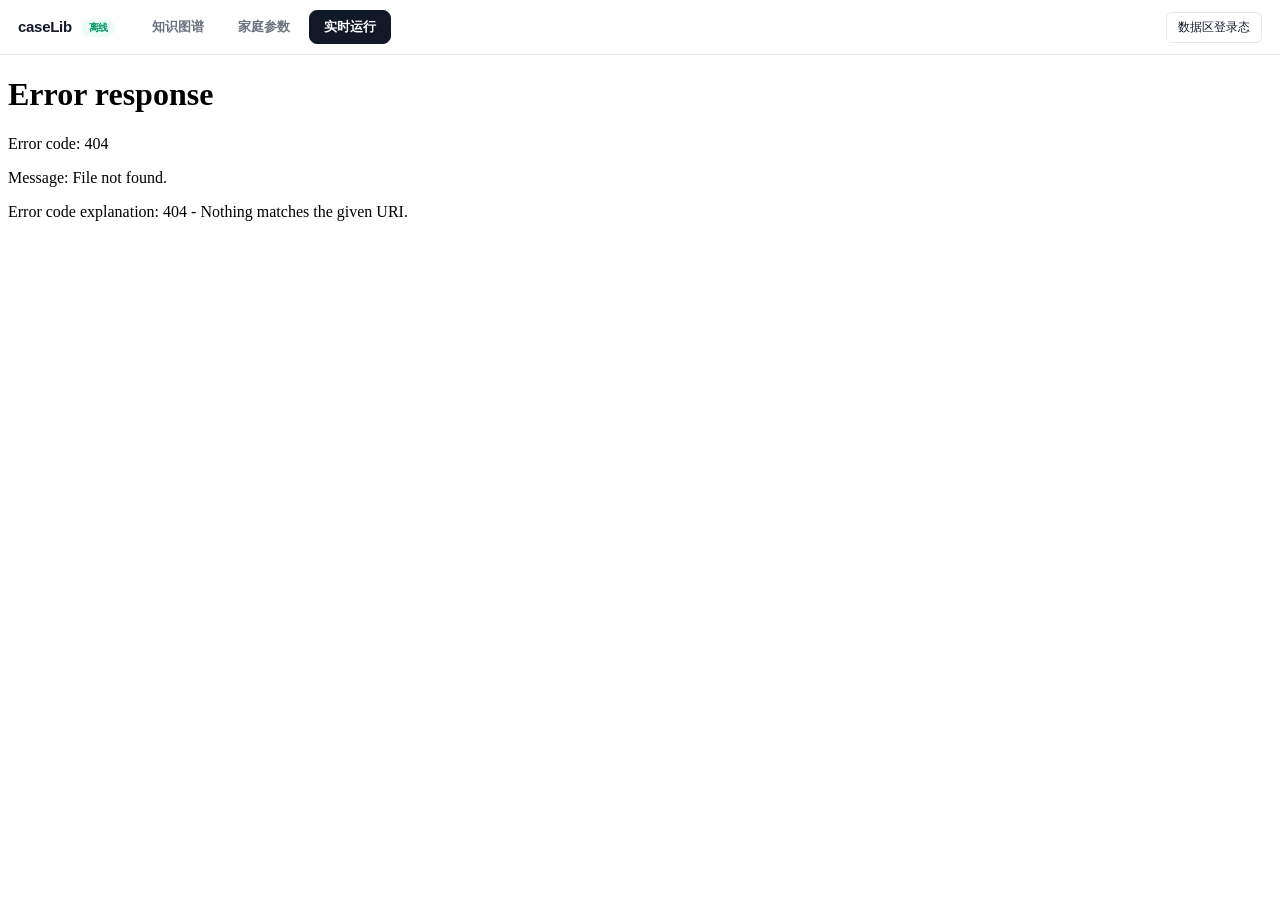
==== web/index.html @ 04d069f6 "Initial commit: caseLib lab wiring & energy scene toolkit. Standalone package for home lab topology," ====
<!DOCTYPE html>
<html lang="zh-CN">
<head>
<meta charset="UTF-8" />
<meta name="viewport" content="width=device-width, initial-scale=1" />
<title>caseLib</title>
<style>
  :root {
    --bg: #f3f4f6;
    --panel: #ffffff;
    --line: #e5e7eb;
    --text: #111827;
    --muted: #6b7280;
    --accent: #111827;
    --ok: #059669;
    --danger: #dc2626;
    --indigo: #4f46e5; --indigo-soft: #eef2ff; --head: #f4f7fb;
    --c-pv: #ca8a04; --c-pv-bg: #fffbeb; --c-pv-fg: #854d0e; --c-pv-line: #eab308;
    --c-grid: #dc2626; --c-grid-bg: #fef2f2; --c-grid-fg: #991b1b; --c-grid-line: #f87171;
    --c-family: #2563eb; --c-family-bg: #eff6ff; --c-family-fg: #1e40af; --c-family-line: #3b82f6;
    --c-bypass: #64748b; --c-bypass-bg: #f1f5f9; --c-bypass-fg: #334155; --c-bypass-line: #94a3b8;
  }
  * { box-sizing: border-box; }
  html, body { height: 100%; }
  body {
    margin: 0;
    font-family: "SF Pro Text", "PingFang SC", "Hiragino Sans GB", "Microsoft YaHei", sans-serif;
    color: var(--text);
    background: var(--bg);
    display: flex; flex-direction: column; min-height: 100vh;
  }
  .top {
    flex: 0 0 auto;
    display: flex; justify-content: space-between; gap: 16px; align-items: center;
    padding: 10px 18px; background: var(--panel); border-bottom: 1px solid var(--line);
    z-index: 30;
  }
  .top h1 { margin: 0; font-size: 15px; font-weight: 650; letter-spacing: -0.02em; }
  .sub { display: none; }
  .actions { display: flex; flex-wrap: wrap; gap: 6px; }
  button, .btn {
    border: 1px solid var(--line); background: #fff; border-radius: 6px;
    padding: 6px 11px; font-size: 12px; cursor: pointer; color: var(--text);
  }
  button:hover { background: #f9fafb; }
  button.primary { background: var(--accent); color: #fff; border-color: transparent; font-weight: 600; }
  button.primary:hover { background: #000; }
  button.ghost { background: transparent; }
  button:disabled { opacity: .4; cursor: not-allowed; }
  .pill {
    display: inline-block; font-size: 10px; font-weight: 600; padding: 2px 7px;
    border-radius: 999px; background: #ecfdf5; color: var(--ok); margin-left: 6px; vertical-align: 1px;
  }
  .toolbar {
    flex: 0 0 auto;
    display: flex; flex-wrap: wrap; gap: 8px 10px; align-items: flex-end;
    padding: 8px 18px; background: #fafafa; border-bottom: 1px solid var(--line);
  }
  label.field { display: flex; flex-direction: column; gap: 2px; font-size: 11px; color: var(--muted); }
  input, select {
    border: 1px solid var(--line); border-radius: 6px; padding: 5px 8px; font-size: 12.5px;
    min-width: 100px; background: #fff;
  }
  .status { font-size: 12px; color: var(--muted); margin-left: auto; align-self: center; max-width: 360px; white-space: nowrap; overflow: hidden; text-overflow: ellipsis; }
  .status.ok { color: var(--ok); }
  .status.err { color: var(--danger); }
  .legend { display: flex; gap: 12px; align-items: center; font-size: 11px; color: var(--muted); padding: 0 4px; }
  .legend i { display: inline-block; width: 8px; height: 8px; border-radius: 99px; margin-right: 4px; vertical-align: 0; }
  .wire-hint {
    flex: 0 0 auto; margin: 0; padding: 6px 18px;
    background: #111827; color: #e5e7eb; font-size: 12px; line-height: 1.45;
  }
  .wire-hint kbd { background: #374151; padding: 0 5px; border-radius: 3px; font-size: 11px; }
  .stage {
    flex: 1 1 auto; min-height: 0; position: relative; overflow: hidden; cursor: grab;
    background-color: #f8fafc;
    background-image:
      radial-gradient(circle at 1px 1px, #dbe1ea 1px, transparent 0);
    background-size: 20px 20px;
  }
  .stage.panning { cursor: grabbing; }
  .stage.wiring { box-shadow: inset 0 0 0 2px #94a3b8; }
  .stage-meta {
    position: sticky; top: 0; z-index: 5;
    padding: 10px 18px; font-size: 12px; color: var(--muted);
    background: linear-gradient(180deg, rgba(248,250,252,.95), rgba(248,250,252,.7) 70%, transparent);
    pointer-events: none; letter-spacing: 0.01em;
  }
  svg.flow { display: block; user-select: none; touch-action: none; min-width: 100%; }
  .flow-edge {
    fill: none; stroke-width: 1.8; stroke-linecap: round; stroke-linejoin: round;
    opacity: 0.9;
  }
  .flow-edge.pv { stroke: var(--c-pv-line); }
  .flow-edge.grid { stroke: var(--c-grid-line); }
  .flow-edge.offgrid.bypass, .flow-edge.offgrid { stroke: var(--c-bypass-line); }
  .flow-edge.offgrid.family, .flow-edge.family { stroke: var(--c-family-line); }
  .flow-edge.wire-selected { stroke-width: 3; opacity: 1; filter: drop-shadow(0 0 3px rgba(37,99,235,.45)); }
  .wire-select-hit { fill: none; stroke: transparent; stroke-width: 14; cursor: pointer; }
  .wire-plug { stroke: #fff; stroke-width: 2; cursor: grab; }
  .wire-plug.pv { fill: var(--c-pv); }
  .wire-plug.grid { fill: var(--c-grid); }
  .wire-plug.bypass { fill: var(--c-bypass); }
  .wire-plug.family { fill: var(--c-family); }
  .wire-port-pad circle:not(.wire-hit) { fill: #e5e7eb; stroke: #fff; stroke-width: 2; }
  .wire-port-pad.on.pv circle:not(.wire-hit) { fill: var(--c-pv); }
  .wire-port-pad.on.grid circle:not(.wire-hit) { fill: var(--c-grid); }
  .wire-port-pad.on.offgrid circle:not(.wire-hit) { fill: var(--c-bypass); }
  .wire-port-pad.drop-ok circle:not(.wire-hit) { fill: #16a34a; }
  .wire-port-pad.drop-bad circle:not(.wire-hit) { fill: #ef4444; }
  .wire-hit { fill: transparent; cursor: crosshair; pointer-events: all; }
  .wire-port-pad { pointer-events: all; }
  /* direct-edit: node move-hits + wire selection stay active alongside wiring
     (port pads/plugs render on top, so edge = draw wire, body = move node) */
  .stage.wiring .wire-port-pad { cursor: grab; }
  .stage.wiring .wire-port-pad .wire-hit { fill: rgba(37, 99, 235, 0.08); }
  .wire-rubber { fill: none; stroke: #64748b; stroke-width: 1.6; stroke-dasharray: 5 4; }
  .wire-rubber.ok { stroke: #16a34a; }
  .wire-rubber-dot { fill: #64748b; }
  .wire-rubber-dot.ok { fill: #16a34a; }
  .bus-move-hit { fill: transparent; cursor: move; }
  .bus-label-hit { cursor: text; }
  .dev-name-hit { cursor: text; }
  .dev-move-hit { fill: transparent; cursor: move; }
  .wire-bus-node.dimmed, .wire-dev-node.dimmed { opacity: 0.14; }
  .wire-dev-node.focused > rect.dev-body { stroke: #111827 !important; stroke-width: 2; }
  .wire-bus-node.selected > rect.bus-body,
  .wire-dev-node.selected > rect.dev-body {
    stroke: #2563eb !important; stroke-width: 2;
  }
  .sel-outline {
    fill: none; stroke: #2563eb; stroke-width: 1.25; stroke-dasharray: 4 3; pointer-events: none; opacity: .7;
  }
  .resize-handle {
    fill: #2563eb; stroke: #fff; stroke-width: 1.25; cursor: nwse-resize;
  }
  .marquee {
    fill: rgba(17, 24, 39, 0.06); stroke: #111827; stroke-width: 1; stroke-dasharray: 4 3; pointer-events: none;
  }
  .port-label { font-size: 9px; font-weight: 600; fill: #6b7280; }
  .dev-bat-label { font-size: 12px; font-weight: 800; fill: #166534; }
  .dev-bat-cell { fill: #22c55e; }
  .model-field .model-row { display: flex; gap: 6px; align-items: center; }
  .model-field select { min-width: 168px; }
  .model-field .linkish {
    border: none; background: transparent; color: #2563eb; padding: 0 2px;
    font-size: 11px; font-weight: 600; cursor: pointer; white-space: nowrap;
  }
  .model-field .linkish:hover { text-decoration: underline; }
  .pid-badge {
    display: inline-block; min-width: 16px; padding: 0 5px; border-radius: 999px;
    background: #eef2ff; color: #3730a3; font-size: 10px; font-weight: 700; line-height: 16px;
    text-align: center;
  }
  .tabs {
    display: flex; gap: 4px; align-items: center;
    margin-left: 18px;
  }
  .tab {
    border: 1px solid transparent; background: transparent; border-radius: 8px;
    padding: 7px 14px; font-size: 13px; font-weight: 650; color: var(--muted); cursor: pointer;
  }
  .tab:hover { background: #f3f4f6; color: var(--text); }
  .tab.on {
    background: #111827; color: #fff; border-color: #111827;
  }
  .panel { display: none; flex-direction: column; flex: 1 1 auto; min-height: 0; }
  .panel.on { display: flex; }
  .top .brand { display: flex; align-items: center; gap: 4px; flex-wrap: wrap; min-width: 0; }
  .top-right {
    display: flex; align-items: center; gap: 8px; margin-left: auto; flex-shrink: 0;
  }
  .top-right .actions { display: flex; flex-wrap: wrap; gap: 6px; }
  #btnDataLogin {
    border: 1px solid var(--line); background: #fff; border-radius: 6px;
    padding: 6px 11px; font-size: 12px; cursor: pointer; color: var(--text); white-space: nowrap;
  }
  #btnDataLogin:hover { background: #f9fafb; }
  #panelParams {
    overflow: auto; background: var(--bg);
    flex-direction: column;
  }
  #panelKg { overflow: auto; background: var(--bg); }
  #panelLive { background: var(--bg); }
  .live-bar { display: flex; align-items: center; gap: 10px; padding: 8px 14px; border-bottom: 1px solid var(--line); background: var(--panel); flex-wrap: wrap; }
  .live-title { font-weight: 800; font-size: 13px; color: var(--text); }
  .live-bar input { flex: 0 1 260px; padding: 5px 9px; border: 1px solid var(--line); border-radius: 8px; font-size: 12px; font-family: ui-monospace, Menlo, monospace; }
  .live-body { flex: 1 1 auto; min-height: 0; position: relative; }
  #gacFrame { width: 100%; height: 100%; border: 0; display: block; background: #fff; }
  .live-fallback { padding: 28px; max-width: 680px; margin: 0 auto; color: var(--text); }
  .live-fallback h3 { margin: 0 0 10px; }
  .live-fallback pre { background: #0f172a; color: #e2e8f0; padding: 12px 14px; border-radius: 10px; font-size: 13px; overflow: auto; white-space: pre-wrap; }
  .live-fallback code { background: #f1f5f9; padding: 0 5px; border-radius: 4px; }
  .kg-wrap { max-width: 1240px; margin: 0 auto; padding: 12px 16px 32px; width: 100%; }
  .kg-subtabs { display: flex; gap: 6px; border-bottom: 1px solid var(--line); margin-bottom: 12px; flex-wrap: wrap; }
  .kg-subtab {
    border: 0; background: transparent; padding: 8px 14px; font-size: 13px; font-weight: 700;
    color: var(--muted); cursor: pointer; border-bottom: 2px solid transparent; margin-bottom: -1px;
  }
  .kg-subtab:hover { color: var(--text); }
  .kg-subtab.on { color: #2563eb; border-bottom-color: #2563eb; }
  .kg-sec { display: none; }
  .kg-sec.on { display: block; }
  .kg-hint { font-size: 12px; color: var(--muted); margin: 0 0 12px; }
  .kg-toolbar { display: flex; gap: 8px; align-items: center; flex-wrap: wrap; margin-bottom: 10px; }
  .kg-toolbar input[type="search"] {
    flex: 0 1 320px; padding: 6px 10px; border: 1px solid var(--line); border-radius: 8px; font-size: 13px;
  }
  .kg-meta { font-size: 11px; color: var(--muted); margin-left: auto; }
  .kg-table { width: 100%; border-collapse: collapse; font-size: 13px; }
  .kg-table th, .kg-table td { border: 1px solid var(--line); padding: 6px 10px; text-align: left; vertical-align: top; }
  .kg-table th { background: #f8fafc; font-weight: 700; position: sticky; top: 0; }
  .kg-table td code, .kg-table tbody { font-family: ui-monospace, Menlo, monospace; }
  .kg-table tr:nth-child(even) td { background: #fcfdff; }
  .kg-table mark { background: #fef08a; padding: 0 1px; }
  .kg-cards { display: grid; grid-template-columns: repeat(auto-fill, minmax(260px, 1fr)); gap: 10px; }
  .kg-card { border: 1px solid var(--line); border-radius: 10px; padding: 10px 12px; background: var(--panel); }
  .kg-card h4 { margin: 0 0 6px; font-size: 13px; font-weight: 800; }
  .kg-card .tag { display: inline-block; font-size: 10px; font-weight: 700; padding: 1px 7px; border-radius: 6px; margin: 0 4px 4px 0; }
  .kg-card ul { margin: 6px 0 0; padding-left: 18px; font-size: 12px; color: var(--text); }
  .kg-diagram { border: 1px solid var(--line); border-radius: 10px; background: #fff; padding: 8px; overflow-x: auto; }
  .hw-svg { width: 100%; min-width: 720px; height: auto; display: block; }
  .kg-legend { display: flex; gap: 16px; flex-wrap: wrap; font-size: 12px; color: var(--muted); margin-top: 10px; }
  .kg-legend i { display: inline-block; width: 12px; height: 12px; border-radius: 3px; margin-right: 5px; vertical-align: -1px; }
  .md { font-size: 13.5px; line-height: 1.6; color: var(--text); max-width: 900px; }
  .md h1 { font-size: 20px; margin: 18px 0 10px; border-bottom: 1px solid var(--line); padding-bottom: 6px; }
  .md h2 { font-size: 16px; margin: 16px 0 8px; }
  .md h3 { font-size: 14px; margin: 12px 0 6px; }
  .md p { margin: 6px 0; }
  .md ul, .md ol { margin: 6px 0; padding-left: 22px; }
  .md li { margin: 3px 0; }
  .md del { color: var(--muted); }
  .md mark { background: #fef08a; }
  .md table { border-collapse: collapse; margin: 10px 0; font-size: 12.5px; width: 100%; }
  .md th, .md td { border: 1px solid var(--line); padding: 5px 8px; text-align: left; vertical-align: top; }
  .md th { background: #f8fafc; font-weight: 700; }
  .md code { background: #f1f5f9; padding: 0 4px; border-radius: 4px; font-family: ui-monospace, Menlo, monospace; font-size: 12px; }
  .params-wrap {
    max-width: 1100px; margin: 0 auto; padding: 16px 18px 36px; display: grid; gap: 14px; width: 100%;
  }
  .params-card {
    background: var(--panel); border: 1px solid var(--line); border-radius: 12px; padding: 14px 16px;
  }
  .params-card h2 { margin: 0 0 10px; font-size: 14px; font-weight: 700; }
  .params-grid {
    display: grid; grid-template-columns: repeat(auto-fit, minmax(170px, 1fr)); gap: 10px;
  }
  .chips { display: flex; flex-wrap: wrap; gap: 6px; margin-top: 8px; }
  .chip {
    border: 1px solid var(--line); border-radius: 999px; padding: 3px 10px; font-size: 12px;
    cursor: pointer; background: #f8fafc; font-weight: 600; color: var(--text);
  }
  .chip:hover { background: #eef2ff; }
  .chart-wrap { width: 100%; height: 300px; }
  .chart-wrap svg { width: 100%; height: 100%; display: block; touch-action: none; cursor: crosshair; }
  .curve-tools { display: flex; align-items: center; flex-wrap: wrap; gap: 8px; margin-bottom: 8px; }
  .curve-seg { display: inline-flex; border: 1px solid var(--line); border-radius: 8px; overflow: hidden; }
  .curve-seg button {
    border: 0; background: #f8fafc; padding: 4px 12px; font-size: 12px; font-weight: 700;
    cursor: pointer; color: var(--muted); border-left: 1px solid var(--line);
  }
  .curve-seg button:first-child { border-left: 0; }
  .curve-seg button.on { color: #fff; }
  .curve-seg button.on[data-series="pv"] { background: #ca8a04; }
  .curve-seg button.on[data-series="load"] { background: #16a34a; }
  .curve-seg button.on[data-series="offgrid"] { background: #7c3aed; }
  .mini {
    border: 1px solid var(--line); border-radius: 8px; padding: 4px 10px; font-size: 12px;
    background: #fff; cursor: pointer; font-weight: 600; color: var(--text); line-height: 1.2;
  }
  .mini:hover { background: #f1f5f9; }
  .mini.primary { background: #eef2ff; border-color: #c7d2fe; color: #3730a3; }
  .curve-hint { font-size: 11px; color: var(--muted); margin-left: auto; }
  .params-meta { font-size: 12px; color: var(--muted); margin: 8px 0 0; }
  .params-legend { display: flex; gap: 14px; font-size: 12px; color: var(--muted); margin-top: 8px; }
  .params-legend i { display: inline-block; width: 10px; height: 10px; border-radius: 99px; margin-right: 4px; }
  .toggle-row { display: flex; align-items: center; gap: 8px; font-size: 12px; font-weight: 650; color: var(--text); padding-top: 16px; }
  /* compact single-page params layout: controls left, live chart right */
  .params-layout { display: flex; gap: 12px; align-items: flex-start; max-width: 1320px; margin: 0 auto; padding: 12px 14px 16px; width: 100%; }
  .lab-bar {
    display: flex; flex-wrap: wrap; gap: 8px 10px; align-items: flex-end;
    padding: 8px 14px; background: #fafafa; border-bottom: 1px solid var(--line); flex: 0 0 auto;
  }
  .lab-bar .field { display: flex; flex-direction: column; gap: 2px; font-size: 11px; color: var(--muted); }
  .lab-bar .status { font-size: 12px; color: var(--muted); margin-left: auto; align-self: center; max-width: 360px; white-space: nowrap; overflow: hidden; text-overflow: ellipsis; }
  .lab-bar .status.ok { color: var(--ok); }
  .lab-bar .status.err { color: var(--danger); }
  #panelParams { display: none; flex-direction: column; flex: 1 1 auto; min-height: 0; overflow: auto; background: var(--bg); }
  #panelParams.on { display: flex; }
  .params-side { flex: 0 0 358px; display: flex; flex-direction: column; gap: 8px; min-width: 0; }
  .params-main { flex: 1 1 auto; min-width: 0; position: sticky; top: 10px; align-self: flex-start; }
  .params-layout.side-collapsed .params-side { display: none; }
  .pcard { background: var(--panel); border: 1px solid var(--line); border-radius: 10px; padding: 8px 10px; }
  .pcard > h3 { margin: 0 0 6px; font-size: 12px; font-weight: 800; color: var(--text); display: flex; align-items: center; gap: 6px; }
  .pcard > h3 .sub { font-size: 10px; font-weight: 600; color: var(--muted); }
  .pcard > h3 .dot { width: 9px; height: 9px; border-radius: 99px; flex: 0 0 auto; }
  .imp { margin-left: auto; border: 1px solid var(--line); background: #fff; color: var(--text);
    font-size: 11px; font-weight: 700; padding: 2px 8px; border-radius: 7px; cursor: pointer; white-space: nowrap; }
  .imp:hover { background: #eef2ff; border-color: #c7d2fe; }
  .params-grid.g2 { grid-template-columns: repeat(2, minmax(0, 1fr)); gap: 8px; }
  .params-grid.g3 { grid-template-columns: repeat(3, minmax(0, 1fr)); gap: 8px; }
  .chips.tight { margin-top: 5px; }
  .summary { font-size: 11px; color: var(--muted); margin: 5px 0 0; line-height: 1.4; }
  .params-main .chart-wrap { height: min(72vh, 560px); }
  .side-toggle { margin-left: auto; border: 1px solid var(--line); background: #fff; color: var(--text);
    font-size: 11px; font-weight: 700; padding: 3px 9px; border-radius: 7px; cursor: pointer; white-space: nowrap; }
  .side-toggle:hover { background: #f1f5f9; }
  @media (max-width: 980px) {
    .params-layout { flex-direction: column; }
    .params-side { flex: none; width: auto; }
    .params-layout.side-collapsed .params-side { display: flex; }
    .params-main { position: static; width: auto; }
    .params-main .chart-wrap { height: 340px; }
  }

  /* ===== 型号分类：可编辑表格 + 筛选（并自 models.html） ===== */
  .kg-model-toolbar { display: flex; flex-wrap: wrap; gap: 12px; align-items: center; justify-content: space-between; margin: 4px 0 12px; }
  .kg-filters { display: flex; flex-wrap: wrap; gap: 14px; align-items: center; }
  .kg-filters label { display: inline-flex; align-items: center; gap: 6px; font-size: 12px; color: var(--muted); font-weight: 650; }
  .kg-filters select { font-size: 12px; padding: 5px 8px; border: 1px solid var(--line); border-radius: 8px; background: #fff; color: var(--text); }
  .kg-model-actions { display: flex; gap: 8px; }
  .model-table { width: 100%; border-collapse: separate; border-spacing: 0; font-size: 13px; min-width: 1240px; table-layout: auto; border: 1px solid var(--line); border-radius: 12px; overflow: hidden; }
  .model-table th, .model-table td { border-bottom: 1px solid var(--line); border-right: 1px solid var(--line); padding: 9px 6px; text-align: center; vertical-align: middle; }
  .model-table th:last-child, .model-table td:last-child { border-right: none; }
  .model-table tbody tr:last-child td { border-bottom: none; }
  .model-table th { background: linear-gradient(180deg, #f8fafc, var(--head)); color: #475569; font-weight: 700; font-size: 12px; white-space: nowrap; }
  .model-table tbody tr { background: #fff; transition: background .12s; }
  .model-table tbody tr:nth-child(even) { background: #fbfcfe; }
  .model-table tbody tr:hover { background: #f5f8ff; }
  .model-table td.model-name { font-weight: 700; white-space: nowrap; min-width: 150px; color: #0f172a; }
  .model-table td.model-icon-cell { width: 56px; }
  .model-icon { width: 30px; height: 30px; object-fit: contain; border-radius: 6px; background: #fff; border: 1px solid var(--line); vertical-align: middle; cursor: zoom-in; transition: transform .1s; }
  .model-icon:hover { transform: scale(1.12); border-color: #93c5fd; }
  .model-icon-cell .mi-ph { color: #cbd5e1; font-size: 12px; }
  .img-lightbox { position: fixed; inset: 0; background: rgba(15,23,42,.72); display: none; align-items: center; justify-content: center; z-index: 9999; cursor: zoom-out; }
  .img-lightbox.show { display: flex; }
  .img-lightbox img { max-width: 80vw; max-height: 80vh; border-radius: 14px; background: #fff; padding: 16px; box-shadow: 0 12px 48px rgba(0,0,0,.45); }
  .model-table input[type="number"], .model-table input[type="text"] { width: 100%; min-width: 0; border: 1px solid transparent; background: transparent; padding: 6px 8px; border-radius: 8px; font-size: 13px; text-align: center; color: var(--text); }
  .model-table input:hover { background: rgba(255,255,255,.9); border-color: #e2e8f0; }
  .model-table input:focus { border-color: #93c5fd; background: #fff; outline: none; box-shadow: 0 0 0 3px rgba(59,130,246,.12); }
  .model-table .num { width: 66px; margin: 0 auto; display: block; font-variant-numeric: tabular-nums; font-weight: 600; }
  .model-table td.pid-cell { min-width: 260px; }
  .pid-box { display: flex; flex-direction: column; gap: 8px; align-items: center; }
  .pid-chips { display: flex; flex-wrap: wrap; gap: 6px; min-height: 26px; align-items: center; justify-content: center; }
  .pid-chip { display: inline-flex; align-items: center; gap: 2px; max-width: 100%; padding: 3px 4px 3px 10px; border-radius: 999px; background: var(--indigo-soft); border: 1px solid #c7d2fe; font-size: 12px; }
  .pid-chip a { color: var(--indigo); text-decoration: none; font-weight: 700; max-width: 170px; overflow: hidden; text-overflow: ellipsis; white-space: nowrap; }
  .pid-chip a:hover { text-decoration: underline; }
  .pid-chip .rm { border: none; background: transparent; color: #94a3b8; padding: 0 6px; cursor: pointer; font-size: 13px; line-height: 1; border-radius: 999px; }
  .pid-chip .rm:hover { color: var(--danger); background: #fee2e2; }
  .pid-empty { font-size: 12px; color: #94a3b8; padding: 3px 10px; border-radius: 999px; background: #f8fafc; border: 1px dashed #e2e8f0; }
  .pid-add-row { display: flex; gap: 6px; align-items: center; justify-content: center; width: 100%; }
  .pid-add-row input { flex: 1; max-width: 180px; border: 1px solid var(--line) !important; background: #fff !important; min-width: 110px; text-align: center !important; }
  .pid-add-row button { padding: 5px 10px; font-size: 11px; border-radius: 8px; white-space: nowrap; }
</style>
</head>
<body>
  <header class="top">
    <div class="brand">
      <h1>caseLib <span class="pill" id="svc">…</span></h1>
      <nav class="tabs" id="mainTabs">
        <button type="button" class="tab" data-tab="kg">知识图谱</button>
        <button type="button" class="tab" data-tab="params">家庭参数</button>
        <button type="button" class="tab on" data-tab="live">实时运行</button>
      </nav>
    </div>
    <div class="top-right">
      <div class="actions" id="paramsActions" style="display:none">
        <button type="button" id="btnNew">新建实验室</button>
        <button type="button" id="btnAuto">一键全接</button>
        <button type="button" id="btnClear">清空接线</button>
        <button type="button" class="primary" id="btnSaveScene">保存家庭参数</button>
      </div>
      <div class="actions" id="kgActions" style="display:none">
      </div>
      <button type="button" id="btnDataLogin" title="配置各数据区 Cookie / 登录态">数据区登录态</button>
    </div>
  </header>

  <div class="panel" id="panelKg">
    <div class="kg-wrap">
      <div class="kg-subtabs" id="kgSubtabs">
        <button type="button" class="kg-subtab on" data-kg="models">型号分类</button>
        <button type="button" class="kg-subtab" data-kg="hardware">设备硬件构造</button>
        <button type="button" class="kg-subtab" data-kg="points">点位信息</button>
        <button type="button" class="kg-subtab" data-kg="conditions">工况判定</button>
      </div>
      <div class="kg-body">
        <section class="kg-sec on" id="kgModels">
          <div class="kg-model-toolbar">
            <div class="kg-filters">
              <label>PV
                <select id="fltModelPv">
                  <option value="">全部</option>
                  <option value="1">带 PV</option>
                  <option value="0">无 PV</option>
                </select>
              </label>
              <label>离网口数量
                <select id="fltModelOffgrid"><option value="">全部</option></select>
              </label>
              <label>电池可堆叠
                <select id="fltModelExpand">
                  <option value="">全部</option>
                  <option value="1">可堆叠</option>
                  <option value="0">不可堆叠</option>
                </select>
              </label>
              <span class="kg-hint" id="kgModelCount"></span>
            </div>
            <div class="kg-model-actions">
              <button type="button" class="mini" id="kgModelReload">重新加载</button>
              <button type="button" class="mini primary" id="kgModelSave">保存表格</button>
            </div>
          </div>
          <div id="kgModelsBody" style="overflow-x:auto">
            <table class="model-table" id="kgModelTable">
              <thead><tr>
                <th>型号</th><th title="型号图标（取自关联 PID 的北斗产品）">图标</th><th>PV路数</th><th>Grid口</th><th>离网口</th><th>电池(kWh)</th>
                <th title="电池可堆叠 / 可扩展">可堆叠</th>
                <th title="AC 口最大输入功率限制">AC输入(W)</th>
                <th title="AC 口最大输出功率限制">AC输出(W)</th>
                <th title="并网法规允许的最大馈网输出功率">法规输出(W)</th>
                <th title="电池 DC 侧最大充电功率（固件硬顶）">DC充电(W)</th>
                <th title="电池 DC 侧最大放电功率（固件硬顶）">DC放电(W)</th>
                <th>关联PID</th>
              </tr></thead>
              <tbody id="kgModelTbody"><tr><td colspan="13" class="kg-hint">加载中…</td></tr></tbody>
            </table>
          </div>
        </section>

        <section class="kg-sec" id="kgHardware">
          <div class="kg-toolbar">
            <button type="button" class="mini primary" id="kgHwUpload">上传构造图（用截图）</button>
            <input type="file" id="kgHwFile" accept="image/*,.svg" style="display:none" />
            <button type="button" class="mini" id="kgHwUseSvg" style="display:none">改用示意图</button>
            <span class="kg-meta" id="kgHwMeta"></span>
          </div>
          <img id="hwImg" alt="设备硬件构造图" style="display:none;max-width:100%;border:1px solid var(--line);border-radius:10px;background:#fff" />
          <div id="hwSvgWrap">
          <p class="kg-hint">CBE 一体机内部硬件构造（通用示意，可点上方「上传构造图」用你的真实截图替换）：PV/电网/负载/三方微逆 与 一体机·主控从控·BMS·通信模组 的连接关系。</p>
          <div class="kg-diagram">
            <svg viewBox="0 0 1180 660" xmlns="http://www.w3.org/2000/svg" class="hw-svg">
              <defs>
                <marker id="ar" markerWidth="9" markerHeight="9" refX="7" refY="3" orient="auto"><path d="M0,0 L7,3 L0,6 Z" fill="#334155"/></marker>
                <marker id="arO" markerWidth="9" markerHeight="9" refX="7" refY="3" orient="auto"><path d="M0,0 L7,3 L0,6 Z" fill="#f59e0b"/></marker>
                <marker id="arR" markerWidth="9" markerHeight="9" refX="7" refY="3" orient="auto"><path d="M0,0 L7,3 L0,6 Z" fill="#dc2626"/></marker>
                <marker id="arG" markerWidth="9" markerHeight="9" refX="7" refY="3" orient="auto"><path d="M0,0 L7,3 L0,6 Z" fill="#16a34a"/></marker>
                <marker id="arC" markerWidth="9" markerHeight="9" refX="7" refY="3" orient="auto"><path d="M0,0 L7,3 L0,6 Z" fill="#06b6d4"/></marker>
              </defs>
              <!-- external sources/sinks -->
              <g class="hw-box"><rect x="40" y="40" width="130" height="62" rx="10" fill="#fff7ed" stroke="#f59e0b"/><text x="105" y="77" text-anchor="middle" fill="#b45309" font-weight="700">光伏 PV</text></g>
              <g class="hw-box"><rect x="470" y="26" width="150" height="60" rx="10" fill="#f0fdfa" stroke="#0d9488"/><text x="545" y="62" text-anchor="middle" fill="#0f766e" font-weight="700">电网 Grid</text></g>
              <g class="hw-box"><rect x="1010" y="26" width="150" height="66" rx="10" fill="#f5f3ff" stroke="#7c3aed"/><text x="1085" y="64" text-anchor="middle" fill="#6d28d9" font-weight="700">三方微逆</text></g>
              <g class="hw-box"><rect x="1010" y="300" width="150" height="62" rx="10" fill="#f0fdf4" stroke="#16a34a"/><text x="1085" y="337" text-anchor="middle" fill="#15803d" font-weight="700">家庭负载</text></g>

              <!-- CBE enclosure -->
              <rect x="180" y="150" width="770" height="470" rx="14" fill="#ffffff" stroke="#111827" stroke-width="2"/>
              <text x="930" y="606" text-anchor="end" fill="#111827" font-weight="800" font-size="18">CBE</text>

              <!-- PV terminal strip: straddles the CBE left border (x=180) -->
              <rect x="157" y="300" width="46" height="150" rx="10" fill="#fffbeb" stroke="#f59e0b"/>
              <circle cx="180" cy="322" r="6" fill="#f59e0b"/><circle cx="180" cy="357" r="6" fill="#f59e0b"/><circle cx="180" cy="392" r="6" fill="#f59e0b"/><circle cx="180" cy="427" r="6" fill="#f59e0b"/>
              <text x="180" y="470" text-anchor="middle" fill="#b45309" font-size="12" font-weight="700">pv 端子</text>

              <!-- inverter (一体机) -->
              <g class="hw-box"><rect x="300" y="292" width="132" height="86" rx="10" fill="#eff6ff" stroke="#3b82f6"/><text x="366" y="328" text-anchor="middle" fill="#1d4ed8" font-weight="700">一体机</text><text x="366" y="350" text-anchor="middle" fill="#2563eb" font-size="12">逆变 AC</text></g>
              <!-- grid socket: sits on the CBE top border (y=150) -->
              <circle cx="366" cy="150" r="14" fill="#fff" stroke="#dc2626" stroke-width="2"/><text x="388" y="140" text-anchor="start" fill="#b91c1c" font-size="12" font-weight="700">grid 口</text>
              <!-- battery / BMS -->
              <g class="hw-box"><rect x="300" y="470" width="132" height="82" rx="10" fill="#ecfdf5" stroke="#16a34a"/><text x="366" y="507" text-anchor="middle" fill="#15803d" font-weight="700">电池组</text><text x="366" y="528" text-anchor="middle" fill="#16a34a" font-size="12">BMS</text></g>
              <!-- 主控 / 从控 / 模组 -->
              <g class="hw-box"><rect x="520" y="292" width="112" height="86" rx="10" fill="#ffffff" stroke="#111827"/><text x="576" y="340" text-anchor="middle" fill="#111827" font-weight="700">主控 MCU</text></g>
              <g class="hw-box"><rect x="520" y="418" width="112" height="60" rx="10" fill="#ffffff" stroke="#111827"/><text x="576" y="454" text-anchor="middle" fill="#111827" font-weight="700">从控1</text></g>
              <g class="hw-box"><rect x="520" y="506" width="112" height="60" rx="10" fill="#ffffff" stroke="#111827"/><text x="576" y="542" text-anchor="middle" fill="#111827" font-weight="700">从控2</text></g>
              <g class="hw-box"><rect x="720" y="292" width="126" height="86" rx="10" fill="#eef2ff" stroke="#4338ca"/><text x="783" y="330" text-anchor="middle" fill="#3730a3" font-weight="700">通信模组</text><text x="783" y="352" text-anchor="middle" fill="#4f46e5" font-size="12">4G/WiFi</text></g>
              <!-- pass ports: sit on the CBE right border (x=950) -->
              <circle cx="950" cy="320" r="12" fill="#fff" stroke="#16a34a" stroke-width="2"/><text x="936" y="300" text-anchor="end" fill="#15803d" font-size="12" font-weight="700">pass1</text>
              <circle cx="950" cy="432" r="12" fill="#fff" stroke="#06b6d4" stroke-width="2"/><text x="936" y="452" text-anchor="end" fill="#0e7490" font-size="12" font-weight="700">pass2</text>

              <!-- internal connectors -->
              <line x1="203" y1="375" x2="300" y2="360" stroke="#f59e0b" stroke-width="2" marker-end="url(#arO)"/>
              <line x1="366" y1="292" x2="366" y2="164" stroke="#dc2626" stroke-width="2"/>
              <line x1="366" y1="378" x2="366" y2="470" stroke="#16a34a" stroke-width="2" marker-end="url(#arG)"/><text x="378" y="428" fill="#15803d" font-size="12">dc</text>
              <line x1="520" y1="335" x2="432" y2="335" stroke="#334155" stroke-width="2" marker-end="url(#ar)"/><text x="470" y="326" text-anchor="middle" fill="#334155" font-size="12">控制</text>
              <line x1="632" y1="335" x2="720" y2="335" stroke="#334155" stroke-width="2" marker-end="url(#ar)"/><text x="676" y="326" text-anchor="middle" fill="#334155" font-size="12">串口</text>
              <line x1="576" y1="378" x2="576" y2="418" stroke="#334155" stroke-width="2" marker-end="url(#ar)"/>
              <line x1="576" y1="478" x2="576" y2="506" stroke="#334155" stroke-width="2" marker-end="url(#ar)"/>
              <line x1="520" y1="448" x2="432" y2="470" stroke="#334155" stroke-width="1.6" marker-end="url(#ar)"/><text x="470" y="452" text-anchor="middle" fill="#334155" font-size="11">read</text>
              <line x1="520" y1="536" x2="432" y2="520" stroke="#334155" stroke-width="1.6" marker-end="url(#ar)"/>
              <line x1="432" y1="330" x2="938" y2="322" stroke="#16a34a" stroke-width="1.6" opacity="0.5"/>
              <line x1="700" y1="330" x2="938" y2="428" stroke="#06b6d4" stroke-width="1.6" opacity="0.5"/>

              <!-- external connectors -->
              <path d="M120,102 C120,240 130,320 157,372" fill="none" stroke="#f59e0b" stroke-width="2" stroke-dasharray="6 4" marker-end="url(#arO)"/><text x="150" y="250" fill="#b45309" font-size="12">pv</text>
              <line x1="500" y1="86" x2="372" y2="137" stroke="#dc2626" stroke-width="2" marker-end="url(#arR)"/><text x="452" y="110" fill="#b91c1c" font-size="12">grid ac</text>
              <line x1="962" y1="320" x2="1010" y2="326" stroke="#16a34a" stroke-width="2" marker-end="url(#arG)"/><text x="986" y="312" text-anchor="middle" fill="#15803d" font-size="12">ac</text>
              <path d="M1085,92 C1085,240 1010,400 962,430" fill="none" stroke="#06b6d4" stroke-width="2" stroke-dasharray="6 4" marker-end="url(#arC)"/><text x="1020" y="240" fill="#0e7490" font-size="12">ac</text>
              <path d="M1050,40 C820,-6 700,26 620,44" fill="none" stroke="#dc2626" stroke-width="1.6" stroke-dasharray="5 4" marker-end="url(#arR)"/><text x="760" y="20" text-anchor="middle" fill="#b91c1c" font-size="11">馈网</text>
            </svg>
          </div>
          <div class="kg-legend">
            <span><i style="background:#f59e0b"></i>PV 直流</span>
            <span><i style="background:#dc2626"></i>电网 AC</span>
            <span><i style="background:#16a34a"></i>负载/放电</span>
            <span><i style="background:#06b6d4"></i>Bypass/三方微逆</span>
            <span><i style="background:#334155"></i>控制/通信</span>
          </div>
          </div>
        </section>

        <section class="kg-sec" id="kgPoints">
          <div class="kg-toolbar">
            <input type="search" id="kgPointsSearch" placeholder="搜索 维度 / dpcode / 物模型code…" />
            <button type="button" class="mini" id="kgPointsImport">粘贴导入(CSV/表格)</button>
            <a class="mini" id="kgPointsLink" target="_blank" rel="noopener" style="text-decoration:none">在飞书打开 ↗</a>
            <span class="kg-meta" id="kgPointsMeta"></span>
          </div>
          <div id="kgPointsTable">加载中…</div>
        </section>

        <section class="kg-sec" id="kgConditions">
          <div class="kg-toolbar">
            <input type="search" id="kgCondSearch" placeholder="搜索工况判定内容…（高亮）" />
            <button type="button" class="mini" id="kgCondImport">粘贴导入(Markdown)</button>
            <a class="mini" id="kgCondLink" target="_blank" rel="noopener" style="text-decoration:none">在飞书打开 ↗</a>
            <span class="kg-meta" id="kgCondMeta"></span>
          </div>
          <div id="kgCondDoc" class="md">加载中…</div>
        </section>
      </div>
    </div>
  </div>

  <div class="panel on" id="panelLive">
    <div class="live-body">
      <iframe id="gacFrame" title="实时运行" src="/live.html"></iframe>
    </div>
  </div>

  <div class="panel" id="panelWire" hidden aria-hidden="true">
    <!-- 接线画布 UI 已并入「实时运行」；此处仅保留隐藏舞台供实验室家庭数据 boot / 兼容旧脚本 -->
    <div class="stage" id="stage" style="display:none">
      <div class="stage-meta" id="capLine">—</div>
      <div id="canvas"></div>
      <input id="nodeRename" type="text" maxlength="64" style="display:none" />
    </div>
    <div class="wire-hint" id="wireHint" style="display:none"></div>
    <button type="button" id="btnFit" style="display:none"></button>
    <button type="button" id="btnZoom100" style="display:none"></button>
  </div>

  <div class="panel" id="panelParams">
    <div class="lab-bar" id="labBar">
      <label class="field">家庭名<input type="text" id="homeName" value="实验室家庭" /></label>
      <label class="field">设备数
        <select id="deviceN">
          <option value="1">1</option><option value="2">2</option>
          <option value="3" selected>3</option><option value="4">4</option>
        </select>
      </label>
      <label class="field model-field">设备型号
        <div class="model-row">
          <select id="deviceModel">
            <option value="CBE2000 Pro">CBE2000 Pro</option>
          </select>
          <span class="pid-badge" id="modelPidBadge" title="已关联 PID 数（在知识图谱→型号分类维护）">0</span>
        </div>
      </label>
      <button type="button" class="ghost" id="btnAddDev">+ 设备</button>
      <label class="field">端子类型
        <select id="busKind">
          <option value="pv">光伏 PV</option>
          <option value="grid">电网 Grid</option>
          <option value="family">家庭负载</option>
          <option value="bypass">Bypass负载</option>
        </select>
      </label>
      <button type="button" class="ghost" id="btnAddBus">+ 端子</button>
      <label class="field">已保存（切换即加载）
        <select id="savedList"><option value="">—</option></select>
      </label>
      <button type="button" class="ghost" id="btnDeleteHome">删除家庭</button>
      <div class="status" id="status"></div>
    </div>
    <div class="params-layout">
      <input type="file" id="importFile" accept=".xlsx,.xlsm,.xltx,.csv,.txt" style="display:none" />
      <div class="params-side">
        <div class="pcard">
          <h3>参数模板 <span class="sub">整套家庭参数 · 另存/切换/编辑</span></h3>
          <label class="field">选择模板
            <select id="tplSelect"><option value="">—（当前未套用模板）</option></select>
          </label>
          <div class="chips tight">
            <button type="button" class="mini primary" id="btnTplSaveAs">另存为…</button>
            <button type="button" class="mini" id="btnTplSave">保存到所选</button>
            <button type="button" class="mini" id="btnTplRename">重命名</button>
            <button type="button" class="mini" id="btnTplDelete">删除</button>
          </div>
          <p class="summary" id="tplSummary">「另存为」把当前 PV/负载/离网/防逆流 曲线整套存成命名模板；下拉切换即载入。</p>
        </div>
        <div class="pcard">
          <h3>真实数据导入 <span class="sub">Tuya 历史某天</span><button type="button" class="imp" id="btnTuyaCred">凭证</button></h3>
          <div class="params-grid g2">
            <label class="field">家庭 ID<input type="text" id="tuyaHome" value="200594332" /></label>
            <label class="field">日期<input type="date" id="tuyaDate" /></label>
          </div>
          <div class="params-grid g2" style="margin-top:8px; align-items:end">
            <label class="field">粒度
              <select id="tuyaGran">
                <option value="15m">15 分钟</option>
                <option value="30m">30 分钟</option>
                <option value="1h">1 小时</option>
              </select>
            </label>
            <button type="button" class="imp" id="btnTuyaFetch" style="height:30px;margin-left:0;justify-content:center">拉取并导入</button>
          </div>
          <p class="summary" id="tuyaSummary">拉取所选家庭该日 PV / 家庭负载真实曲线（PV 自动按≤600W/路拆路数）。凭证仅存本机。</p>
        </div>
        <div class="pcard">
          <h3>时间轴</h3>
          <div class="params-grid g3">
            <label class="field">时长(min)
              <input type="number" id="durationMin" value="1440" min="60" step="60" />
            </label>
            <label class="field">步长<select id="stepMin"></select></label>
            <label class="field">点数<input type="text" id="pointCount" value="—" disabled /></label>
          </div>
        </div>
        <div class="pcard">
          <h3><span class="dot" style="background:#ca8a04"></span>PV 源 <span class="sub">路数×单路≤600W</span><button type="button" class="imp" data-ch="pv">⬆ 导入</button></h3>
          <label class="field">曲线预设<select id="pvCurve"></select></label>
          <div class="params-grid g2" style="margin-top:8px">
            <label class="field">路数<select id="pvRoutes"></select></label>
            <label class="field">单路峰值 W
              <input type="number" id="pvScale" value="600" min="0" max="600" step="50" />
            </label>
          </div>
          <div class="chips tight" id="pvQuick"></div>
          <p class="summary" id="pvSummary">—</p>
        </div>
        <div class="pcard">
          <h3><span class="dot" style="background:#16a34a"></span>家庭负载 <span class="sub">family 母线</span><button type="button" class="imp" data-ch="load">⬆ 导入</button></h3>
          <div class="params-grid g2">
            <label class="field">曲线预设<select id="loadCurve"></select></label>
            <label class="field">峰值功率 W
              <input type="number" id="loadScale" value="1200" min="0" step="50" />
            </label>
          </div>
          <div class="chips tight" id="loadQuick"></div>
          <p class="summary" id="loadSummary">—</p>
        </div>
        <div class="pcard">
          <h3><span class="dot" style="background:#7c3aed"></span>离网口负载 <span class="sub">Bypass 母线</span><button type="button" class="imp" data-ch="offgrid">⬆ 导入</button></h3>
          <div class="params-grid g2">
            <label class="field">曲线预设<select id="offgridCurve"></select></label>
            <label class="field">峰值功率 W
              <input type="number" id="offgridScale" value="0" min="0" step="50" />
            </label>
          </div>
          <div class="chips tight" id="portQuick"></div>
          <p class="summary" id="portSummary">—</p>
        </div>
        <div class="pcard">
          <h3><span class="dot" style="background:#2563eb"></span>防逆流功率</h3>
          <div class="params-grid g2">
            <label class="toggle-row"><input type="checkbox" id="backflowEnable" checked /> 使能防逆流</label>
            <label class="field">允许逆流 W（0=禁馈网）
              <input type="number" id="backflowW" value="0" min="0" step="50" />
            </label>
          </div>
          <div class="chips tight" id="backQuick"></div>
        </div>
      </div>
      <div class="params-main">
        <div class="pcard">
          <h3>曲线编辑 <span class="sub">拖圆点 · 空白加点 · 双击删点 · 改动即存</span><button type="button" class="side-toggle" id="btnToggleSide">« 收起参数</button></h3>
          <div class="curve-tools">
            <div class="curve-seg" id="curveSeg">
              <button type="button" data-series="pv">编辑 PV</button>
              <button type="button" data-series="load">编辑 家庭</button>
              <button type="button" data-series="offgrid">编辑 离网口</button>
            </div>
            <button type="button" class="mini" id="btnCurveReset">重置为预设</button>
            <button type="button" class="mini" id="btnCurveSmooth">均匀化</button>
            <a class="mini" id="btnImportTpl" href="/api/scene/import-template" download="caselib_curve_template.xlsx" style="text-decoration:none">⬇ Excel模板</a>
          </div>
          <div class="chart-wrap"><svg id="sceneChart" viewBox="0 0 1000 280" preserveAspectRatio="none"></svg></div>
          <div class="params-legend">
            <span><i style="background:#ca8a04"></i>PV(总)</span>
            <span><i style="background:#16a34a"></i>家庭负载</span>
            <span><i style="background:#7c3aed"></i>离网口</span>
            <span><i style="background:#2563eb"></i>防逆流限值</span>
          </div>
          <p class="summary" id="resolveMeta">—</p>
        </div>
      </div>
    </div>
  </div>

<script>
(() => {
  const BUS_COLORS = {
    pv:     { fill: "#fffbeb", stroke: "#ca8a04", tf: "#854d0e", edge: "#eab308" },
    grid:   { fill: "#fef2f2", stroke: "#dc2626", tf: "#991b1b", edge: "#f87171" },
    family: { fill: "#eff6ff", stroke: "#2563eb", tf: "#1e40af", edge: "#3b82f6" },
    bypass: { fill: "#f1f5f9", stroke: "#64748b", tf: "#334155", edge: "#94a3b8" },
  };
  const ALLOWED_PAIRS = [
    [["bus","pv"],["dev","pv"]],
    [["bus","grid"],["dev","grid"]],
    [["bus","bypass"],["dev","offgrid"]],
    [["bus","family"],["bus","grid"]],
    [["dev","grid"],["dev","grid"]],
    [["dev","grid"],["dev","offgrid"]],
    [["dev","offgrid"],["dev","offgrid"]],
  ];
  function parseRef(raw) {
    if (raw == null || raw === "") return null;
    const s = String(raw);
    if (s.startsWith("bus:")) return { type: "bus", id: s.slice(4) };
    if (s.startsWith("dev:")) {
      const p = s.split(":");
      if (p.length === 3 && ["pv", "grid", "offgrid"].includes(p[2])) {
        return { type: "dev", uid: p[1], port: p[2], idx: "0" };
      }
      if (p.length === 4 && ["pv", "grid", "offgrid"].includes(p[2])) {
        const idx = String(Number(p[3]));
        if (!Number.isFinite(Number(p[3]))) return null;
        return { type: "dev", uid: p[1], port: p[2], idx };
      }
      return null;
    }
    return { type: "bus", id: s };
  }
  function refKey(ep) {
    if (ep.type === "bus") return "bus:" + ep.id;
    return "dev:" + ep.uid + ":" + ep.port + ":" + String(ep.idx == null ? 0 : ep.idx);
  }
  function epKind(ep, busBoxes) {
    if (ep.type === "bus") return busBoxes[ep.id] ? busBoxes[ep.id].kind : null;
    return ep.port;
  }
  function canConnect(a, b, busBoxes) {
    if (refKey(a) === refKey(b)) return false;
    const ka = epKind(a, busBoxes), kb = epKind(b, busBoxes);
    if (!ka || !kb) return false;
    const set = new Set([a.type + ":" + ka, b.type + ":" + kb]);
    return ALLOWED_PAIRS.some(function(pair) {
      return set.has(pair[0][0] + ":" + pair[0][1]) && set.has(pair[1][0] + ":" + pair[1][1]);
    });
  }
  function getPortSlot(ports, kind, idx) {
    const i = Number(idx || 0);
    const slots = ports && ports[kind];
    if (Array.isArray(slots)) return String(slots[i] || "");
    if (i === 0) return String(slots || "");
    return "";
  }
  function setPortSlot(ports, kind, idx, value) {
    const i = Number(idx || 0);
    if (!Array.isArray(ports[kind])) {
      ports[kind] = ports[kind] ? [String(ports[kind])] : [];
    }
    while (ports[kind].length <= i) ports[kind].push("");
    ports[kind][i] = value;
  }
  function clearEp(wiring, ep) {
    if (ep.type === "bus") {
      const links = wiring.bus_links || (wiring.bus_links = {});
      const other = links[ep.id];
      delete links[ep.id];
      if (other && links[other] === ep.id) delete links[other];
      return;
    }
    const ports = wiring.devices && wiring.devices[ep.uid];
    if (!ports) return;
    const old = parseRef(getPortSlot(ports, ep.port, ep.idx));
    setPortSlot(ports, ep.port, ep.idx, "");
    if (old && old.type === "dev") {
      const peer = wiring.devices[old.uid];
      if (!peer) return;
      const back = parseRef(getPortSlot(peer, old.port, old.idx));
      if (back && refKey(back) === refKey(ep)) setPortSlot(peer, old.port, old.idx, "");
    }
  }
  function setLink(wiring, a, b, busBoxes) {
    if (!canConnect(a, b, busBoxes)) return false;
    clearEp(wiring, a);
    clearEp(wiring, b);
    if (a.type === "bus" && b.type === "bus") {
      const links = wiring.bus_links || (wiring.bus_links = {});
      links[a.id] = b.id; links[b.id] = a.id; return true;
    }
    if (a.type === "dev" && b.type === "bus") { setPortSlot(wiring.devices[a.uid], a.port, a.idx, b.id); return true; }
    if (a.type === "bus" && b.type === "dev") { setPortSlot(wiring.devices[b.uid], b.port, b.idx, a.id); return true; }
    setPortSlot(wiring.devices[a.uid], a.port, a.idx, refKey(b));
    setPortSlot(wiring.devices[b.uid], b.port, b.idx, refKey(a));
    return true;
  }
  const state = {
    home: null,
    wireMode: true, // canvas is always in drag-edit mode
    view: { z: 1, ox: 0, oy: 0 }, // canvas zoom (z) + pan (ox,oy = viewBox top-left)
    viewStage: { w: 960, h: 480 },
    contentBBox: null,
    focusUid: null,
    selectedWire: null, // { key, label, ep }
    selectedBuses: new Set(),
    selectedDevices: new Set(),
    modelCatalog: [],
    activeTab: "live",
    sceneCatalog: null,
    scene: null,
    sceneEdit: { active: "", pv: [], load: [], grid: [], offgrid: [], ceil: 600, drag: null, seeded: false },
    sceneTemplates: [],
    activeTplId: "",
  };
  const $ = (id) => document.getElementById(id);

  function setStatus(msg, kind) {
    const el = $("status");
    el.textContent = msg || "";
    el.className = "status" + (kind ? " " + kind : "");
  }

  async function api(path, opts) {
    let res;
    try {
      res = await fetch(path, opts);
    } catch (_) {
      throw new Error("服务已断开，请在终端重新运行：python3 -m caseLib");
    }
    let data;
    try {
      data = await res.json();
    } catch (_) {
      throw new Error(res.ok ? "响应不是 JSON" : (`HTTP ${res.status}`));
    }
    if (!res.ok || data.ok === false) throw new Error(data.error || res.statusText || `HTTP ${res.status}`);
    return data;
  }

  async function withApi(fn, fallbackMsg) {
    try {
      return await fn();
    } catch (e) {
      setStatus(String(e.message || e || fallbackMsg || "操作失败"), "err");
      const svc = $("svc");
      if (svc && /服务已断开/.test(String(e.message || ""))) {
        svc.textContent = "离线";
        svc.className = "pill";
      }
      return null;
    }
  }

  function esc(s) {
    return String(s ?? "").replace(/[&<>"']/g, (c) => ({ "&":"&amp;","<":"&lt;",">":"&gt;","\"":"&quot;","'":"&#39;" }[c]));
  }

  function curvePath(x1, y1, x2, y2, route = "peer", lane = 0) {
    const dx = x2 - x1, dy = y2 - y1;
    const dist = Math.hypot(dx, dy) || 1;
    const pull = Math.min(0.55, Math.max(0.32, 100 / dist));
    const fan = (lane - 1) * 14;
    let bx = 0, by = 0;
    if (route === "pv") { bx = 28 + fan; by = fan * 0.4; }
    else if (route === "grid") { bx = fan; by = 24 + Math.abs(fan) * 0.3; }
    else if (route === "offgrid") { bx = 36 + Math.abs(fan) * 0.5; by = fan * 0.35; }
    else if (route === "family") { bx = -40; by = -20; }
    else { bx = fan; by = 12; }
    const c1x = x1 + dx * pull + bx;
    const c1y = y1 + dy * (pull * 0.45) + by;
    const c2x = x2 - dx * pull + bx * 0.35;
    const c2y = y2 - dy * (pull * 0.45) + by * 0.35;
    return `M${x1} ${y1} C${c1x} ${c1y}, ${c2x} ${c2y}, ${x2} ${y2}`;
  }

  function busSize(kind) {
    if (kind === "grid") return { w: 148, h: 64 };
    if (kind === "family") return { w: 136, h: 58 };
    if (kind === "bypass") return { w: 132, h: 58 };
    return { w: 120, h: 58 };
  }

  function clampScale(s) {
    const n = Number(s);
    if (!Number.isFinite(n)) return 1;
    return Math.round(Math.min(2.4, Math.max(0.55, n)) * 100) / 100;
  }

  function nodeScale(obj) {
    return clampScale(obj && obj.scale != null ? obj.scale : 1);
  }

  function resizeHandleSvg(x, y, w, h, kind, id) {
    const size = 10;
    return `<rect class="resize-handle" data-resize-kind="${esc(kind)}" data-resize-id="${esc(id)}"
      x="${x + w - size / 2}" y="${y + h - size / 2}" width="${size}" height="${size}" rx="2">
      <title>拖拽缩放</title></rect>`;
  }

  /** null/empty = unset; (0,0) legacy unset — else keep. */
  function parseBusCoord(x, y) {
    const hasX = x != null && x !== "" && Number.isFinite(Number(x));
    const hasY = y != null && y !== "" && Number.isFinite(Number(y));
    if (!hasX || !hasY) return { x: null, y: null };
    const nx = Number(x), ny = Number(y);
    if (nx === 0 && ny === 0) return { x: null, y: null };
    return { x: nx, y: ny };
  }

  function layout(home) {
    const devices = home.devices || [];
    const wiring = home.wiring || { buses: [], devices: {} };
    const n = Math.max(1, devices.length);
    const unitW = 176, unitGap = 56, unitH = 118;
    const leftLane = 200, rightLane = 220;
    const unitsSpan = n * unitW + Math.max(0, n - 1) * unitGap;
    let vbW = Math.max(1080, leftLane + unitsSpan + rightLane + 80);
    const gridTop = 36, unitY = 180, loadY = unitY + unitH + 120;
    let vbH = loadY + 120;
    const gridCx = leftLane + unitsSpan / 2;
    const kindIdx = { pv: 0, grid: 0, bypass: 0, family: 0 };
    const defaultPos = (kind, i) => {
      if (kind === "pv") return { x: 40, y: unitY + 28 + i * 78 };
      if (kind === "grid") return { x: gridCx - 74 + i * 168, y: gridTop };
      if (kind === "family") return { x: 40, y: loadY + i * 72 };
      if (kind === "bypass") return { x: vbW - 250, y: loadY + i * 72 };
      return { x: 40, y: unitY };
    };
    const buses = [];
    const busBoxes = {};
    for (const b of wiring.buses || []) {
      const sc = nodeScale(b);
      b.scale = sc;
      const base = busSize(b.kind);
      const size = { w: Math.round(base.w * sc), h: Math.round(base.h * sc) };
      const i = kindIdx[b.kind] || 0;
      kindIdx[b.kind] = i + 1;
      const parsed = parseBusCoord(b.x, b.y);
      let x = parsed.x, y = parsed.y;
      if (x == null || y == null) {
        const d = defaultPos(b.kind, i);
        x = d.x; y = d.y;
        // 写回，避免拖动时以 null→0 为原点跑飞
        b.x = x; b.y = y;
      }
      const box = { ...b, x: Number(x), y: Number(y), ...size, scale: sc };
      buses.push(box);
      busBoxes[b.id] = box;
      vbW = Math.max(vbW, box.x + box.w + 48);
      vbH = Math.max(vbH, box.y + box.h + 48);
    }
    const units = devices.map((d, i) => {
      const counts = modelPortCounts(d);
      const meta = findModel(d.model);
      const batRaw = d.battery_kwh != null ? d.battery_kwh : (meta && meta.battery_kwh);
      const batteryKwh = (batRaw == null || batRaw === "" || Number.isNaN(Number(batRaw)))
        ? null
        : Number(batRaw);
      const sc = nodeScale(d);
      d.scale = sc;
      const baseW = 176, baseH = batteryKwh != null ? 148 : 118;
      const unitW = Math.round(Math.max(baseW, 56 + Math.max(counts.grid, 1) * 28) * sc);
      const unitH = Math.round(Math.max(baseH, 48 + Math.max(counts.pv, counts.offgrid, 1) * 22) * sc);
      const defX = leftLane + i * (unitW + unitGap);
      const defY = unitY;
      const parsed = parseBusCoord(d.x, d.y);
      let x = parsed.x, y = parsed.y;
      if (x == null || y == null) {
        x = defX; y = defY;
        d.x = x; d.y = y;
      }
      const rawPorts = (wiring.devices || {})[d.uid] || { pv: [], grid: [], offgrid: [] };
      const ports = {
        pv: coerceSlots(rawPorts.pv, counts.pv),
        grid: coerceSlots(rawPorts.grid, counts.grid),
        offgrid: coerceSlots(rawPorts.offgrid, counts.offgrid),
      };
      // write back normalized arrays
      if (wiring.devices && wiring.devices[d.uid]) {
        wiring.devices[d.uid].pv = ports.pv;
        wiring.devices[d.uid].grid = ports.grid;
        wiring.devices[d.uid].offgrid = ports.offgrid;
      }
      const pads = buildPortPads(Number(x), Number(y), unitW, unitH, counts, sc);
      const portXy = {};
      pads.forEach((p) => { portXy[p.key] = { x: p.x, y: p.y, kind: p.kind, idx: p.idx }; });
      return {
        ...d, x: Number(x), y: Number(y), w: unitW, h: unitH,
        ux: Number(x) + unitW / 2, top: Number(y), bottom: Number(y) + unitH, ports,
        portCounts: counts,
        batteryKwh,
        scale: sc,
        pads,
        portXy,
      };
    });
    units.forEach((u) => {
      vbW = Math.max(vbW, u.x + u.w + 48);
      vbH = Math.max(vbH, u.y + u.h + 64);
    });
    const unitBoxes = Object.fromEntries(units.map((u) => [u.uid, u]));
    const edges = [];
    const seenPeer = new Set();
    const portAnchor = (ep) => {
      if (ep.type === "bus") {
        const b = busBoxes[ep.id];
        if (!b) return null;
        // 端子朝向设备侧出线
        if (b.kind === "pv") return { x: b.x + b.w, y: b.y + b.h / 2, kind: b.kind };
        if (b.kind === "grid") return { x: b.x + b.w / 2, y: b.y + b.h, kind: b.kind };
        if (b.kind === "bypass" || b.kind === "family") return { x: b.x, y: b.y + b.h / 2, kind: b.kind };
        return { x: b.x + b.w / 2, y: b.y + b.h / 2, kind: b.kind };
      }
      const u = unitBoxes[ep.uid];
      if (!u) return null;
      const key = ep.port + ":" + String(ep.idx == null ? 0 : ep.idx);
      const pt = u.portXy[key];
      if (!pt) return null;
      return { x: pt.x, y: pt.y, kind: ep.port, uid: ep.uid, port: ep.port, idx: String(ep.idx == null ? 0 : ep.idx) };
    };
    let laneSeq = { pv: 0, grid: 0, offgrid: 0, family: 0, peer: 0 };
    const pushEdge = (a, b, meta) => {
      const A = portAnchor(a), B = portAnchor(b);
      if (!A || !B) return;
      let route = "peer";
      let edgeKind = "offgrid";
      let busKind = "bypass";
      if (A.kind === "pv" || B.kind === "pv") { route = "pv"; edgeKind = "pv"; busKind = "pv"; }
      else if ((A.kind === "family" || B.kind === "family") && a.type === "bus" && b.type === "bus") {
        route = "family"; edgeKind = "offgrid"; busKind = "family";
      } else if ((A.kind === "grid" || B.kind === "grid") && (a.type === "bus" || b.type === "bus")) {
        route = "grid"; edgeKind = "grid"; busKind = "grid";
      } else if (A.kind === "bypass" || B.kind === "bypass" || A.kind === "offgrid" || B.kind === "offgrid") {
        route = "offgrid"; edgeKind = "offgrid"; busKind = (A.kind === "family" || B.kind === "family") ? "family" : "bypass";
      }
      const laneKey = route === "peer" ? "peer" : route;
      const lane = laneSeq[laneKey]++;
      let x1 = A.x, y1 = A.y, x2 = B.x, y2 = B.y;
      if (route === "pv" || route === "grid") {
        // 从端子走到设备口
        const busPt = a.type === "bus" ? A : B;
        const devPt = a.type === "dev" ? A : B;
        x1 = busPt.x; y1 = busPt.y; x2 = devPt.x; y2 = devPt.y;
      } else if (route === "offgrid") {
        // 从设备离网口向右，再接到 Bypass
        const busPt = a.type === "bus" ? A : B;
        const devPt = a.type === "dev" ? A : B;
        x1 = devPt.x; y1 = devPt.y; x2 = busPt.x; y2 = busPt.y;
      } else if (route === "family") {
        const fam = (A.kind === "family") ? A : B;
        const grd = (A.kind === "grid") ? A : B;
        x1 = fam.x; y1 = fam.y; x2 = grd.x; y2 = grd.y;
      }
      edges.push({
        ...meta,
        kind: edgeKind,
        busKind,
        route,
        lane,
        x1, y1, x2, y2,
        a, b,
      });
    };
    units.forEach((u) => {
      (u.pads || []).forEach((pad) => {
        const raw = getPortSlot(u.ports, pad.kind, pad.idx);
        if (!raw) return;
        const other = parseRef(raw);
        if (!other) return;
        const self = { type: "dev", uid: u.uid, port: pad.kind, idx: String(pad.idx) };
        if (other.type === "dev") {
          const k1 = refKey(self), k2 = refKey(other);
          const key = [k1, k2].sort().join("|");
          if (seenPeer.has(key)) return;
          seenPeer.add(key);
          pushEdge(self, other, {
            key,
            label: `${u.uid}.${pad.kind}${pad.idx + 1} ↔ ${other.uid}.${other.port}${Number(other.idx || 0) + 1}`,
            ep: self,
          });
        } else {
          pushEdge(self, other, {
            key: refKey(self),
            label: `${u.uid}.${pad.kind}${pad.idx + 1}`,
            ep: self,
          });
        }
      });
    });
    const links = wiring.bus_links || {};
    const seenBus = new Set();
    Object.keys(links).forEach((aid) => {
      const bid = links[aid];
      if (!bid) return;
      const key = [aid, bid].sort().join("|");
      if (seenBus.has(key)) return;
      seenBus.add(key);
      const a = { type: "bus", id: aid }, b = { type: "bus", id: bid };
      pushEdge(a, b, { key: "buslink:" + key, label: (busBoxes[aid]?.label || aid) + " ↔ " + (busBoxes[bid]?.label || bid), ep: a });
    });
    return { vbW, vbH, buses, units, edges, busBoxes, unitBoxes };
  }

  function render() {
    const home = state.home;
    if (!home) return;
    $("homeName").value = home.name || "";
    const L = layout(home);
    const wireMode = state.wireMode;
    const focusUid = state.focusUid;
    const focusUnit = focusUid ? L.unitBoxes[focusUid] : null;
    const focusBusIds = new Set();
    if (focusUnit) {
      (focusUnit.pads || []).forEach((pad) => {
        const ep = parseRef(getPortSlot(focusUnit.ports, pad.kind, pad.idx));
        if (ep && ep.type === "bus") focusBusIds.add(ep.id);
      });
    }
    const visibleEdges = focusUid
      ? L.edges.filter((e) => {
          const touches = (ep) => ep && ((ep.type === "dev" && ep.uid === focusUid) || (ep.type === "bus" && focusBusIds.has(ep.id)));
          return touches(e.a) || touches(e.b) || (e.ep && e.ep.type === "dev" && e.ep.uid === focusUid);
        })
      : L.edges;
    const stageW = $("stage").clientWidth || 960;
    const stageH = $("stage").clientHeight || 480;
    state.viewStage = { w: stageW, h: stageH };
    // content bounding box (for 适应/fit)
    {
      let mnX = Infinity, mnY = Infinity, mxX = -Infinity, mxY = -Infinity;
      [...(L.buses || []), ...(L.units || [])].forEach((o) => {
        mnX = Math.min(mnX, o.x); mnY = Math.min(mnY, o.y);
        mxX = Math.max(mxX, o.x + o.w); mxY = Math.max(mxY, o.y + o.h);
      });
      state.contentBBox = isFinite(mnX) ? { x: mnX, y: mnY, w: mxX - mnX, h: mxY - mnY } : null;
    }
    const vw = stageW / state.view.z, vh = stageH / state.view.z;
    let svg = `<svg class="flow" width="${stageW}" height="${stageH}" viewBox="${state.view.ox} ${state.view.oy} ${vw} ${vh}" xmlns="http://www.w3.org/2000/svg">
      <g id="wireRubberBand"></g>`;

    visibleEdges.forEach((e) => {
      const d = curvePath(e.x1, e.y1, e.x2, e.y2, e.route || "peer", e.lane || 0);
      const isSel = state.selectedWire && state.selectedWire.key === e.key;
      const cls = (e.kind === "offgrid" ? `flow-edge offgrid ${esc(e.busKind || "bypass")}` : `flow-edge ${e.kind}`)
        + (isSel ? " wire-selected" : "");
      svg += `<path class="${cls}" d="${d}" data-edge="${esc(e.key)}"/>`;
      svg += `<path class="wire-select-hit" data-select-wire="${esc(e.key)}" data-select-label="${esc(e.label)}" d="${d}"><title>点选连线，Delete 删除</title></path>`;
    });

    L.buses.forEach((b) => {
      const c = BUS_COLORS[b.kind] || BUS_COLORS.pv;
      const sel = state.selectedBuses.has(b.id) ? " selected" : "";
      const dim = focusUid && !focusBusIds.has(b.id) ? " dimmed" : "";
      const sc = b.scale || 1;
      const fs = Math.max(10, Math.round(13 * sc));
      const plug = b.kind === "pv" ? { cx: b.x + b.w, cy: b.y + b.h / 2 }
        : b.kind === "grid" ? { cx: b.x + b.w / 2, cy: b.y + b.h }
        : { cx: b.x, cy: b.y + b.h / 2 };
      svg += `<g class="wire-bus-node${sel}${dim}" data-bus-id="${esc(b.id)}" data-node="bus">
        <rect class="bus-body" x="${b.x}" y="${b.y}" width="${b.w}" height="${b.h}" rx="${Math.round(12 * sc)}" fill="${c.fill}" stroke="${c.stroke}" stroke-width="1.5"/>
        ${sel ? `<rect class="sel-outline" x="${b.x - 5}" y="${b.y - 5}" width="${b.w + 10}" height="${b.h + 10}" rx="${Math.round(14 * sc)}"/>` : ""}
        <rect class="bus-move-hit" x="${b.x}" y="${b.y}" width="${b.w}" height="${b.h}" rx="${Math.round(12 * sc)}"/>
        <text class="bus-label-hit" data-bus-label="${esc(b.id)}" x="${b.x + b.w/2}" y="${b.y + b.h/2 + Math.round(5 * sc)}" text-anchor="middle" font-size="${fs}" font-weight="650" fill="${c.tf}">${esc(b.label)}</text>
        ${wireMode ? `<circle class="wire-plug ${esc(b.kind)}" cx="${plug.cx}" cy="${plug.cy}" r="${Math.max(6, Math.round(7 * sc))}"
          data-wire-src="bus:${esc(b.id)}" data-bus-id="${esc(b.id)}" data-bus-kind="${esc(b.kind)}"/>` : ""}
        ${sel ? resizeHandleSvg(b.x, b.y, b.w, b.h, "bus", b.id) : ""}
      </g>`;
    });

    L.units.forEach((u) => {
      const sel = state.selectedDevices.has(u.uid) ? " selected" : "";
      const focused = focusUid === u.uid ? " focused" : "";
      let peerOfFocus = false;
      if (focusUid && focusUid !== u.uid && focusUnit) {
        (focusUnit.pads || []).forEach(function(pad){
          const ep = parseRef(getPortSlot(focusUnit.ports, pad.kind, pad.idx));
          if (ep && ep.type === "dev" && ep.uid === u.uid) peerOfFocus = true;
        });
        (u.pads || []).forEach(function(pad){
          const ep2 = parseRef(getPortSlot(u.ports, pad.kind, pad.idx));
          if (ep2 && ep2.type === "dev" && ep2.uid === focusUid) peerOfFocus = true;
        });
      }
      const dim = focusUid && focusUid !== u.uid && !peerOfFocus ? " dimmed" : "";
      const sc = u.scale || 1;
      const headH = Math.round(36 * sc);
      const fsName = Math.max(10, Math.round(13 * sc));
      const fsModel = Math.max(9, Math.round(12 * sc));
      const fsUid = Math.max(8, Math.round(10 * sc));
      svg += `<g class="wire-dev-node${sel}${focused}${dim}" data-device-uid="${esc(u.uid)}" data-node="device">
        <rect class="dev-body" x="${u.x}" y="${u.y}" width="${u.w}" height="${u.h}" rx="${Math.round(14 * sc)}" fill="#fff" stroke="#cbd5e1" stroke-width="1.25"/>
        <rect x="${u.x}" y="${u.y}" width="${u.w}" height="${headH}" rx="${Math.round(14 * sc)}" fill="#f8fafc"/>
        <rect x="${u.x}" y="${u.y + Math.round(22 * sc)}" width="${u.w}" height="${Math.round(14 * sc)}" fill="#f8fafc"/>
        ${sel || focused ? `<rect class="sel-outline" x="${u.x - 5}" y="${u.y - 5}" width="${u.w + 10}" height="${u.h + 10}" rx="${Math.round(16 * sc)}"/>` : ""}
        <text x="${u.ux}" y="${u.y + Math.round(58 * sc)}" text-anchor="middle" font-size="${fsModel}" fill="#6b7280">${esc(u.model)}</text>
        <text x="${u.ux}" y="${u.y + Math.round(78 * sc)}" text-anchor="middle" font-size="${fsUid}" fill="#9ca3af">${esc(u.uid)}</text>
        ${deviceBatterySvg(u)}
        <rect class="dev-move-hit" x="${u.x}" y="${u.y}" width="${u.w}" height="${u.h}" rx="${Math.round(14 * sc)}"/>
        <rect class="dev-name-hit" data-dev-name="${esc(u.uid)}" x="${u.x + 12}" y="${u.y + 4}" width="${u.w - 24}" height="${Math.round(28 * sc)}" rx="6" fill="transparent"/>
        <text class="dev-name-hit" data-dev-name="${esc(u.uid)}" x="${u.ux}" y="${u.y + Math.round(23 * sc)}" text-anchor="middle" font-size="${fsName}" font-weight="650" fill="#111827">${esc(u.name || u.uid)}</text>`;
      (u.pads || []).forEach((pad) => {
        const linked = parseRef(getPortSlot(u.ports, pad.kind, pad.idx));
        const on = !!linked;
        const bus = linked && linked.type === "bus" ? L.busBoxes[linked.id] : null;
        const onCls = on ? ` on ${pad.kind === "offgrid" && bus ? bus.kind : (linked.type === "dev" ? "grid" : pad.kind)}` : "";
        const labBase = pad.kind === "offgrid" ? "离网" : pad.kind === "pv" ? "PV" : "Grid";
        const lab = (u.portCounts[pad.kind] > 1) ? `${labBase}${pad.idx + 1}` : labBase;
        const ty = pad.side === "bottom" ? pad.y + 16
          : (pad.side === "left" ? pad.y + 4
            : (pad.side === "right" ? pad.y + 4 : pad.y - 12));
        const tx = pad.side === "left" ? pad.x - 16
          : (pad.side === "right" ? pad.x + 16 : pad.x);
        const anchor = pad.side === "left" ? "end"
          : (pad.side === "right" ? "start" : "middle");
        const pr = Math.max(6, Math.round(8 * sc));
        svg += `<g class="wire-port-pad${onCls}" data-wire-dst="device:${esc(u.uid)}:${pad.kind}:${pad.idx}"
            data-wire-src="device:${esc(u.uid)}:${pad.kind}:${pad.idx}" data-port="${pad.kind}" data-port-idx="${pad.idx}" data-device-uid="${esc(u.uid)}">
          <circle class="wire-hit" cx="${pad.x}" cy="${pad.y}" r="${Math.max(14, Math.round(18 * sc))}"/>
          <circle cx="${pad.x}" cy="${pad.y}" r="${pr}"/>
          <text x="${tx}" y="${ty}" text-anchor="${anchor}" class="port-label">${lab}</text>
        </g>`;
      });
      if (sel) svg += resizeHandleSvg(u.x, u.y, u.w, u.h, "device", u.uid);
      svg += `</g>`;
    });

    svg += `<g id="marqueeLayer"></g></svg>`;
    $("canvas").innerHTML = svg;
    $("stage").classList.toggle("wiring", wireMode);
    $("stage").classList.toggle("focusing", !!focusUid);
    $("wireHint").style.display = wireMode ? "" : "none";

    const wired = L.units.reduce((n, u) => {
      return n + (u.pads || []).reduce((m, pad) => m + (getPortSlot(u.ports, pad.kind, pad.idx) ? 1 : 0), 0);
    }, 0) + Math.floor(Object.keys(state.home.wiring.bus_links || {}).length / 2);
    const selN = state.selectedBuses.size + state.selectedDevices.size;
    const focusLabel = focusUnit ? (focusUnit.name || focusUnit.uid) : "";
    $("capLine").textContent = `${home.name || ""} · ${L.units.length} 台设备 · 已接 ${wired} 口 · 端子 ${L.buses.length}`
      + (selN ? ` · 已选 ${selN}` : "")
      + (focusUid ? ` · 单机视图 ${focusLabel}（${visibleEdges.length} 条线）· Esc 退出` : "")
      + (home.id ? ` · 文件 ${home.id}.json` : "");

    bindInteractions(L);
  }

  function clientToSvg(svg, cx, cy) {
    const pt = svg.createSVGPoint();
    pt.x = cx; pt.y = cy;
    const ctm = svg.getScreenCTM();
    if (!ctm) return { x: 0, y: 0 };
    return pt.matrixTransform(ctm.inverse());
  }

  // -- canvas zoom / pan (viewBox based; keeps node coords intact) --
  const ZMIN = 0.25, ZMAX = 4;
  function currentSvg() { return $("canvas") && $("canvas").querySelector("svg.flow"); }
  function applyViewBox() {
    const svg = currentSvg();
    if (!svg) return;
    const s = state.viewStage;
    svg.setAttribute("viewBox", `${state.view.ox} ${state.view.oy} ${s.w / state.view.z} ${s.h / state.view.z}`);
  }
  function zoomAt(clientX, clientY, factor) {
    const svg = currentSvg();
    if (!svg) return;
    const p = clientToSvg(svg, clientX, clientY); // content point under cursor
    const nz = Math.min(ZMAX, Math.max(ZMIN, state.view.z * factor));
    if (nz === state.view.z) return;
    state.view.ox = p.x - (p.x - state.view.ox) * (state.view.z / nz);
    state.view.oy = p.y - (p.y - state.view.oy) * (state.view.z / nz);
    state.view.z = nz;
    applyViewBox();
    updateZoomLabel();
  }
  function resetView() {
    state.view = { z: 1, ox: 0, oy: 0 };
    applyViewBox();
    updateZoomLabel();
  }
  function fitView() {
    const bb = state.contentBBox, s = state.viewStage;
    if (!bb || !s || bb.w <= 0 || bb.h <= 0) { resetView(); return; }
    const pad = 48;
    // fit-to-window but never enlarge past 100% → leaves room to drag nodes outward
    const z = Math.min(1, Math.max(ZMIN, Math.min(s.w / (bb.w + pad * 2), s.h / (bb.h + pad * 2))));
    const vw = s.w / z, vh = s.h / z;
    state.view = { z, ox: bb.x + bb.w / 2 - vw / 2, oy: bb.y + bb.h / 2 - vh / 2 };
    applyViewBox();
    updateZoomLabel();
  }
  function updateZoomLabel() {
    const b = $("btnZoom100");
    if (b) b.textContent = `${Math.round(state.view.z * 100)}%`;
  }

  function clampPos(obj) {
    // free placement (canvas pans/zooms); only avoid the (0,0) "auto-layout" sentinel
    obj.x = Math.round(obj.x);
    obj.y = Math.round(obj.y);
    if (obj.x === 0 && obj.y === 0) { obj.x = 1; obj.y = 1; }
  }

  function rectsIntersect(a, b) {
    return !(a.x + a.w < b.x || b.x + b.w < a.x || a.y + a.h < b.y || b.y + b.h < a.y);
  }

  function clearSelection() {
    state.selectedBuses.clear();
    state.selectedDevices.clear();
  }

  function removeDeviceLocal(uid) {
    if (!state.home || !uid) return false;
    const before = (state.home.devices || []).length;
    state.home.devices = (state.home.devices || []).filter((d) => d.uid !== uid);
    if (state.home.devices.length === before) return false;
    const portsMap = state.home.wiring.devices || {};
    delete portsMap[uid];
    Object.keys(portsMap).forEach((otherUid) => {
      const ports = portsMap[otherUid];
      ["pv", "grid", "offgrid"].forEach((kind) => {
        const slots = Array.isArray(ports[kind]) ? ports[kind] : (ports[kind] ? [ports[kind]] : []);
        slots.forEach((val, idx) => {
          const ep = parseRef(val);
          if (ep && ep.type === "dev" && ep.uid === uid) {
            setPortSlot(ports, kind, idx, "");
          }
        });
      });
    });
    if (state.focusUid === uid) state.focusUid = null;
    state.selectedDevices.delete(uid);
    return true;
  }

  function removeBusLocal(busId) {
    if (!state.home?.wiring || !busId) return false;
    const buses = state.home.wiring.buses || [];
    if (buses.length <= 1) return false;
    const before = buses.length;
    state.home.wiring.buses = buses.filter((b) => b.id !== busId);
    if (state.home.wiring.buses.length === before) return false;
    const portsMap = state.home.wiring.devices || {};
    Object.keys(portsMap).forEach((uid) => {
      const ports = portsMap[uid];
      ["pv", "grid", "offgrid"].forEach((kind) => {
        const slots = Array.isArray(ports[kind]) ? ports[kind] : (ports[kind] ? [ports[kind]] : []);
        slots.forEach((val, idx) => {
          const ep = parseRef(val);
          if (ep && ep.type === "bus" && ep.id === busId) {
            setPortSlot(ports, kind, idx, "");
          }
        });
      });
    });
    const links = state.home.wiring.bus_links || {};
    const other = links[busId];
    delete links[busId];
    if (other && links[other] === busId) delete links[other];
    state.home.wiring.bus_links = links;
    state.selectedBuses.delete(busId);
    return true;
  }

  function deleteSelectedWire() {
    const w = state.selectedWire;
    if (!w || !state.home?.wiring) return false;
    if (w.ep) clearEp(state.home.wiring, w.ep);
    state.selectedWire = null;
    setStatus("已删除线 " + (w.label || w.key), "ok");
    render();
    autoSave({ quiet: true });
    return true;
  }

  function deleteSelection() {
    if (!state.home) return false;
    if (state.selectedWire) {
      return deleteSelectedWire();
    }
    const busIds = [...state.selectedBuses];
    const devIds = [...state.selectedDevices];
    if (!busIds.length && !devIds.length) return false;

    let removedDev = 0;
    let removedBus = 0;
    let blockedLastBus = false;
    devIds.forEach((uid) => {
      if (removeDeviceLocal(uid)) removedDev += 1;
    });
    busIds.forEach((id) => {
      if ((state.home.wiring.buses || []).length <= 1) {
        blockedLastBus = true;
        return;
      }
      if (removeBusLocal(id)) removedBus += 1;
    });
    clearSelection();
    state.selectedWire = null;
    const parts = [];
    if (removedDev) parts.push(removedDev + " 台设备");
    if (removedBus) parts.push(removedBus + " 个端子");
    if (parts.length) {
      setStatus("已删除 " + parts.join("、") + (blockedLastBus ? "（至少保留 1 个端子）" : ""), "ok");
      render();
      autoSave({ quiet: true });
      return true;
    }
    if (blockedLastBus) {
      setStatus("至少保留 1 个端子，无法删除", "err");
      render();
    }
    return false;
  }

  function hideNodeRename() {
    const inp = $("nodeRename");
    if (!inp) return;
    inp.style.display = "none";
    inp.onkeydown = null;
    inp.onblur = null;
    delete inp.dataset.busId;
    delete inp.dataset.devUid;
  }

  function placeRenameInput(inp, anchorEl, value) {
    const stage = $("stage");
    const rect = (anchorEl || stage).getBoundingClientRect();
    const srect = stage.getBoundingClientRect();
    inp.value = value || "";
    inp.style.display = "block";
    inp.style.left = Math.max(8, rect.left - srect.left + stage.scrollLeft + rect.width / 2 - 70) + "px";
    inp.style.top = Math.max(8, rect.top - srect.top + stage.scrollTop - 4) + "px";
    inp.style.width = Math.max(120, Math.min(220, rect.width + 40)) + "px";
    inp.focus();
    inp.select();
  }

  function beginBusRename(busId, anchorEl) {
    const bus = (state.home.wiring.buses || []).find((b) => b.id === busId);
    if (!bus) return;
    const inp = $("nodeRename");
    delete inp.dataset.devUid;
    inp.dataset.busId = busId;
    placeRenameInput(inp, anchorEl, bus.label || "");
    const commit = () => {
      const id = inp.dataset.busId;
      const val = (inp.value || "").trim();
      hideNodeRename();
      if (!id || !val) return;
      const b = (state.home.wiring.buses || []).find((x) => x.id === id);
      if (!b || b.label === val) return;
      b.label = val.slice(0, 64);
      setStatus(`端子已改名 → ${b.label}`, "ok");
      render();
      autoSave({ quiet: true });
    };
    const cancel = () => hideNodeRename();
    inp.onkeydown = (ev) => {
      if (ev.key === "Enter") { ev.preventDefault(); commit(); }
      if (ev.key === "Escape") { ev.preventDefault(); cancel(); }
    };
    inp.onblur = () => commit();
  }

  function beginDeviceRename(uid, anchorEl) {
    const device = (state.home.devices || []).find((d) => d.uid === uid);
    if (!device) return;
    const inp = $("nodeRename");
    delete inp.dataset.busId;
    inp.dataset.devUid = uid;
    placeRenameInput(inp, anchorEl, device.name || uid);
    const commit = () => {
      const id = inp.dataset.devUid;
      const val = (inp.value || "").trim();
      hideNodeRename();
      if (!id || !val) return;
      const d = (state.home.devices || []).find((x) => x.uid === id);
      if (!d || d.name === val) return;
      d.name = val.slice(0, 64);
      setStatus(`设备已改名 → ${d.name}`, "ok");
      render();
      autoSave({ quiet: true });
    };
    const cancel = () => hideNodeRename();
    inp.onkeydown = (ev) => {
      if (ev.key === "Enter") { ev.preventDefault(); commit(); }
      if (ev.key === "Escape") { ev.preventDefault(); cancel(); }
    };
    inp.onblur = () => commit();
  }

  function bindInteractions(L) {
    const host = $("canvas");
    const svg = host.querySelector("svg.flow");
    if (!svg) return;
    const marqueeLayer = svg.querySelector("#marqueeLayer");

    function startNodeResize(ev, kind, id) {
      let obj = null;
      let box = null;
      if (kind === "bus") {
        obj = (state.home.wiring.buses || []).find((b) => b.id === id);
        box = L.busBoxes[id];
      } else {
        obj = (state.home.devices || []).find((d) => d.uid === id);
        box = L.unitBoxes[id];
      }
      if (!obj || !box) return;
      ev.preventDefault();
      ev.stopPropagation();
      const origin = { x: box.x, y: box.y };
      const startDist = Math.max(40, Math.hypot(box.w, box.h));
      const startScale = nodeScale(obj);
      let lastScale = startScale;

      const onMove = (e) => {
        const liveSvg = $("canvas").querySelector("svg.flow") || svg;
        const p1 = clientToSvg(liveSvg, e.clientX, e.clientY);
        const dist = Math.hypot(p1.x - origin.x, p1.y - origin.y);
        const next = clampScale(startScale * (dist / startDist));
        if (Math.abs(next - lastScale) < 0.01) return;
        lastScale = next;
        obj.scale = next;
        render();
        setStatus(`缩放 ${Math.round(next * 100)}%`, "ok");
      };
      const onUp = () => {
        window.removeEventListener("pointermove", onMove);
        window.removeEventListener("pointerup", onUp);
        window.removeEventListener("pointercancel", onUp);
        obj.scale = clampScale(obj.scale);
        setStatus(`已缩放至 ${Math.round(obj.scale * 100)}%`, "ok");
        render();
        autoSave({ quiet: true });
      };
      window.addEventListener("pointermove", onMove);
      window.addEventListener("pointerup", onUp);
      window.addEventListener("pointercancel", onUp);
    }

    host.querySelectorAll(".resize-handle").forEach((el) => {
      el.addEventListener("pointerdown", (ev) => {
        const kind = el.getAttribute("data-resize-kind");
        const id = el.getAttribute("data-resize-id");
        if (!kind || !id) return;
        startNodeResize(ev, kind, id);
      });
    });

    // 接线模式：点选连线（不直接删除）
    host.querySelectorAll("[data-select-wire]").forEach((el) => {
      el.addEventListener("pointerdown", (ev) => {
        ev.preventDefault();
        ev.stopPropagation();
        const key = el.getAttribute("data-select-wire") || "";
        const label = el.getAttribute("data-select-label") || key;
        const edge = L.edges.find((e) => e.key === key);
        const same = state.selectedWire && state.selectedWire.key === key;
        clearSelection();
        state.selectedWire = same ? null : { key, label, ep: edge && edge.ep };
        setStatus(state.selectedWire ? ("已选中线 " + label + " · 按 Delete 删除") : "已取消选中连线", "ok");
        render();
      });
    });

    function applyGroupTransform(dx, dy) {
      state.selectedBuses.forEach((id) => {
        const node = host.querySelector(`.wire-bus-node[data-bus-id="${CSS.escape(id)}"]`);
        if (node) node.setAttribute("transform", `translate(${dx},${dy})`);
      });
      state.selectedDevices.forEach((uid) => {
        const node = host.querySelector(`.wire-dev-node[data-device-uid="${CSS.escape(uid)}"]`);
        if (node) node.setAttribute("transform", `translate(${dx},${dy})`);
      });
    }

    function commitGroupMove(origins, dx, dy) {
      origins.buses.forEach(({ obj, x, y }) => {
        obj.x = x + dx; obj.y = y + dy; clampPos(obj);
      });
      origins.devices.forEach(({ obj, x, y }) => {
        obj.x = x + dx; obj.y = y + dy; clampPos(obj);
      });
      render();
      autoSave({ quiet: true });
    }

    function startGroupDrag(ev, hitEl) {
      const p0 = clientToSvg(svg, ev.clientX, ev.clientY);
      const origins = { buses: [], devices: [] };
      state.selectedBuses.forEach((id) => {
        const obj = (state.home.wiring.buses || []).find((b) => b.id === id);
        const box = L.busBoxes[id];
        if (obj && box) origins.buses.push({ obj, x: box.x, y: box.y });
      });
      state.selectedDevices.forEach((uid) => {
        const obj = (state.home.devices || []).find((d) => d.uid === uid);
        const box = L.unitBoxes[uid];
        if (obj && box) origins.devices.push({ obj, x: box.x, y: box.y });
      });
      if (!origins.buses.length && !origins.devices.length) return;
      ev.preventDefault();
      ev.stopPropagation();
      try { hitEl.setPointerCapture(ev.pointerId); } catch (_) {}

      const onMove = (e) => {
        const p1 = clientToSvg(svg, e.clientX, e.clientY);
        applyGroupTransform(p1.x - p0.x, p1.y - p0.y);
      };
      const onUp = (e) => {
        try { hitEl.releasePointerCapture(ev.pointerId); } catch (_) {}
        window.removeEventListener("pointermove", onMove);
        window.removeEventListener("pointerup", onUp);
        window.removeEventListener("pointercancel", onUp);
        const p1 = clientToSvg(svg, e.clientX, e.clientY);
        commitGroupMove(origins, p1.x - p0.x, p1.y - p0.y);
        setStatus(`已移动选中 ${origins.buses.length + origins.devices.length} 项`, "ok");
      };
      window.addEventListener("pointermove", onMove);
      window.addEventListener("pointerup", onUp);
      window.addEventListener("pointercancel", onUp);
    }

    // 端子：点选 / Shift 加选 / 拖动（多选一起动）/ 双击改名
    host.querySelectorAll(".wire-bus-node").forEach((node) => {
      const hit = node.querySelector(".bus-move-hit");
      if (!hit) return;
      hit.addEventListener("pointerdown", (ev) => {
        if (ev.target.classList.contains("wire-plug")) return;
        if (ev.target.closest(".bus-label-hit")) return;
        const busId = node.getAttribute("data-bus-id");
        if (!busId) return;
        if (ev.shiftKey) {
          state.selectedWire = null;
          if (state.selectedBuses.has(busId)) state.selectedBuses.delete(busId);
          else state.selectedBuses.add(busId);
          render();
          return;
        }
        if (!state.selectedBuses.has(busId)) {
          clearSelection();
          state.selectedWire = null;
          state.selectedBuses.add(busId);
          // 先刷新选中样式再拖：同步改 class，不立刻 render 以免丢 pointer
          host.querySelectorAll(".wire-bus-node.selected, .wire-dev-node.selected").forEach((n) => n.classList.remove("selected"));
          node.classList.add("selected");
          setStatus("已选中端子 · Delete 删除 · 右下角拖缩放 / +/-", "ok");
        }
        startGroupDrag(ev, hit);
      });
      node.addEventListener("dblclick", (ev) => {
        if (ev.target.classList.contains("wire-plug")) return;
        ev.preventDefault();
        ev.stopPropagation();
        const busId = node.getAttribute("data-bus-id");
        if (!busId) return;
        beginBusRename(busId, node.querySelector(".bus-label-hit") || node);
      });
    });

    host.querySelectorAll(".bus-label-hit").forEach((lab) => {
      lab.addEventListener("pointerdown", (ev) => ev.stopPropagation());
      lab.addEventListener("dblclick", (ev) => {
        ev.preventDefault();
        ev.stopPropagation();
        beginBusRename(lab.getAttribute("data-bus-label"), lab);
      });
    });
    // 设备：点选拖动 + 点名称改名 + 双击单机进出线视图
    host.querySelectorAll(".wire-dev-node").forEach((node) => {
      const hit = node.querySelector(".dev-move-hit");
      if (!hit) return;
      hit.addEventListener("pointerdown", (ev) => {
        // 接线模式下点端口优先，不拖设备
        if (state.wireMode && ev.target.closest(".wire-port-pad")) return;
        if (ev.target.closest(".dev-name-hit")) return;
        const uid = node.getAttribute("data-device-uid");
        if (!uid) return;
        if (ev.shiftKey) {
          state.selectedWire = null;
          if (state.selectedDevices.has(uid)) state.selectedDevices.delete(uid);
          else state.selectedDevices.add(uid);
          render();
          return;
        }
        if (!state.selectedDevices.has(uid)) {
          clearSelection();
          state.selectedWire = null;
          state.selectedDevices.add(uid);
          host.querySelectorAll(".wire-bus-node.selected, .wire-dev-node.selected").forEach((n) => n.classList.remove("selected"));
          node.classList.add("selected");
          setStatus("已选中设备 · Delete 删除 · 右下角拖缩放 / +/-", "ok");
        }
        startGroupDrag(ev, hit);
      });
      node.addEventListener("dblclick", (ev) => {
        if (ev.target.closest(".wire-port-pad")) return;
        if (ev.target.closest(".dev-name-hit")) return;
        ev.preventDefault();
        ev.stopPropagation();
        const uid = node.getAttribute("data-device-uid");
        if (!uid) return;
        if (state.focusUid === uid) {
          state.focusUid = null;
          setStatus("已退出单机视图", "ok");
        } else {
          state.focusUid = uid;
          const u = L.unitBoxes[uid];
          const n = L.edges.filter((e) => e.uid === uid).length;
          setStatus(`单机视图 · ${u?.name || uid} · ${n} 条进出线`, "ok");
        }
        render();
      });
    });

    host.querySelectorAll(".dev-name-hit").forEach((lab) => {
      lab.addEventListener("pointerdown", (ev) => {
        ev.preventDefault();
        ev.stopPropagation();
      });
      lab.addEventListener("click", (ev) => {
        ev.preventDefault();
        ev.stopPropagation();
        const uid = lab.getAttribute("data-dev-name");
        if (!uid) return;
        beginDeviceRename(uid, lab);
      });
    });

    // 空白处：拖动=平移画布；Shift+拖动=框选
    svg.addEventListener("pointerdown", (ev) => {
      if (ev.target.closest(".wire-bus-node, .wire-dev-node, .wire-plug, [data-select-wire], .resize-handle")) return;
      if (ev.button !== 0) return;

      if (!ev.shiftKey) { // pan the canvas
        ev.preventDefault();
        const ctm = svg.getScreenCTM();
        const sx = ctm ? 1 / ctm.a : 1, sy = ctm ? 1 / ctm.d : 1;
        const startOx = state.view.ox, startOy = state.view.oy;
        const c0 = { x: ev.clientX, y: ev.clientY };
        let panned = false;
        const stage = $("stage"); if (stage) stage.classList.add("panning");
        const pMove = (e) => {
          if (Math.hypot(e.clientX - c0.x, e.clientY - c0.y) > 3) panned = true;
          state.view.ox = startOx - (e.clientX - c0.x) * sx;
          state.view.oy = startOy - (e.clientY - c0.y) * sy;
          applyViewBox();
        };
        const pUp = () => {
          window.removeEventListener("pointermove", pMove);
          window.removeEventListener("pointerup", pUp);
          window.removeEventListener("pointercancel", pUp);
          if (stage) stage.classList.remove("panning");
          if (!panned) { clearSelection(); state.selectedWire = null; render(); }
        };
        window.addEventListener("pointermove", pMove);
        window.addEventListener("pointerup", pUp);
        window.addEventListener("pointercancel", pUp);
        return;
      }

      const p0 = clientToSvg(svg, ev.clientX, ev.clientY);
      let moved = false;
      const additive = ev.shiftKey;
      if (!additive) {
        clearSelection();
        state.selectedWire = null;
      }

      const onMove = (e) => {
        const p1 = clientToSvg(svg, e.clientX, e.clientY);
        if (Math.hypot(p1.x - p0.x, p1.y - p0.y) > 3) moved = true;
        const x = Math.min(p0.x, p1.x), y = Math.min(p0.y, p1.y);
        const w = Math.abs(p1.x - p0.x), h = Math.abs(p1.y - p0.y);
        if (marqueeLayer) {
          marqueeLayer.innerHTML = `<rect class="marquee" x="${x}" y="${y}" width="${w}" height="${h}"/>`;
        }
      };
      const onUp = (e) => {
        window.removeEventListener("pointermove", onMove);
        window.removeEventListener("pointerup", onUp);
        window.removeEventListener("pointercancel", onUp);
        if (marqueeLayer) marqueeLayer.innerHTML = "";
        if (!moved) {
          if (!additive) {
            clearSelection();
            if (state.selectedWire) state.selectedWire = null;
            render();
          }
          return;
        }
        const p1 = clientToSvg(svg, e.clientX, e.clientY);
        const box = {
          x: Math.min(p0.x, p1.x), y: Math.min(p0.y, p1.y),
          w: Math.abs(p1.x - p0.x), h: Math.abs(p1.y - p0.y),
        };
        if (!additive) {
          clearSelection();
          state.selectedWire = null;
        }
        L.buses.forEach((b) => {
          if (rectsIntersect(box, b)) state.selectedBuses.add(b.id);
        });
        L.units.forEach((u) => {
          if (rectsIntersect(box, u)) state.selectedDevices.add(u.uid);
        });
        const n = state.selectedBuses.size + state.selectedDevices.size;
        setStatus(n ? `已框选 ${n} 项 · Delete 删除 / +/- 缩放 / 拖动一起移动` : "未框选到节点", n ? "ok" : "");
        render();
      };
      ev.preventDefault();
      window.addEventListener("pointermove", onMove);
      window.addEventListener("pointerup", onUp);
      window.addEventListener("pointercancel", onUp);
    });

    if (!state.wireMode) return;

    const rubber = svg.querySelector("#wireRubberBand");
    let drag = null;

    const srcEp = (src) => src.type === "bus"
      ? { type: "bus", id: src.busId }
      : { type: "dev", uid: src.uid, port: src.port, idx: String(src.idx == null ? 0 : src.idx) };

    const nearestTarget = (cx, cy, src, maxPx = 56) => {
      const a = srcEp(src);
      let best = null, bestD = maxPx, bestEp = null;
      host.querySelectorAll(".wire-port-pad").forEach((pad) => {
        const b = {
          type: "dev",
          uid: pad.getAttribute("data-device-uid"),
          port: pad.getAttribute("data-port"),
          idx: String(pad.getAttribute("data-port-idx") || 0),
        };
        if (!canConnect(a, b, L.busBoxes)) return;
        const c = pad.querySelector("circle:not(.wire-hit)") || pad.querySelector("circle");
        if (!c) return;
        const r = c.getBoundingClientRect();
        const d = Math.hypot(cx - (r.left + r.width / 2), cy - (r.top + r.height / 2));
        if (d < bestD) { bestD = d; best = pad; bestEp = b; }
      });
      host.querySelectorAll(".wire-bus-node").forEach((node) => {
        const id = node.getAttribute("data-bus-id");
        const b = { type: "bus", id };
        if (!canConnect(a, b, L.busBoxes)) return;
        const rect = node.querySelector("rect:not(.bus-move-hit)");
        if (!rect) return;
        const r = rect.getBoundingClientRect();
        const d = Math.hypot(cx - (r.left + r.width / 2), cy - (r.top + r.height / 2));
        if (d < bestD) { bestD = d; best = node; bestEp = b; }
      });
      return best ? { el: best, ep: bestEp } : null;
    };

    const beginDrag = (ev, src) => {
      ev.preventDefault();
      ev.stopPropagation();
      const p0 = clientToSvg(svg, ev.clientX, ev.clientY);
      drag = { ...src, x0: p0.x, y0: p0.y };
      try { ev.currentTarget.setPointerCapture(ev.pointerId); } catch (_) {}
    };

    host.querySelectorAll(".wire-plug").forEach((el) => {
      el.addEventListener("pointerdown", (ev) => {
        beginDrag(ev, { type: "bus", busId: el.getAttribute("data-bus-id"), kind: el.getAttribute("data-bus-kind") });
      });
    });
    host.querySelectorAll(".wire-port-pad").forEach((pad) => {
      pad.addEventListener("pointerdown", (ev) => {
        beginDrag(ev, {
          type: "dev",
          uid: pad.getAttribute("data-device-uid"),
          port: pad.getAttribute("data-port"),
          idx: pad.getAttribute("data-port-idx") || "0",
        });
      });
    });

    window.addEventListener("pointermove", (ev) => {
      if (!drag) return;
      const p = clientToSvg(svg, ev.clientX, ev.clientY);
      const hit = nearestTarget(ev.clientX, ev.clientY, drag);
      host.querySelectorAll(".wire-port-pad, .wire-bus-node").forEach((x) => x.classList.remove("drop-ok", "drop-bad"));
      if (hit) hit.el.classList.add("drop-ok");
      if (rubber) {
        rubber.innerHTML = `<path d="M${drag.x0} ${drag.y0} L${p.x} ${p.y}" class="wire-rubber${hit ? " ok" : ""}"/>
          <circle cx="${p.x}" cy="${p.y}" r="5" class="wire-rubber-dot${hit ? " ok" : ""}"/>`;
      }
    });

    window.addEventListener("pointerup", (ev) => {
      if (!drag) return;
      const hit = nearestTarget(ev.clientX, ev.clientY, drag);
      if (hit) {
        const ok = setLink(state.home.wiring, srcEp(drag), hit.ep, L.busBoxes);
        setStatus(ok ? ("已接线 " + refKey(srcEp(drag)) + " ↔ " + refKey(hit.ep)) : "接线规则不允许", ok ? "ok" : "err");
        if (ok) autoSave({ quiet: true });
      }
      drag = null;
      if (rubber) rubber.innerHTML = "";
      host.querySelectorAll(".wire-port-pad, .wire-bus-node").forEach((x) => x.classList.remove("drop-ok", "drop-bad"));
      render();
    });
  }

  const LAST_HOME_KEY = "caselib.lastHomeId";

  function rememberHomeId(id) {
    if (!id) return;
    try { localStorage.setItem(LAST_HOME_KEY, id); } catch (_) {}
  }

  function rememberedHomeId() {
    try { return localStorage.getItem(LAST_HOME_KEY) || ""; } catch (_) { return ""; }
  }

  function syncHomeToForm(home) {
    if (!home) return;
    if ($("homeName")) $("homeName").value = home.name || "";
    if ($("deviceN") && Array.isArray(home.devices)) $("deviceN").value = String(home.devices.length || 3);
    if ($("savedList") && home.id) $("savedList").value = home.id;
  }

  /** Flush layout numbers into home so save always persists drag positions. */
  function flushLayoutToHome() {
    const home = state.home;
    if (!home) return;
    const L = layout(home);
    (home.wiring?.buses || []).forEach((b) => {
      const box = L.busBoxes[b.id];
      if (!box) return;
      b.x = Math.round(box.x);
      b.y = Math.round(box.y);
    });
    (home.devices || []).forEach((d) => {
      const box = L.unitBoxes[d.uid];
      if (!box) return;
      d.x = Math.round(box.x);
      d.y = Math.round(box.y);
    });
  }

  async function refreshSaved(selectId) {
    const data = await api("/api/homes");
    const prefer = selectId || (state.home && state.home.id) || "";
    $("savedList").innerHTML = `<option value="">—</option>` + (data.homes || []).map((h) =>
      `<option value="${esc(h.id)}">${esc(h.name || h.id)} · ${h.device_n || 0}机 · ${esc(h.file || (h.id + ".json"))}</option>`
    ).join("");
    if (prefer) $("savedList").value = prefer;
    return data.homes || [];
  }

  // ---- Family scene: draggable curve editor ----------------------------------
  const KNOT_MAX = 13;
  const CHANNELS = {
    pv:      { label: "PV",     color: "#ca8a04", curveSel: "pvCurve",      scaleSel: "pvScale",      pts: "pv_points",      cat: "pv",   max: 600 },
    load:    { label: "家庭",   color: "#16a34a", curveSel: "loadCurve",    scaleSel: "loadScale",    pts: "load_points",    cat: "load", max: null },
    offgrid: { label: "离网口", color: "#7c3aed", curveSel: "offgridCurve", scaleSel: "offgridScale", pts: "offgrid_points", cat: "load", max: null },
  };
  const CH_KEYS = ["pv", "load", "offgrid"];

  function sceneKnobs() {
    const k = {
      has_meter: true,
      pv_curve: $("pvCurve").value || "sunny_day",
      pv_scale_w: Number($("pvScale").value || 0),
      pv_routes: pvRoutes(),
      load_curve: $("loadCurve").value || "home_day",
      load_scale_w: Number($("loadScale").value || 0),
      offgrid_curve: $("offgridCurve").value || "zero",
      offgrid_scale_w: Number($("offgridScale").value || 0),
      duration_min: Number($("durationMin").value || 1440),
      step_min: Number($("stepMin").value || 60),
      backflow_enable: !!$("backflowEnable").checked,
      backflow_w: Number($("backflowW").value || 0),
      base_load_w: 500,
      work_mode: 0,
    };
    for (const ch of CH_KEYS) {
      if (state.sceneEdit[ch].length) k[CHANNELS[ch].pts] = state.sceneEdit[ch].map((p) => ({ t_min: p.t_min, w: p.w }));
    }
    return k;
  }

  function applySceneInput(inp) {
    if (!inp) return;
    const setSel = (id, v) => { if (v != null && $(id)) $(id).value = v; };
    const setNum = (id, v) => { if (v != null && $(id)) $(id).value = v; };
    setSel("pvCurve", inp.pv_curve);
    setSel("loadCurve", inp.load_curve);
    setSel("offgridCurve", inp.offgrid_curve);
    setNum("pvScale", inp.pv_scale_w);
    if (inp.pv_routes != null && $("pvRoutes")) $("pvRoutes").value = String(Math.max(1, Number(inp.pv_routes) || 1));
    setNum("loadScale", inp.load_scale_w);
    setNum("offgridScale", inp.offgrid_scale_w);
    setNum("durationMin", inp.duration_min);
    if (inp.step_min != null) $("stepMin").value = String(inp.step_min);
    if (inp.backflow_enable != null) $("backflowEnable").checked = !!inp.backflow_enable;
    setNum("backflowW", inp.backflow_w);
  }

  function syncSceneFromHome() {
    if (!state.home) return;
    const raw = state.home.scene || {};
    const inp = raw.input || raw;
    applySceneInput(inp);
    const dur = Number(inp.duration_min || $("durationMin").value || 1440) || 1440;
    let any = false;
    for (const ch of CH_KEYS) if (Array.isArray(inp[CHANNELS[ch].pts]) && inp[CHANNELS[ch].pts].length) any = true;
    if (any) {
      for (const ch of CH_KEYS) {
        const arr = Array.isArray(inp[CHANNELS[ch].pts]) ? inp[CHANNELS[ch].pts] : [];
        state.sceneEdit[ch] = endpointsFix(arr.map((p) => ({ t_min: Math.round(p.t_min), w: Math.round(p.w) })), dur);
      }
      state.sceneEdit.seeded = true;
      state.sceneEdit.ceil = computeCeil();
      syncScaleFields();
    } else {
      state.sceneEdit.seeded = false; // no saved knots → reseed from preset on next commit
    }
  }

  // -- geometry / helpers --
  const curStep = () => Math.max(1, Number($("stepMin").value || 60) || 60);
  const curDur = () => Math.max(curStep(), Number($("durationMin").value || 1440) || 1440);
  const seriesPeak = (s) => state.sceneEdit[s].reduce((m, q) => Math.max(m, q.w), 0);
  // PV runs N parallel routes; the chart/ceiling show the TOTAL = per-route × routes.
  const pvRoutes = () => Math.max(1, Number(($("pvRoutes") || {}).value || 1) || 1);
  const chMult = (ch) => (ch === "pv" ? pvRoutes() : 1);

  function niceCeil(v) {
    v = Math.max(1, v);
    const p = Math.pow(10, Math.floor(Math.log10(v)));
    const n = v / p;
    const steps = [1, 1.5, 2, 2.5, 3, 4, 5, 6, 7, 8, 10];
    return (steps.find((s) => n <= s + 1e-9) || 10) * p;
  }

  function computeCeil() {
    const back = $("backflowEnable") && $("backflowEnable").checked ? Number($("backflowW").value || 0) : 0;
    let mx = back;
    for (const s of CH_KEYS) { const m = chMult(s); for (const p of state.sceneEdit[s]) mx = Math.max(mx, p.w * m); }
    return Math.max(100, niceCeil(mx * 1.05));
  }

  function chartGeom() {
    const W = 1000, H = 280, padL = 48, padR = 16, padT = 16, padB = 36;
    const iw = W - padL - padR, ih = H - padT - padB;
    const dur = curDur();
    const maxW = state.sceneEdit.ceil || 600;
    return {
      W, H, padL, padR, padT, padB, iw, ih, dur, maxW,
      xOf: (t) => padL + (t / dur) * iw,
      yOf: (w) => padT + ih - (w / maxW) * ih,
      tAt: (vx) => ((vx - padL) / iw) * dur,
      wAt: (vy) => ((padT + ih - vy) / ih) * maxW,
    };
  }

  function endpointsFix(kn, dur) {
    if (!kn || !kn.length) return [{ t_min: 0, w: 0 }, { t_min: dur, w: 0 }];
    kn = kn.slice().sort((a, b) => a.t_min - b.t_min);
    kn[0].t_min = 0;
    kn[kn.length - 1].t_min = dur;
    return kn;
  }

  // Like endpointsFix but PRESERVES imported times: pads flat to 0/dur instead of moving points.
  function spanFix(kn, dur) {
    kn = (kn || []).slice().filter((p) => p.t_min >= 0 && p.t_min <= dur).sort((a, b) => a.t_min - b.t_min);
    if (!kn.length) return [{ t_min: 0, w: 0 }, { t_min: dur, w: 0 }];
    if (kn[0].t_min > 0) kn.unshift({ t_min: 0, w: kn[0].w });
    if (kn[kn.length - 1].t_min < dur) kn.push({ t_min: dur, w: kn[kn.length - 1].w });
    return kn;
  }

  function downsample(points, n) {
    const src = (points || []).slice().sort((a, b) => a.t_min - b.t_min);
    if (src.length <= n) return src.map((p) => ({ t_min: Math.round(p.t_min), w: Math.round(p.w) }));
    const seen = new Set(), out = [];
    for (let i = 0; i < n; i++) {
      const idx = Math.round((i * (src.length - 1)) / (n - 1));
      const t = Math.round(src[idx].t_min);
      if (seen.has(t)) continue;
      seen.add(t);
      out.push({ t_min: t, w: Math.round(src[idx].w) });
    }
    return out;
  }

  function syncScaleFields() {
    for (const ch of CH_KEYS) { const el = $(CHANNELS[ch].scaleSel); if (el) el.value = seriesPeak(ch); }
  }

  function setActiveSeg() {
    const seg = $("curveSeg");
    if (!seg) return;
    seg.querySelectorAll("button").forEach((b) =>
      b.classList.toggle("on", b.getAttribute("data-series") === state.sceneEdit.active));
  }

  function fmtClock(t_min) {
    const dur = curDur();
    const mins = Math.round((dur > 0 ? t_min / dur : 0) * 24 * 60);
    const hh = Math.floor(mins / 60), mm = mins % 60;
    return `${hh}:${String(mm).padStart(2, "0")}`;
  }

  function tooltipSvg(g, p, mult) {
    mult = mult || 1;
    const disp = p.w * mult;
    const y = g.yOf(disp);
    const x = g.xOf(p.t_min);
    const txt = mult > 1 ? `${fmtClock(p.t_min)} · ${disp}W (${mult}×${p.w})` : `${fmtClock(p.t_min)} · ${p.w}W`;
    const w = txt.length * 7.0 + 16, h = 20;
    let bx = x + 12, by = y - h - 10;
    if (bx + w > g.W - g.padR) bx = x - w - 12;
    if (bx < g.padL) bx = g.padL;
    if (by < g.padT) by = y + 12;
    return `<g pointer-events="none">
      <rect x="${bx.toFixed(1)}" y="${by.toFixed(1)}" width="${w.toFixed(1)}" height="${h}" rx="5" fill="#111827" opacity="0.92"/>
      <text x="${(bx + w / 2).toFixed(1)}" y="${(by + 14).toFixed(1)}" text-anchor="middle" font-size="11" fill="#fff">${txt}</text>
    </g>`;
  }

  // -- render --
  function drawSceneChart() {
    const svg = $("sceneChart");
    if (!svg) return;
    if (!state.sceneEdit.seeded) { svg.innerHTML = ""; return; }
    const g = chartGeom();
    const active = state.sceneEdit.active;
    const back = $("backflowEnable").checked ? Number($("backflowW").value || 0) : 0;
    let grid = "";
    for (let i = 0; i <= 4; i++) {
      const y = g.padT + (g.ih * i) / 4;
      const w = Math.round(g.maxW * (1 - i / 4));
      grid += `<line x1="${g.padL}" y1="${y}" x2="${g.W - g.padR}" y2="${y}" stroke="#e5e7eb" stroke-width="1"/>`;
      grid += `<text x="${g.padL - 6}" y="${y + 4}" text-anchor="end" font-size="10" fill="#9ca3af">${w}</text>`;
    }
    for (let h = 0; h <= 24; h += 6) {
      const x = g.xOf((h / 24) * g.dur);
      grid += `<line x1="${x}" y1="${g.padT}" x2="${x}" y2="${g.padT + g.ih}" stroke="#f3f4f6" stroke-width="1"/>`;
      grid += `<text x="${x}" y="${g.H - 12}" text-anchor="middle" font-size="10" fill="#9ca3af">${h}:00</text>`;
    }
    const pathOf = (kn, mult) => kn.map((p, i) =>
      `${i ? "L" : "M"}${g.xOf(p.t_min).toFixed(1)} ${g.yOf(p.w * mult).toFixed(1)}`).join(" ");
    const backY = g.yOf(Math.min(back, g.maxW));
    const hasActive = !!CHANNELS[active];
    let lines = "";
    // non-active channels (dim when a series is active; normal when none selected)
    for (const ch of CH_KEYS) {
      if (ch === active || !state.sceneEdit[ch].length || seriesPeak(ch) <= 0) continue;
      const dim = hasActive ? ' opacity="0.35"' : '';
      lines += `<path d="${pathOf(state.sceneEdit[ch], chMult(ch))}" fill="none" stroke="${CHANNELS[ch].color}" stroke-width="${hasActive ? 1.6 : 2.4}"${dim} stroke-linejoin="round"/>`;
    }
    let handles = "";
    if (hasActive) {
      const akn = state.sceneEdit[active];
      const aMult = chMult(active);
      lines += `<path d="${pathOf(akn, aMult)}" fill="none" stroke="${CHANNELS[active].color}" stroke-width="2.6" stroke-linejoin="round"/>`;
      handles = akn.map((p, i) =>
        `<circle class="knot" data-i="${i}" cx="${g.xOf(p.t_min).toFixed(1)}" cy="${g.yOf(p.w * aMult).toFixed(1)}" r="6.5" fill="#fff" stroke="${CHANNELS[active].color}" stroke-width="2.4" style="cursor:grab"/>`).join("");
      const d = state.sceneEdit.drag;
      if (d && d.series === active && akn[d.index]) handles += tooltipSvg(g, akn[d.index], aMult);
    }
    const tip = "";
    svg.innerHTML = `${grid}
      <line x1="${g.padL}" y1="${backY}" x2="${g.W - g.padR}" y2="${backY}" stroke="#2563eb" stroke-width="1.6" stroke-dasharray="6 4"/>
      <text x="${g.W - g.padR}" y="${backY - 6}" text-anchor="end" font-size="11" fill="#2563eb">防逆流 ${back}W</text>
      ${lines}
      ${handles}
      ${tip}
      <g id="hoverLayer" pointer-events="none"></g>`;
  }

  // value of a channel's polyline at time t (linear interp; flat outside ends)
  function interpAt(kn, t) {
    if (!kn || !kn.length) return 0;
    const s = kn;
    if (t <= s[0].t_min) return s[0].w;
    if (t >= s[s.length - 1].t_min) return s[s.length - 1].w;
    for (let i = 0; i < s.length - 1; i++) {
      const a = s[i], b = s[i + 1];
      if (t >= a.t_min && t <= b.t_min) {
        const r = (b.t_min - a.t_min) ? (t - a.t_min) / (b.t_min - a.t_min) : 0;
        return a.w + (b.w - a.w) * r;
      }
    }
    return s[s.length - 1].w;
  }

  function clearHover() {
    const hl = document.getElementById("hoverLayer");
    if (hl) hl.innerHTML = "";
  }

  function updateHover(evt) {
    const hl = document.getElementById("hoverLayer");
    if (!hl || !state.sceneEdit.seeded) return;
    const g = chartGeom();
    const { vx, vy } = svgPt(evt);
    if (vx < g.padL - 2 || vx > g.W - g.padR + 2 || vy < g.padT - 2 || vy > g.padT + g.ih + 2) { hl.innerHTML = ""; return; }
    const step = curStep();
    let t = Math.round(g.tAt(vx) / step) * step; // snap to grid step
    t = Math.max(0, Math.min(g.dur, t));
    const x = g.xOf(t);
    // per-channel values at t
    const rows = [];
    for (const ch of CH_KEYS) {
      const kn = state.sceneEdit[ch];
      if (!kn || !kn.length || seriesPeak(ch) <= 0) continue;
      const disp = Math.round(interpAt(kn, t) * chMult(ch));
      rows.push({ ch, color: CHANNELS[ch].color, label: CHANNELS[ch].label, val: disp, y: g.yOf(Math.min(disp, g.maxW)) });
    }
    let dots = rows.map((r) => `<circle cx="${x.toFixed(1)}" cy="${r.y.toFixed(1)}" r="4.5" fill="#fff" stroke="${r.color}" stroke-width="2.4"/>`).join("");
    // tooltip box: time + [color dot · value] (no label, no unit)
    const title = fmtClock(t);
    const texts = [title].concat(rows.map((r) => String(r.val)));
    const bw = Math.max(52, Math.max(...texts.map((s) => s.length)) * 8.6 + 26);
    const bh = 16 + texts.length * 16;
    let bx = x + 12, by = g.padT + 6;
    if (bx + bw > g.W - g.padR) bx = x - bw - 12;
    if (bx < g.padL) bx = g.padL + 2;
    let box = `<rect x="${bx.toFixed(1)}" y="${by}" width="${bw.toFixed(1)}" height="${bh}" rx="6" fill="#111827" opacity="0.92"/>` +
      `<text x="${(bx + 10).toFixed(1)}" y="${by + 16}" font-size="12" font-weight="700" fill="#fff">${title}</text>`;
    rows.forEach((r, i) => {
      box += `<circle cx="${(bx + 14).toFixed(1)}" cy="${by + 30 + i * 16 - 4}" r="4.5" fill="${r.color}"/>` +
        `<text x="${(bx + 26).toFixed(1)}" y="${by + 34 + i * 16}" font-size="12" fill="#fff">${r.val}</text>`;
    });
    hl.innerHTML = `<line x1="${x.toFixed(1)}" y1="${g.padT}" x2="${x.toFixed(1)}" y2="${g.padT + g.ih}" stroke="#94a3b8" stroke-width="1" stroke-dasharray="4 3"/>${dots}${box}`;
  }

  // -- seeding from presets --
  async function resolveRaw() {
    const k = sceneKnobs();
    for (const ch of CH_KEYS) delete k[CHANNELS[ch].pts];
    const data = await api("/api/scene/resolve", {
      method: "POST", headers: { "Content-Type": "application/json" }, body: JSON.stringify(k),
    });
    return data.scene.resolved;
  }

  async function seedAllFromPreset() {
    const r = await resolveRaw();
    const dur = curDur();
    for (const ch of CH_KEYS) state.sceneEdit[ch] = endpointsFix(downsample(r[ch].points, KNOT_MAX), dur);
    state.sceneEdit.seeded = true;
    state.sceneEdit.ceil = computeCeil();
    syncScaleFields();
  }

  async function seedSeriesFromPreset(series) {
    const r = await resolveRaw();
    state.sceneEdit[series] = endpointsFix(downsample(r[series].points, KNOT_MAX), curDur());
    state.sceneEdit.seeded = true;
    state.sceneEdit.ceil = computeCeil();
    syncScaleFields();
  }

  async function ensureSeeded() {
    if (!state.sceneEdit.seeded) await seedAllFromPreset();
  }

  function rescaleSeries(series, newPeak) {
    const kn = state.sceneEdit[series];
    const cur = seriesPeak(series);
    newPeak = Math.max(0, newPeak);
    if (cur <= 0) kn.forEach((p) => { p.w = Math.round(newPeak); });
    else { const ratio = newPeak / cur; kn.forEach((p) => { p.w = Math.max(0, Math.round((p.w * ratio) / 10) * 10); }); }
    const cap = CHANNELS[series].max;
    if (cap) kn.forEach((p) => { p.w = Math.min(cap, p.w); });
    state.sceneEdit.ceil = computeCeil();
  }

  function smoothActive() {
    const series = state.sceneEdit.active;
    if (!CHANNELS[series]) { setStatus("请先选择要编辑的曲线（PV / 家庭 / 离网口）", "err"); return; }
    const src = state.sceneEdit[series].slice().sort((a, b) => a.t_min - b.t_min);
    if (src.length < 2) return;
    const dur = curDur();
    const n = Math.min(KNOT_MAX, Math.max(3, src.length));
    const interp = (t) => {
      if (t <= src[0].t_min) return src[0].w;
      if (t >= src[src.length - 1].t_min) return src[src.length - 1].w;
      for (let i = 0; i < src.length - 1; i++) {
        const a = src[i], b = src[i + 1];
        if (t >= a.t_min && t <= b.t_min) {
          const r = (t - a.t_min) / ((b.t_min - a.t_min) || 1);
          return a.w + (b.w - a.w) * r;
        }
      }
      return src[src.length - 1].w;
    };
    const out = [];
    for (let i = 0; i < n; i++) {
      const t = Math.round((i * dur) / (n - 1));
      out.push({ t_min: t, w: Math.round(interp(t) / 10) * 10 });
    }
    state.sceneEdit[series] = endpointsFix(out, dur);
    state.sceneEdit.ceil = computeCeil();
    drawSceneChart();
    scheduleCommit(true);
  }

  // -- commit / autosave --
  let commitTimer = null;
  function scheduleCommit(doSave) {
    if (commitTimer) clearTimeout(commitTimer);
    commitTimer = setTimeout(() => {
      commitTimer = null;
      withApi(() => commitScene(doSave), "更新曲线失败");
    }, 400);
  }

  async function commitScene(doSave) {
    if (!$("pvCurve")) return;
    await ensureSeeded();
    const knobs = sceneKnobs();
    const data = await api("/api/scene/resolve", {
      method: "POST", headers: { "Content-Type": "application/json" }, body: JSON.stringify(knobs),
    });
    state.scene = data.scene;
    const r = data.scene.resolved;
    $("pointCount").value = String(r.point_count || "—");
    const cat = state.sceneCatalog || {};
    const pvMeta = (cat.pv || []).find((x) => x.id === knobs.pv_curve);
    const loadMeta = (cat.load || []).find((x) => x.id === knobs.load_curve);
    const rt = pvRoutes(), pvPeak = seriesPeak("pv");
    $("pvSummary").textContent =
      `${pvMeta ? pvMeta.name : "自定义"} · ${state.sceneEdit.pv.length} 控制点` +
      (rt > 1 ? ` · ${rt} 路 × 单路 ${pvPeak}W = 总 ${pvPeak * rt}W` : ` · 峰值 ${pvPeak}W`);
    $("loadSummary").textContent =
      `${loadMeta ? loadMeta.name : "自定义"} · ${state.sceneEdit.load.length} 控制点 · ${r.load.point_count} 网格点 · 峰值 ${seriesPeak("load")}W`;
    const offMeta = (cat.load || []).find((x) => x.id === knobs.offgrid_curve);
    $("portSummary").textContent =
      `离网口（Bypass 母线）· ${state.sceneEdit.offgrid.length} 控制点 · 峰值 ${seriesPeak("offgrid")}W` +
      (seriesPeak("offgrid") <= 0 ? "（无负载）" : ` · ${offMeta ? offMeta.name : "自定义"}`);
    $("resolveMeta").textContent =
      `时长 ${r.duration_min}min · 步长 ${r.step_min}min · ${r.point_count} 点` +
      ` · 防逆流 ${r.backflow_enable ? (r.backflow_w + "W") : "关闭"}` +
      ` · 「${r.family_params["防逆流"]} / 逆流功率 ${r.family_params["逆流功率"]}W」`;
    state.sceneEdit.ceil = computeCeil();
    drawSceneChart();
    if (doSave) await autosaveScene();
  }

  async function autosaveScene() {
    if (!state.home || !state.home.id) {
      setStatus("曲线已更新（未加载家庭，未落盘）");
      return;
    }
    const data = await api("/api/home/scene", {
      method: "POST", headers: { "Content-Type": "application/json" },
      body: JSON.stringify({ home: state.home, ...sceneKnobs() }),
    });
    state.home = data.home;
    state.scene = data.scene;
    rememberHomeId(data.home && data.home.id);
    setStatus(`已自动保存 · ${data.file || data.home.id}`, "ok");
  }

  // compat: some callers still ask for a plain preview (no autosave)
  async function previewScene() { await commitScene(false); }

  async function saveSceneToHome() {
    if (!state.home || !state.home.id) {
      setStatus("请先新建或加载实验室家庭", "err");
      return;
    }
    await commitScene(true);
  }

  // -- Excel / CSV import → load points into a channel --
  function fileToB64(file) {
    return new Promise((res, rej) => {
      const r = new FileReader();
      r.onload = () => res(String(r.result || "").split(",")[1] || "");
      r.onerror = () => rej(new Error("读取文件失败"));
      r.readAsDataURL(file);
    });
  }

  let importTargetCh = null;
  async function handleImportFile(evt) {
    const file = evt.target.files && evt.target.files[0];
    const ch = importTargetCh;
    evt.target.value = ""; // allow re-selecting same file
    if (!file || !ch) return;
    await withApi(async () => {
      const b64 = await fileToB64(file);
      const data = await api("/api/scene/import", {
        method: "POST", headers: { "Content-Type": "application/json" },
        body: JSON.stringify({ filename: file.name, content_b64: b64 }),
      });
      let pts = (data.points || []).map((p) => ({ t_min: Math.max(0, Math.round(p.t_min)), w: Math.max(0, Math.round(p.w)) }));
      if (!pts.length) { setStatus("导入无有效数据", "err"); return; }
      // grow the timeline if imported data runs longer than current duration
      const maxT = pts.reduce((m, p) => Math.max(m, p.t_min), 0);
      const step = curStep();
      if (maxT > curDur()) $("durationMin").value = Math.ceil(maxT / step) * step;
      const dur = curDur();
      if (ch === "pv") pts.forEach((p) => { p.w = Math.min(600, p.w); }); // PV knots are per-route
      let kn = spanFix(pts, dur);
      if (kn.length > 80) kn = spanFix(downsample(kn, 80), dur); // keep the chart editable
      state.sceneEdit.active = ch; setActiveSeg();
      state.sceneEdit[ch] = kn;
      state.sceneEdit.seeded = true;
      state.sceneEdit.ceil = computeCeil();
      syncScaleFields();
      drawSceneChart();
      await commitScene(true);
      setStatus(`已导入 ${data.used} 点 → ${CHANNELS[ch].label}${data.single_col ? "（单列按 24h 均布）" : ""}`, "ok");
    }, "导入失败");
  }

  function setSideCollapsed(on) {
    const lay = document.querySelector(".params-layout");
    if (!lay) return;
    lay.classList.toggle("side-collapsed", !!on);
    const btn = $("btnToggleSide");
    if (btn) btn.textContent = on ? "» 展开参数" : "« 收起参数";
    try { localStorage.setItem("caselib.sideCollapsed", on ? "1" : "0"); } catch (_) {}
    // chart width changed → re-render to the new box
    drawSceneChart();
  }

  // -- real household data import (Tuya energy RPC) --
  function setPvRoutesValue(routes) {
    const sel = $("pvRoutes");
    if (!sel) return;
    routes = Math.max(1, routes);
    if (![...sel.options].some((o) => Number(o.value) === routes)) {
      const o = document.createElement("option");
      o.value = String(routes);
      o.textContent = routes + " 路";
      sel.appendChild(o);
      [...sel.options].sort((a, b) => Number(a.value) - Number(b.value)).forEach((op) => sel.appendChild(op));
    }
    sel.value = String(routes);
  }

  function applyRemoteChannel(chn, pts) {
    if (!pts || !pts.length) return false;
    const dur = curDur();
    let kn = pts.map((p) => ({ t_min: Math.max(0, Math.min(dur, Math.round(p.t_min))), w: Math.max(0, Math.round(p.w)) }));
    if (chn === "pv") {
      const peak = kn.reduce((m, q) => Math.max(m, q.w), 0);
      const routes = Math.max(1, Math.ceil(peak / 600)); // keep per-route ≤600W (single SAS channel)
      setPvRoutesValue(routes);
      kn = kn.map((p) => ({ t_min: p.t_min, w: Math.min(600, Math.round(p.w / routes)) }));
    }
    if (kn.length > 96) kn = downsample(kn, 96);
    state.sceneEdit[chn] = spanFix(kn, dur);
    return true;
  }

  async function fetchRemoteData() {
    const home = ($("tuyaHome").value || "").trim();
    const date = $("tuyaDate").value;
    if (!home || !date) {
      $("tuyaSummary").textContent = "请填写 家庭ID 和 日期";
      setStatus("请填写 家庭ID 和 日期", "err");
      return;
    }
    let cookie = localStorage.getItem("caselib.tuyaCookie") || "";
    if (!cookie) {
      $("tuyaSummary").textContent = "需要先设置凭证 Cookie…";
      configTuyaCred();
      cookie = localStorage.getItem("caselib.tuyaCookie") || "";
      if (!cookie) { $("tuyaSummary").textContent = "未设置凭证，已取消拉取"; return; }
    }
    const host = localStorage.getItem("caselib.tuyaHost") || "";
    const btn = $("btnTuyaFetch");
    if (btn) btn.disabled = true;
    $("tuyaSummary").textContent = "拉取中…（首次或偶发超时会自动重试）";
    setStatus("拉取真实数据中…");
    try {
      const data = await api("/api/scene/fetch-remote", {
        method: "POST", headers: { "Content-Type": "application/json" },
        body: JSON.stringify({ home_id: home, date, cookie, host, granularity: $("tuyaGran").value }),
      });
      const ch = data.channels || {};
      $("durationMin").value = 1440;
      const gotPv = applyRemoteChannel("pv", ch.pv || []);
      applyRemoteChannel("load", ch.load || []);
      state.sceneEdit.seeded = true;
      state.sceneEdit.active = gotPv ? "pv" : "load";
      state.sceneEdit.ceil = computeCeil();
      setActiveSeg();
      syncScaleFields();
      drawSceneChart();
      await commitScene(true);
      const rt = pvRoutes();
      $("tuyaSummary").textContent =
        `✅ ${data.date} · PV ${(ch.pv || []).length} 点（${rt} 路）· 家庭负载 ${(ch.load || []).length} 点`;
      setStatus(`已导入真实数据 · ${home} · ${data.date}`, "ok");
    } catch (e) {
      const msg = String((e && e.message) || e);
      const authish = /凭证|cookie|登录|未登录|401|403|token/i.test(msg);
      $("tuyaSummary").textContent = "❌ 拉取失败：" + msg + (authish ? "（点「凭证」更新 Cookie）" : "");
      setStatus(msg, "err");
    } finally {
      if (btn) btn.disabled = false;
    }
  }

  function configTuyaCred() {
    const cur = localStorage.getItem("caselib.tuyaCookie") || "";
    const v = prompt("粘贴请求 Cookie（整段浏览器 Cookie 即可，需含 SSO_USER_TOKEN；仅保存在本机 localStorage）：", cur);
    if (v == null) return false;
    localStorage.setItem("caselib.tuyaCookie", v.trim());
    const h = prompt("接口 Host（区域网关，默认 EU）：", localStorage.getItem("caselib.tuyaHost") || "pie-eu.tuya-inc.com:7799");
    if (h != null) localStorage.setItem("caselib.tuyaHost", (h.trim() || "pie-eu.tuya-inc.com:7799"));
    setStatus("凭证已保存（仅本机）", "ok");
    return !!v.trim();
  }

  // -- 家庭参数 templates (save-as / switch / edit) --
  function applyTemplateInput(inp) {
    if (!inp) return;
    applySceneInput(inp);
    const dur = Number(inp.duration_min || $("durationMin").value || 1440) || 1440;
    let any = false;
    for (const ch of CH_KEYS) if (Array.isArray(inp[CHANNELS[ch].pts]) && inp[CHANNELS[ch].pts].length) any = true;
    if (any) {
      for (const ch of CH_KEYS) {
        const arr = Array.isArray(inp[CHANNELS[ch].pts]) ? inp[CHANNELS[ch].pts] : [];
        state.sceneEdit[ch] = endpointsFix(arr.map((p) => ({ t_min: Math.round(p.t_min), w: Math.round(p.w) })), dur);
      }
      state.sceneEdit.seeded = true;
    } else {
      state.sceneEdit.seeded = false; // reseed from presets on commit
    }
    state.sceneEdit.ceil = computeCeil();
    syncScaleFields();
  }

  function fillTemplateSelect() {
    const sel = $("tplSelect");
    if (!sel) return;
    sel.innerHTML = `<option value="">—（当前未套用模板）</option>` +
      (state.sceneTemplates || []).map((t) => `<option value="${esc(t.id)}">${esc(t.name)}</option>`).join("");
    sel.value = state.activeTplId || "";
    const cur = (state.sceneTemplates || []).find((t) => t.id === state.activeTplId);
    if ($("tplSummary")) {
      $("tplSummary").textContent = cur
        ? `「${cur.name}」· ${cur.summary || ""}`
        : "「另存为」把当前整套曲线存成命名模板；下拉切换即载入。";
    }
  }

  async function refreshTemplates(selectId) {
    const data = await api("/api/scene/templates");
    state.sceneTemplates = data.templates || [];
    if (selectId !== undefined) state.activeTplId = selectId;
    fillTemplateSelect();
    return state.sceneTemplates;
  }

  async function loadSelectedTemplate() {
    const id = $("tplSelect").value;
    state.activeTplId = id;
    const t = (state.sceneTemplates || []).find((x) => x.id === id);
    if (!t) { fillTemplateSelect(); return; }
    applyTemplateInput(t.input || {});
    setActiveSeg();
    await commitScene(true); // apply to the loaded home too (autosave)
    fillTemplateSelect();
    setStatus(`已载入模板「${t.name}」`, "ok");
  }

  async function saveAsTemplate() {
    const suggest = (state.sceneTemplates.find((t) => t.id === state.activeTplId) || {}).name || "家庭参数模板";
    const name = prompt("模板名称：", suggest);
    if (name == null || !name.trim()) return;
    await withApi(async () => {
      const data = await api("/api/scene/template/save", {
        method: "POST", headers: { "Content-Type": "application/json" },
        body: JSON.stringify({ name: name.trim(), input: sceneKnobs() }),
      });
      state.sceneTemplates = data.templates || [];
      state.activeTplId = data.template && data.template.id || "";
      fillTemplateSelect();
      setStatus(`已保存模板「${name.trim()}」`, "ok");
    }, "保存模板失败");
  }

  async function saveToSelectedTemplate() {
    const cur = state.sceneTemplates.find((t) => t.id === state.activeTplId);
    if (!cur) { await saveAsTemplate(); return; }
    await withApi(async () => {
      const data = await api("/api/scene/template/save", {
        method: "POST", headers: { "Content-Type": "application/json" },
        body: JSON.stringify({ id: cur.id, name: cur.name, input: sceneKnobs() }),
      });
      state.sceneTemplates = data.templates || [];
      fillTemplateSelect();
      setStatus(`已更新模板「${cur.name}」`, "ok");
    }, "更新模板失败");
  }

  async function renameSelectedTemplate() {
    const cur = state.sceneTemplates.find((t) => t.id === state.activeTplId);
    if (!cur) { setStatus("请先在下拉选择要重命名的模板", "err"); return; }
    const name = prompt("新模板名称：", cur.name);
    if (name == null || !name.trim() || name.trim() === cur.name) return;
    await withApi(async () => {
      // keep the template's stored curves; only change its name
      const data = await api("/api/scene/template/save", {
        method: "POST", headers: { "Content-Type": "application/json" },
        body: JSON.stringify({ id: cur.id, name: name.trim(), input: cur.input || {} }),
      });
      state.sceneTemplates = data.templates || [];
      fillTemplateSelect();
      setStatus(`已重命名为「${name.trim()}」`, "ok");
    }, "重命名失败");
  }

  async function deleteSelectedTemplate() {
    const cur = state.sceneTemplates.find((t) => t.id === state.activeTplId);
    if (!cur) { setStatus("未选择模板", "err"); return; }
    if (!confirm(`删除模板「${cur.name}」？`)) return;
    await withApi(async () => {
      const data = await api("/api/scene/template/delete", {
        method: "POST", headers: { "Content-Type": "application/json" },
        body: JSON.stringify({ id: cur.id }),
      });
      state.sceneTemplates = data.templates || [];
      state.activeTplId = "";
      fillTemplateSelect();
      setStatus(`已删除模板「${cur.name}」`, "ok");
    }, "删除模板失败");
  }

  // -- pointer interaction on the chart --
  function svgPt(evt) {
    const svg = $("sceneChart");
    const r = svg.getBoundingClientRect();
    return { vx: ((evt.clientX - r.left) / r.width) * 1000, vy: ((evt.clientY - r.top) / r.height) * 280 };
  }

  function nearestKnot(kn, g, vx, vy, rad, mult) {
    mult = mult || 1;
    let bi = -1, bd = rad * rad;
    kn.forEach((p, i) => {
      const dx = g.xOf(p.t_min) - vx, dy = g.yOf(p.w * mult) - vy;
      const d = dx * dx + dy * dy;
      if (d <= bd) { bd = d; bi = i; }
    });
    return bi;
  }

  function clampW(series, w, maxW) {
    w = Math.max(0, Math.min(maxW, Math.round(w / 10) * 10));
    const cap = CHANNELS[series].max;
    return cap ? Math.min(cap, w) : w;
  }

  function onChartDown(evt) {
    if (!state.sceneEdit.seeded) return;
    if (!CHANNELS[state.sceneEdit.active]) return; // no series selected → view-only
    evt.preventDefault();
    const svg = $("sceneChart");
    state.sceneEdit.ceil = computeCeil(); // freeze axis headroom for this drag
    const g = chartGeom();
    const { vx, vy } = svgPt(evt);
    const series = state.sceneEdit.active;
    const mult = chMult(series);
    const kn = state.sceneEdit[series];
    let idx = nearestKnot(kn, g, vx, vy, 14, mult);
    if (idx < 0) {
      let t = g.tAt(vx), w = g.wAt(vy) / mult; // display is total; store per-route
      if (t <= 0 || t >= g.dur) return; // don't add on/outside endpoints
      const step = curStep();
      t = Math.max(step, Math.min(g.dur - step, Math.round(t / step) * step));
      w = clampW(series, w, g.maxW / mult);
      const ex = kn.findIndex((p) => p.t_min === t);
      if (ex >= 0) { idx = ex; kn[ex].w = w; }
      else { kn.push({ t_min: t, w }); kn.sort((a, b) => a.t_min - b.t_min); idx = kn.findIndex((p) => p.t_min === t); }
    }
    state.sceneEdit.drag = { series, index: idx };
    try { svg.setPointerCapture(evt.pointerId); } catch (_) {}
    drawSceneChart();
  }

  function onChartMove(evt) {
    const d = state.sceneEdit.drag;
    if (!d) { updateHover(evt); return; } // hover crosshair when not dragging
    evt.preventDefault();
    const g = chartGeom();
    const { vx, vy } = svgPt(evt);
    const kn = state.sceneEdit[d.series];
    const p = kn[d.index];
    if (!p) return;
    const step = curStep();
    const mult = chMult(d.series);
    p.w = clampW(d.series, g.wAt(vy) / mult, g.maxW / mult); // display total → per-route
    if (d.index === 0) p.t_min = 0;
    else if (d.index === kn.length - 1) p.t_min = g.dur;
    else {
      const lo = kn[d.index - 1].t_min + step, hi = kn[d.index + 1].t_min - step;
      let t = Math.round(g.tAt(vx) / step) * step;
      if (hi >= lo) p.t_min = Math.max(lo, Math.min(hi, t));
    }
    const sc = $(CHANNELS[d.series].scaleSel);
    if (sc) sc.value = seriesPeak(d.series);
    drawSceneChart();
  }

  function onChartUp(evt) {
    if (!state.sceneEdit.drag) return;
    try { $("sceneChart").releasePointerCapture(evt.pointerId); } catch (_) {}
    state.sceneEdit.drag = null;
    state.sceneEdit.ceil = computeCeil();
    drawSceneChart();
    scheduleCommit(true);
  }

  function onChartDbl(evt) {
    const t = evt.target;
    if (!(t && t.getAttribute && t.getAttribute("class") === "knot")) return;
    const i = Number(t.getAttribute("data-i"));
    const kn = state.sceneEdit[state.sceneEdit.active];
    if (i <= 0 || i >= kn.length - 1 || kn.length <= 2) return; // keep endpoints
    kn.splice(i, 1);
    state.sceneEdit.ceil = computeCeil();
    drawSceneChart();
    scheduleCommit(true);
  }

  let chartWired = false;
  function initChartInteraction() {
    if (chartWired) return;
    const svg = $("sceneChart");
    if (!svg) return;
    svg.addEventListener("pointerdown", onChartDown);
    svg.addEventListener("pointermove", onChartMove);
    svg.addEventListener("pointerup", onChartUp);
    svg.addEventListener("pointercancel", onChartUp);
    svg.addEventListener("pointerleave", clearHover);
    svg.addEventListener("dblclick", onChartDbl);
    chartWired = true;
  }

  async function initScenePanel() {
    if (state.sceneCatalog) {
      syncSceneFromHome();
      await commitScene(false);
      return;
    }
    const cat = await api("/api/scene/catalog");
    state.sceneCatalog = cat;
    const fillSel = (el, items, key, labelFn) => {
      el.innerHTML = (items || []).map((it) => {
        const id = it[key] != null ? it[key] : it.id;
        return `<option value="${id}">${labelFn(it)}</option>`;
      }).join("");
    };
    fillSel($("pvCurve"), cat.pv, "id", (x) => x.name);
    fillSel($("loadCurve"), cat.load, "id", (x) => x.name);
    fillSel($("offgridCurve"), cat.load, "id", (x) => x.name);
    $("offgridCurve").value = "zero";
    fillSel($("stepMin"), cat.step_options || [], "step_min", (x) =>
      `${x.label}（${x.points_24h} 点/24h）`
    );
    $("stepMin").value = "60";
    $("pvRoutes").innerHTML = [1, 2, 3, 4, 5, 6, 8].map((n) => `<option value="${n}">${n} 路</option>`).join("");
    $("pvRoutes").value = "1";
    const bindChips = (host, values, onPick) => {
      host.innerHTML = (values || []).map((v) => `<span class="chip" data-v="${v}">${v}W</span>`).join("");
      host.querySelectorAll(".chip").forEach((chip) =>
        chip.addEventListener("click", () => onPick(Number(chip.getAttribute("data-v")))));
    };
    bindChips($("pvQuick"), [0, 200, 400, 600], (v) => {
      state.sceneEdit.active = "pv"; setActiveSeg();
      $("pvScale").value = v; rescaleSeries("pv", v); drawSceneChart(); scheduleCommit(true);
    });
    bindChips($("loadQuick"), [0, 300, 800, 1200, 1500, 2500], (v) => {
      state.sceneEdit.active = "load"; setActiveSeg();
      $("loadScale").value = v; rescaleSeries("load", v); drawSceneChart(); scheduleCommit(true);
    });
    bindChips($("portQuick"), [0, 500, 1000, 2000, 3000], (v) => {
      state.sceneEdit.active = "offgrid"; setActiveSeg();
      $("offgridScale").value = v; rescaleSeries("offgrid", v); drawSceneChart(); scheduleCommit(true);
    });
    bindChips($("backQuick"), cat.backflow_presets_w || [0, 100, 500, 1000], (v) => {
      $("backflowW").value = v;
      if (!$("backflowEnable").checked) $("backflowEnable").checked = true;
      drawSceneChart(); scheduleCommit(true);
    });

    // editor toolbar + input wiring (once)
    $("curveSeg").querySelectorAll("button").forEach((b) =>
      b.addEventListener("click", () => {
        const s = b.getAttribute("data-series");
        state.sceneEdit.active = (state.sceneEdit.active === s) ? "" : s; // re-click = 取消选中
        setActiveSeg();
        drawSceneChart();
      }));
    $("btnCurveReset").addEventListener("click", () => {
      if (!CHANNELS[state.sceneEdit.active]) { setStatus("请先选择要重置的曲线（PV / 家庭 / 离网口）", "err"); return; }
      withApi(async () => {
        await seedSeriesFromPreset(state.sceneEdit.active);
        drawSceneChart();
        await commitScene(true);
      }, "重置曲线失败");
    });
    $("btnCurveSmooth").addEventListener("click", () => smoothActive());
    for (const ch of CH_KEYS) {
      const cfg = CHANNELS[ch];
      $(cfg.curveSel).addEventListener("change", () => {
        state.sceneEdit.active = ch; setActiveSeg();
        const cid = $(cfg.curveSel).value;
        // a port channel defaults to peak 0; adopt the preset's default peak when first chosen
        if (cid !== "zero" && Number($(cfg.scaleSel).value || 0) <= 0) {
          const meta = ((state.sceneCatalog || {})[cfg.cat] || []).find((x) => x.id === cid);
          if (meta && meta.default_scale_w) $(cfg.scaleSel).value = meta.default_scale_w;
        }
        withApi(async () => { await seedSeriesFromPreset(ch); drawSceneChart(); await commitScene(true); }, "切换预设失败");
      });
      $(cfg.scaleSel).addEventListener("change", () => {
        rescaleSeries(ch, Number($(cfg.scaleSel).value || 0)); drawSceneChart(); scheduleCommit(true);
      });
    }
    $("durationMin").addEventListener("change", () => withApi(async () => {
      await seedAllFromPreset(); drawSceneChart(); await commitScene(true);
    }, "更新时长失败"));
    $("stepMin").addEventListener("change", () => scheduleCommit(true));
    $("pvRoutes").addEventListener("change", () => {
      // routes only scales the TOTAL (per-route knots unchanged); recompute ceiling + redraw
      state.sceneEdit.active = "pv"; setActiveSeg();
      state.sceneEdit.ceil = computeCeil(); drawSceneChart(); scheduleCommit(true);
    });
    $("backflowEnable").addEventListener("change", () => { drawSceneChart(); scheduleCommit(true); });
    $("backflowW").addEventListener("change", () => { drawSceneChart(); scheduleCommit(true); });

    // 家庭参数 templates
    $("tplSelect").addEventListener("change", () => withApi(() => loadSelectedTemplate(), "载入模板失败"));
    $("btnTplSaveAs").addEventListener("click", () => saveAsTemplate());
    $("btnTplSave").addEventListener("click", () => saveToSelectedTemplate());
    $("btnTplRename").addEventListener("click", () => renameSelectedTemplate());
    $("btnTplDelete").addEventListener("click", () => deleteSelectedTemplate());

    // real household data import (Tuya)
    if ($("tuyaDate") && !$("tuyaDate").value) {
      const d = new Date(Date.now() - 864e5); // default: yesterday
      $("tuyaDate").value = `${d.getFullYear()}-${String(d.getMonth() + 1).padStart(2, "0")}-${String(d.getDate()).padStart(2, "0")}`;
    }
    $("btnTuyaCred").addEventListener("click", configTuyaCred);
    $("btnTuyaFetch").addEventListener("click", () => fetchRemoteData());

    // Excel/CSV import per channel
    $("importFile").addEventListener("change", handleImportFile);
    document.querySelectorAll(".imp[data-ch]").forEach((b) =>
      b.addEventListener("click", () => { importTargetCh = b.getAttribute("data-ch"); $("importFile").click(); }));
    // collapsible left panel
    $("btnToggleSide").addEventListener("click", () =>
      setSideCollapsed(!document.querySelector(".params-layout").classList.contains("side-collapsed")));
    try { if (localStorage.getItem("caselib.sideCollapsed") === "1") setSideCollapsed(true); } catch (_) {}

    initChartInteraction();
    setActiveSeg();
    syncSceneFromHome();
    await commitScene(false);
    await withApi(() => refreshTemplates(), "加载模板列表失败");
  }

  // ================= 知识图谱 tab =================
  let kgWired = false;
  const kgState = { points: null, conditions: null, sub: "models" };

  function kgSwitchSub(key) {
    kgState.sub = key;
    document.querySelectorAll("#kgSubtabs .kg-subtab").forEach((b) =>
      b.classList.toggle("on", b.getAttribute("data-kg") === key));
    ["models", "hardware", "points", "conditions"].forEach((k) => {
      const el = $("kg" + k.charAt(0).toUpperCase() + k.slice(1));
      if (el) el.classList.toggle("on", k === key);
    });
  }

  // ---- 型号分类：可编辑表格 + 筛选（PV / 离网口数量 / 电池可堆叠），并自 models.html ----
  const BEIDOU_PID_URL = "https://iot.tuya-inc.com:7799/beidou/product/detail";
  let kgModelsData = [];      // 完整数据集（筛选只影响显示，保存前把可见行编辑并回全集）
  let kgModelWired = false;
  const kgModelFilter = { pv: "", offgrid: "", expand: "" };

  const kgPidHref = (pid) => `${BEIDOU_PID_URL}?id=${encodeURIComponent(pid)}&tab=function`;
  function kgNormalizePids(raw) {
    if (Array.isArray(raw)) return raw.map((x) => String(x || "").trim()).filter(Boolean);
    return String(raw || "").split(/[\/,，、\s]+/).map((x) => x.trim()).filter(Boolean);
  }
  function kgRenderPidCell(pids) {
    const list = kgNormalizePids(pids);
    const chips = list.length
      ? list.map((pid) =>
          `<span class="pid-chip" data-pid="${esc(pid)}"><a href="${esc(kgPidHref(pid))}" target="_blank" rel="noopener noreferrer" title="打开北斗产品详情">${esc(pid)}</a><button type="button" class="rm" data-rm-pid="${esc(pid)}" title="移除">×</button></span>`
        ).join("")
      : `<span class="pid-empty">暂无 PID</span>`;
    return `<div class="pid-box" data-k="pids" data-pids="${esc(list.join("/"))}"><div class="pid-chips">${chips}</div>` +
      `<div class="pid-add-row"><input type="text" class="pid-input" placeholder="输入 PID 回车添加" /><button type="button" class="ghost pid-add-btn">添加</button></div></div>`;
  }
  function kgSyncPidBox(box) {
    const pids = [...box.querySelectorAll(".pid-chip[data-pid]")].map((el) => el.getAttribute("data-pid"));
    box.setAttribute("data-pids", pids.join("/"));
    if (!pids.length) box.querySelector(".pid-chips").innerHTML = `<span class="pid-empty">暂无 PID</span>`;
  }
  function kgAddPidToBox(box, pidRaw) {
    const pid = String(pidRaw || "").trim();
    if (!pid) return;
    const chips = box.querySelector(".pid-chips");
    if ([...chips.querySelectorAll(".pid-chip[data-pid]")].some((el) => el.getAttribute("data-pid") === pid)) return;
    chips.querySelector(".pid-empty")?.remove();
    const span = document.createElement("span");
    span.className = "pid-chip";
    span.setAttribute("data-pid", pid);
    span.innerHTML = `<a href="${esc(kgPidHref(pid))}" target="_blank" rel="noopener noreferrer">${esc(pid)}</a><button type="button" class="rm" data-rm-pid="${esc(pid)}" title="移除">×</button>`;
    chips.appendChild(span);
    kgSyncPidBox(box);
  }
  function kgBindPidCellEvents(root) {
    root.querySelectorAll(".pid-box").forEach((box) => {
      const input = box.querySelector(".pid-input"), addBtn = box.querySelector(".pid-add-btn");
      const add = () => { kgAddPidToBox(box, input.value); input.value = ""; input.focus(); };
      addBtn.addEventListener("click", add);
      input.addEventListener("keydown", (ev) => { if (ev.key === "Enter") { ev.preventDefault(); add(); } });
      box.addEventListener("click", (ev) => {
        const btn = ev.target.closest("[data-rm-pid]");
        if (!btn) return;
        ev.preventDefault();
        btn.closest(".pid-chip")?.remove();
        kgSyncPidBox(box);
      });
    });
  }
  // 把当前可见行的编辑并回 kgModelsData（避免筛选后保存丢数据）
  function kgCaptureVisibleEdits() {
    const tb = $("kgModelTbody");
    if (!tb) return;
    tb.querySelectorAll("tr[data-model-id]").forEach((tr) => {
      const id = tr.getAttribute("data-model-id");
      const m = kgModelsData.find((x) => x.id === id);
      if (!m) return;
      const num = (k) => { const el = tr.querySelector(`[data-k="${k}"]`); return el ? Number(el.value || 0) : 0; };
      m.pv_n = num("pv_n"); m.grid_n = num("grid_n"); m.offgrid_n = num("offgrid_n");
      m.battery_kwh = num("battery_kwh"); m.battery_expand = num("battery_expand") ? 1 : 0;
      m.ac_in_limit_w = num("ac_in_limit_w"); m.ac_out_limit_w = num("ac_out_limit_w");
      m.reg_out_limit_w = num("reg_out_limit_w"); m.bat_dc_chg_w = num("bat_dc_chg_w"); m.bat_dc_dchg_w = num("bat_dc_dchg_w");
      const pidBox = tr.querySelector(".pid-box");
      if (pidBox) m.pids = kgNormalizePids(pidBox.getAttribute("data-pids"));
    });
  }
  function kgFilteredModels() {
    return kgModelsData.filter((m) => {
      if (kgModelFilter.pv === "1" && !(Number(m.pv_n) > 0)) return false;
      if (kgModelFilter.pv === "0" && Number(m.pv_n) > 0) return false;
      if (kgModelFilter.offgrid !== "" && String(Number(m.offgrid_n) || 0) !== kgModelFilter.offgrid) return false;
      if (kgModelFilter.expand === "1" && !Number(m.battery_expand)) return false;
      if (kgModelFilter.expand === "0" && Number(m.battery_expand)) return false;
      return true;
    });
  }
  function kgRenderModelTable() {
    const tb = $("kgModelTbody");
    if (!tb) return;
    const list = kgFilteredModels();
    const numTd = (k, m, step) => `<td><input class="num" type="number" min="0" step="${step}" data-k="${k}" value="${Number(m[k]) || 0}" /></td>`;
    tb.innerHTML = list.length ? list.map((m) => {
      const firstPid = (m.pids && m.pids[0]) || "";
      return `<tr data-model-id="${esc(m.id)}"><td class="model-name">${esc(m.name || m.id)}</td>` +
      `<td class="model-icon-cell" data-pid="${esc(firstPid)}">${firstPid ? '<span class="mi-ph">…</span>' : '<span class="mi-ph" title="无关联 PID">—</span>'}</td>` +
      numTd("pv_n", m, "1") + numTd("grid_n", m, "1") + numTd("offgrid_n", m, "1") + numTd("battery_kwh", m, "0.001") + numTd("battery_expand", m, "1") +
      numTd("ac_in_limit_w", m, "10") + numTd("ac_out_limit_w", m, "10") + numTd("reg_out_limit_w", m, "10") + numTd("bat_dc_chg_w", m, "10") + numTd("bat_dc_dchg_w", m, "10") +
      `<td class="pid-cell">${kgRenderPidCell(m.pids)}</td></tr>`;
    }).join("") : `<tr><td colspan="13" class="kg-hint">没有符合筛选条件的型号。</td></tr>`;
    kgBindPidCellEvents(tb);
    kgLoadModelIcons(tb);
    const cnt = $("kgModelCount");
    if (cnt) cnt.textContent = `显示 ${list.length} / ${kgModelsData.length} 个型号`;
  }
  // 型号图标：按行异步从关联 PID 拉取（result.productVO.icon），按 pid 缓存避免重复请求
  const kgIconCache = {};
  function kgSetIcon(cell, url) {
    cell.innerHTML = url
      ? `<img class="model-icon" src="${esc(url)}" alt="" loading="lazy" onerror="this.replaceWith(document.createTextNode('—'))" />`
      : `<span class="mi-ph" title="无图标 / 未登录 iot.tuya-inc.com">—</span>`;
  }
  function openImgLightbox(src) {
    if (!src) return;
    let ov = $("imgLightbox");
    if (!ov) {
      ov = document.createElement("div");
      ov.id = "imgLightbox";
      ov.className = "img-lightbox";
      ov.innerHTML = `<img alt="放大图标" />`;
      ov.addEventListener("click", () => ov.classList.remove("show"));
      document.body.appendChild(ov);
      document.addEventListener("keydown", (e) => { if (e.key === "Escape") ov.classList.remove("show"); });
    }
    ov.querySelector("img").src = src;
    ov.classList.add("show");
  }
  function kgLoadModelIcons(root) {
    root.querySelectorAll(".model-icon-cell[data-pid]").forEach((cell) => {
      const pid = cell.getAttribute("data-pid");
      if (!pid) return;
      if (pid in kgIconCache) { kgSetIcon(cell, kgIconCache[pid]); return; }
      api("/api/beidou/icon?pid=" + encodeURIComponent(pid))
        .then((d) => { const url = (d && d.ok && d.icon) ? d.icon : ""; kgIconCache[pid] = url; kgSetIcon(cell, url); })
        .catch(() => { kgIconCache[pid] = ""; kgSetIcon(cell, ""); });
    });
  }
  function kgApplyModelFilters() {
    kgCaptureVisibleEdits(); // 保留切换筛选前的编辑
    kgModelFilter.pv = $("fltModelPv") ? $("fltModelPv").value : "";
    kgModelFilter.offgrid = $("fltModelOffgrid") ? $("fltModelOffgrid").value : "";
    kgModelFilter.expand = $("fltModelExpand") ? $("fltModelExpand").value : "";
    kgRenderModelTable();
  }
  function kgFillOffgridOptions() {
    const sel = $("fltModelOffgrid");
    if (!sel) return;
    const cur = sel.value;
    const vals = [...new Set(kgModelsData.map((m) => Number(m.offgrid_n) || 0))].sort((a, b) => a - b);
    sel.innerHTML = `<option value="">全部</option>` + vals.map((v) => `<option value="${v}">${v} 口</option>`).join("");
    sel.value = cur;
  }
  async function kgSaveModels() {
    kgCaptureVisibleEdits();
    try {
      const payload = kgModelsData.map((m) => ({ ...m, name: m.id, pids: (m.pids || []).join("/") }));
      const data = await api("/api/models/save", { method: "POST", headers: { "Content-Type": "application/json" }, body: JSON.stringify({ models: payload }) });
      kgModelsData = data.models || kgModelsData;
      kgFillOffgridOptions();
      kgRenderModelTable();
      setStatus(`型号已保存 · ${kgModelsData.length} 行`, "ok");
    } catch (e) { setStatus(String(e.message || e), "err"); }
  }
  function renderKgModels(models) {
    if (Array.isArray(models)) kgModelsData = models;
    if (!kgModelWired) {
      ["fltModelPv", "fltModelOffgrid", "fltModelExpand"].forEach((id) => $(id) && $(id).addEventListener("change", kgApplyModelFilters));
      // 图标单元格点击放大（事件委托，tbody 元素稳定、重渲不失效）
      $("kgModelTbody") && $("kgModelTbody").addEventListener("click", (e) => {
        const img = e.target.closest(".model-icon");
        if (img && img.src) openImgLightbox(img.src);
      });
      $("kgModelSave") && $("kgModelSave").addEventListener("click", kgSaveModels);
      $("kgModelReload") && $("kgModelReload").addEventListener("click", async () => {
        try { const d = await api("/api/models"); kgModelsData = d.models || []; kgFillOffgridOptions(); kgRenderModelTable(); setStatus("已重新加载", "ok"); }
        catch (e) { setStatus(String(e.message || e), "err"); }
      });
      kgModelWired = true;
    }
    kgFillOffgridOptions();
    kgRenderModelTable();
  }

  function kgHighlight(container, term) {
    container.querySelectorAll("mark").forEach((m) => { m.replaceWith(document.createTextNode(m.textContent)); });
    container.normalize();
    if (!term) return;
    const t = term.toLowerCase();
    const walker = document.createTreeWalker(container, NodeFilter.SHOW_TEXT);
    const hits = [];
    while (walker.nextNode()) {
      const node = walker.currentNode;
      if (node.nodeValue.toLowerCase().includes(t)) hits.push(node);
    }
    hits.forEach((node) => {
      const frag = document.createDocumentFragment();
      let rest = node.nodeValue, idx;
      const low = () => rest.toLowerCase().indexOf(t);
      while ((idx = low()) >= 0) {
        if (idx > 0) frag.appendChild(document.createTextNode(rest.slice(0, idx)));
        const mk = document.createElement("mark");
        mk.textContent = rest.slice(idx, idx + term.length);
        frag.appendChild(mk);
        rest = rest.slice(idx + term.length);
      }
      if (rest) frag.appendChild(document.createTextNode(rest));
      node.replaceWith(frag);
    });
  }

  function renderKgPoints(filter) {
    const host = $("kgPointsTable");
    const d = kgState.points || {};
    const cols = d.columns || [], rows = d.rows || [];
    $("kgPointsMeta").textContent = rows.length ? `${rows.length} 条 · 更新 ${(d.updated_at||"").slice(0,10)}` : "";
    const link = $("kgPointsLink");
    if (link) { link.href = d.source_url || "#"; link.style.display = d.source_url ? "" : "none"; }
    if (!cols.length) { host.innerHTML = "<p class='kg-hint'>暂无点位数据，点「粘贴导入」粘贴飞书导出的表格（含表头）。</p>"; return; }
    const f = (filter || "").trim().toLowerCase();
    const shown = f ? rows.filter((r) => r.some((c) => String(c).toLowerCase().includes(f))) : rows;
    host.innerHTML = `<table class="kg-table"><thead><tr>${cols.map((c) => `<th>${esc(c)}</th>`).join("")}</tr></thead>` +
      `<tbody>${shown.map((r) => `<tr>${r.map((c) => `<td>${esc(c)}</td>`).join("")}</tr>`).join("")}</tbody></table>`;
    if (f) kgHighlight(host, filter.trim());
  }

  function renderKgConditions(filter) {
    const host = $("kgCondDoc");
    const d = kgState.conditions || {};
    $("kgCondMeta").textContent = d.updated_at ? `更新 ${d.updated_at.slice(0,10)}` : "";
    const link = $("kgCondLink");
    if (link) { link.href = d.source_url || "#"; link.style.display = d.source_url ? "" : "none"; }
    if (!d.markdown) { host.innerHTML = "<p class='kg-hint'>暂无工况判定文档，点「粘贴导入」粘贴 Markdown。</p>"; return; }
    host.innerHTML = mdToHtml(d.markdown);
    if ((filter || "").trim()) kgHighlight(host, filter.trim());
  }

  // -- minimal markdown renderer (headings/tables/lists/bold/del/code) --
  function mdEscape(s) { return s.replace(/&/g, "&amp;").replace(/</g, "&lt;").replace(/>/g, "&gt;"); }
  function mdInline(s) {
    s = s.replace(/\\([\\`*_{}\[\]()#+\-.!|>~])/g, "$1"); // unescape Feishu backslash-escapes
    s = mdEscape(s);
    s = s.replace(/&lt;br\s*\/?&gt;/gi, "<br>");
    s = s.replace(/\*\*([^*]+?)\*\*/g, "<strong>$1</strong>");
    s = s.replace(/~~([^~]+?)~~/g, "<del>$1</del>");
    s = s.replace(/`([^`]+?)`/g, "<code>$1</code>");
    return s;
  }
  function mdSplitRow(line) {
    return line.trim().replace(/^\|/, "").replace(/\|$/, "").split("|").map((c) => c.trim());
  }
  function mdToHtml(md) {
    const lines = String(md || "").replace(/\r\n?/g, "\n").split("\n");
    const out = [], stack = [];
    let i = 0;
    const closeTo = (indent) => { while (stack.length && stack[stack.length - 1].indent >= indent) out.push("</" + stack.pop().type + ">"); };
    const closeAll = () => { while (stack.length) out.push("</" + stack.pop().type + ">"); };
    while (i < lines.length) {
      const line = lines[i];
      if (/^\s*\|/.test(line) && i + 1 < lines.length && /-/.test(lines[i + 1]) && /^\s*\|?[\s:|-]+\|?\s*$/.test(lines[i + 1])) {
        closeAll();
        const header = mdSplitRow(line);
        i += 2;
        const body = [];
        while (i < lines.length && /^\s*\|/.test(lines[i])) { body.push(mdSplitRow(lines[i])); i++; }
        out.push(`<table><thead><tr>${header.map((h) => `<th>${mdInline(h)}</th>`).join("")}</tr></thead><tbody>` +
          body.map((r) => `<tr>${r.map((c) => `<td>${mdInline(c)}</td>`).join("")}</tr>`).join("") + "</tbody></table>");
        continue;
      }
      const hm = line.match(/^(#{1,3})\s+(.*)$/);
      if (hm) { closeAll(); out.push(`<h${hm[1].length}>${mdInline(hm[2])}</h${hm[1].length}>`); i++; continue; }
      const um = line.match(/^(\s*)[-*]\s+(.*)$/);
      const om = line.match(/^(\s*)\d+\.\s+(.*)$/);
      if (um || om) {
        const indent = (um ? um[1] : om[1]).length;
        const type = um ? "ul" : "ol";
        const content = um ? um[2] : om[2];
        closeTo(indent + 1);
        if (!stack.length || stack[stack.length - 1].indent < indent) { out.push("<" + type + ">"); stack.push({ type, indent }); }
        else if (stack[stack.length - 1].type !== type) { out.push("</" + stack.pop().type + ">"); out.push("<" + type + ">"); stack.push({ type, indent }); }
        out.push("<li>" + mdInline(content) + "</li>");
        i++; continue;
      }
      if (/^\s*$/.test(line)) { closeAll(); i++; continue; }
      closeAll();
      out.push("<p>" + mdInline(line) + "</p>");
      i++;
    }
    closeAll();
    return out.join("\n");
  }

  async function kgImport(key) {
    const isMd = key === "conditions";
    const text = prompt(isMd ? "粘贴 Markdown 文档（覆盖当前工况判定）：" : "粘贴表格（CSV 或从飞书/Excel直接复制的 TSV，第一行表头）：", "");
    if (text == null || !text.trim()) return;
    await withApi(async () => {
      const body = isMd ? { key, markdown: text } : { key, csv: text };
      const data = await api("/api/kg/save", { method: "POST", headers: { "Content-Type": "application/json" }, body: JSON.stringify(body) });
      kgState[key] = data.data;
      if (key === "points") renderKgPoints($("kgPointsSearch").value);
      else renderKgConditions($("kgCondSearch").value);
      setStatus("已导入", "ok");
    }, "导入失败");
  }

  function kgLoadHwImage() {
    const img = $("hwImg");
    if (!img) return;
    img.onload = () => {
      img.style.display = ""; $("hwSvgWrap").style.display = "none";
      $("kgHwUseSvg").style.display = ""; $("kgHwMeta").textContent = "已使用上传的截图";
    };
    img.onerror = () => {
      img.style.display = "none"; $("hwSvgWrap").style.display = "";
      $("kgHwUseSvg").style.display = "none"; $("kgHwMeta").textContent = "当前为示意图";
    };
    img.src = "/api/kg/hardware-image?t=" + Date.now();
  }

  async function kgUploadHwImage(file) {
    if (!file) return;
    await withApi(async () => {
      const b64 = await fileToB64(file);
      await api("/api/kg/hardware-image", {
        method: "POST", headers: { "Content-Type": "application/json" },
        body: JSON.stringify({ filename: file.name, content_b64: b64 }),
      });
      kgLoadHwImage();
      setStatus("已上传构造图", "ok");
    }, "上传构造图失败");
  }

  async function initKgPanel() {
    if (!kgWired) {
      document.querySelectorAll("#kgSubtabs .kg-subtab").forEach((b) =>
        b.addEventListener("click", () => kgSwitchSub(b.getAttribute("data-kg"))));
      $("kgPointsSearch").addEventListener("input", () => renderKgPoints($("kgPointsSearch").value));
      $("kgCondSearch").addEventListener("input", () => renderKgConditions($("kgCondSearch").value));
      $("kgPointsImport").addEventListener("click", () => kgImport("points"));
      $("kgCondImport").addEventListener("click", () => kgImport("conditions"));
      $("kgHwUpload").addEventListener("click", () => $("kgHwFile").click());
      $("kgHwFile").addEventListener("change", (e) => { const f = e.target.files && e.target.files[0]; e.target.value = ""; kgUploadHwImage(f); });
      $("kgHwUseSvg").addEventListener("click", () => { $("hwImg").style.display = "none"; $("hwSvgWrap").style.display = ""; });
      kgLoadHwImage();
      kgWired = true;
    }
    const [models, pts, cond] = await Promise.all([
      api("/api/models").then((d) => d.models || []).catch(() => []),
      api("/api/kg/points").then((d) => d.data || {}).catch(() => ({})),
      api("/api/kg/conditions").then((d) => d.data || {}).catch(() => ({})),
    ]);
    kgState.points = pts;
    kgState.conditions = cond;
    renderKgModels(models);
    renderKgPoints("");
    renderKgConditions("");
  }

  // ============== 实时运行（同源内嵌 /live.html） ==============
  function postToLive(msg) {
    const frame = $("gacFrame");
    if (!frame || !frame.contentWindow) return false;
    try {
      frame.contentWindow.postMessage(msg, window.location.origin);
      return true;
    } catch (_) {
      return false;
    }
  }

  function openDataLoginMgr() {
    switchTab("live");
    initLivePanel();
    const frame = $("gacFrame");
    const payload = { type: "caselib-open-login-mgr" };
    if (!frame) return;
    const trySend = () => postToLive(payload);
    trySend();
    frame.addEventListener("load", () => trySend(), { once: true });
    setTimeout(trySend, 120);
    setTimeout(trySend, 450);
  }

  function initLivePanel() {
    const frame = $("gacFrame");
    if (frame && !frame.getAttribute("src")) frame.setAttribute("src", "/live.html");
  }

  function switchTab(tab) {
    const KNOWN = ["params", "kg", "live"];
    state.activeTab = KNOWN.includes(tab) ? tab : "live";
    document.querySelectorAll("#mainTabs .tab").forEach((btn) => {
      btn.classList.toggle("on", btn.getAttribute("data-tab") === state.activeTab);
    });
    const panelWire = $("panelWire");
    if (panelWire) panelWire.classList.remove("on");
    $("panelParams").classList.toggle("on", state.activeTab === "params");
    $("panelKg").classList.toggle("on", state.activeTab === "kg");
    $("panelLive").classList.toggle("on", state.activeTab === "live");
    $("paramsActions").style.display = state.activeTab === "params" ? "" : "none";
    $("kgActions").style.display = state.activeTab === "kg" ? "" : "none";
    try {
      const hashMap = { params: "#params", kg: "#kg", live: "#live" };
      history.replaceState(null, "", hashMap[state.activeTab] || "#live");
    } catch (_) {}
    if (state.activeTab === "params") {
      withApi(() => initScenePanel(), "加载家庭参数失败");
    } else if (state.activeTab === "kg") {
      withApi(() => initKgPanel(), "加载知识图谱失败");
    } else if (state.activeTab === "live") {
      initLivePanel();
    }
  }

  async function applyHome(home, statusMsg) {
    state.home = home;
    state.selectedWire = null;
    state.focusUid = null;
    clearSelection();
    syncHomeToForm(home);
    rememberHomeId(home && home.id);
    syncSceneFromHome();
    if (statusMsg) setStatus(statusMsg, "ok");
    render();
    fitView(); // frame the loaded topology
    if (state.activeTab === "params") await previewScene();
  }

  async function newLab() {
    const data = await api("/api/home/new", {
      method: "POST",
      headers: { "Content-Type": "application/json" },
      body: JSON.stringify({
        name: $("homeName").value || "实验室家庭",
        device_n: Number($("deviceN").value || 3),
        auto_wire: true,
      }),
    });
    await refreshSaved(data.home.id);
    await applyHome(data.home, `已新建并一键全接 · ${data.home.id}`);
  }

  async function autoWire() {
    if (!state.home) await newLab();
    const data = await api("/api/home/auto-wire", {
      method: "POST",
      headers: { "Content-Type": "application/json" },
      body: JSON.stringify({ home: state.home }),
    });
    state.home = data.home;
    setStatus("一键全接完成", "ok");
    render();
  }

  async function clearWires() {
    if (!state.home) return;
    const data = await api("/api/home/clear-wires", {
      method: "POST",
      headers: { "Content-Type": "application/json" },
      body: JSON.stringify({ home: state.home }),
    });
    state.home = data.home;
    setStatus("已清空接线", "ok");
    render();
  }

  function tidyLayout() {
    if (!state.home) return;
    (state.home.wiring?.buses || []).forEach((b) => { b.x = null; b.y = null; });
    (state.home.devices || []).forEach((d) => { d.x = null; d.y = null; });
    setStatus("已整理布局", "ok");
    render();
    autoSave({ quiet: true });
  }

  async function autoSave(opts) {
    opts = opts || {};
    if (!state.home) return null;
    if (state._saving) {
      state._saveAgain = true;
      return null;
    }
    state._saving = true;
    try {
      flushLayoutToHome();
      state.home.name = $("homeName").value || state.home.name;
      const data = await api("/api/home/save", {
        method: "POST",
        headers: { "Content-Type": "application/json" },
        body: JSON.stringify({ home: state.home }),
      });
      // Keep client selection; only sync id / persisted home payload.
      const keepSelBuses = new Set(state.selectedBuses);
      const keepSelDevs = new Set(state.selectedDevices);
      const keepFocus = state.focusUid;
      const keepWire = state.selectedWire;
      state.home = data.home;
      rememberHomeId(data.home && data.home.id);
      if ($("savedList") && data.home.id) {
        // refresh list lazily without wiping selection text
        refreshSaved(data.home.id).catch(() => {});
      }
      state.selectedBuses = keepSelBuses;
      state.selectedDevices = keepSelDevs;
      state.focusUid = keepFocus;
      state.selectedWire = keepWire;
      if (!opts.quiet) setStatus(`已保存画布 · ${data.rel || data.file || data.home.id}`, "ok");
      else setStatus(`已保存画布 · ${data.file || data.home.id}`, "ok");
      if ($("capLine") && data.file) {
        // keep render's capLine; stash for next render
        state.lastSaveFile = data.file;
        state.lastSaveRel = data.rel || ("caseLib/data/" + data.file);
      }
      return data;
    } catch (e) {
      setStatus(String(e.message || e || "自动保存失败"), "err");
      return null;
    } finally {
      state._saving = false;
      if (state._saveAgain) {
        state._saveAgain = false;
        autoSave(opts);
      }
    }
  }

  async function loadSaved(idOpt) {
    const id = idOpt || $("savedList").value;
    if (!id) return false;
    const data = await api(`/api/home/${encodeURIComponent(id)}`);
    if (!data?.home) {
      setStatus(`加载失败 ${id}`, "err");
      return false;
    }
    await refreshSaved(data.home.id);
    await applyHome(data.home, `已加载 ${id}`);
    return true;
  }

  async function deleteHome() {
    const id = $("savedList").value;
    if (!id) { setStatus("请先在「已保存」下拉选择要删除的家庭", "err"); return; }
    const label = (($("savedList").selectedOptions[0] || {}).textContent || id).trim();
    if (!confirm(`删除已保存家庭「${label}」？\n此操作会移除 ${id}.json，不可恢复。`)) return;
    await api("/api/home/delete", {
      method: "POST", headers: { "Content-Type": "application/json" },
      body: JSON.stringify({ id }),
    });
    const wasCurrent = state.home && state.home.id === id;
    if (rememberedHomeId() === id) { try { localStorage.removeItem(LAST_HOME_KEY); } catch (_) {} }
    const homes = await refreshSaved();
    setStatus(`已删除家庭 ${id}`, "ok");
    if (wasCurrent) {
      if (homes && homes.length) await loadSaved(homes[0].id); // fall back to another
      else { state.home = null; $("canvas").innerHTML = ""; $("savedList").value = ""; }
    }
  }

  async function bootHome() {
    const homes = await refreshSaved();
    const prefer = rememberedHomeId();
    if (prefer && homes.some((h) => h.id === prefer)) {
      if (await loadSaved(prefer)) return;
    }
    if (homes.length && homes[0].id) {
      if (await loadSaved(homes[0].id)) return;
    }
    await newLab();
  }

  function formatBatteryKwh(kwh) {
    if (kwh == null || Number.isNaN(Number(kwh))) return "—";
    return `${Number(kwh).toFixed(3)}kWh`;
  }

  /** Compact green battery badge (capacity from model catalog). */
  function deviceBatterySvg(u) {
    if (u.batteryKwh == null) return "";
    const sc = u.scale || 1;
    const bw = Math.min(Math.round(92 * sc), Math.max(Math.round(72 * sc), u.w - Math.round(56 * sc)));
    const bh = Math.round(46 * sc);
    const bx = u.ux - bw / 2;
    const by = u.y + u.h - bh - Math.round(8 * sc);
    const stroke = "#16a34a";
    const padX = Math.round(10 * sc), padY = Math.round(6 * sc);
    const bodyW = bw - Math.round(24 * sc);
    const bodyH = Math.max(10, Math.round(14 * sc));
    const bodyX = bx + padX;
    const bodyY = by + padY;
    const capW = Math.max(3, Math.round(4 * sc)), capH = Math.max(6, Math.round(8 * sc));
    const cells = 4, gap = Math.max(1, Math.round(2 * sc)), innerPad = Math.max(1, Math.round(2 * sc));
    const cellW = (bodyW - innerPad * 2 - gap * (cells - 1)) / cells;
    const cellH = bodyH - innerPad * 2;
    let cellRects = "";
    for (let i = 0; i < cells; i++) {
      const cx = bodyX + innerPad + i * (cellW + gap);
      const cy = bodyY + innerPad;
      cellRects += `<rect class="dev-bat-cell" x="${cx}" y="${cy}" width="${cellW}" height="${cellH}" rx="1.2"/>`;
    }
    const label = formatBatteryKwh(u.batteryKwh);
    const fs = Math.max(9, Math.round(12 * sc));
    return `<g class="dev-battery" pointer-events="none">
      <rect x="${bx}" y="${by}" width="${bw}" height="${bh}" rx="${Math.round(7 * sc)}" fill="#f0fdf4" stroke="${stroke}" stroke-width="1.5"/>
      <rect x="${bodyX}" y="${bodyY}" width="${bodyW}" height="${bodyH}" rx="2.5" fill="#fff" stroke="${stroke}" stroke-width="1.3"/>
      <rect x="${bodyX + bodyW}" y="${bodyY + (bodyH - capH) / 2}" width="${capW}" height="${capH}" rx="1.2" fill="${stroke}"/>
      ${cellRects}
      <text class="dev-bat-label" x="${bx + bw / 2}" y="${by + bh - Math.round(8 * sc)}" text-anchor="middle" font-size="${fs}">${esc(label)}</text>
    </g>`;
  }

  function findModel(id) {
    return (state.modelCatalog || []).find((m) => m.id === id) || null;
  }

  /** Ports available for a device model (from catalog counts). Unknown → all. */
  function modelPortCounts(deviceOrModelId) {
    const device = (deviceOrModelId && typeof deviceOrModelId === "object") ? deviceOrModelId : null;
    const modelId = device ? device.model : deviceOrModelId;
    if (device && (device.pv_n != null || device.grid_n != null || device.offgrid_n != null)) {
      return {
        pv: Math.max(0, Number(device.pv_n) || 0),
        grid: Math.max(0, Number(device.grid_n) || 0),
        offgrid: Math.max(0, Number(device.offgrid_n) || 0),
      };
    }
    const m = findModel(modelId);
    if (!m) return { pv: 1, grid: 1, offgrid: 1 };
    return {
      pv: Math.max(0, Number(m.pv_n) || 0),
      grid: Math.max(0, Number(m.grid_n) || 0),
      offgrid: Math.max(0, Number(m.offgrid_n) || 0),
    };
  }

  function coerceSlots(raw, n) {
    if (n <= 0) return [];
    let vals = [];
    if (Array.isArray(raw)) vals = raw.map((x) => String(x || ""));
    else if (raw) vals = [String(raw)];
    while (vals.length < n) vals.push("");
    return vals.slice(0, n);
  }

  /** PV left · Grid top · Offgrid right, spaced by count. */
  function buildPortPads(x, y, w, h, counts, scale) {
    const sc = scale || 1;
    const pads = [];
    const topInset = Math.round(40 * sc);
    const usableH = Math.max(24, h - topInset - Math.round(8 * sc));
    const stick = Math.max(10, Math.round(12 * sc));
    const pvN = counts.pv || 0;
    for (let i = 0; i < pvN; i++) {
      const t = pvN === 1 ? 0.5 : (i + 1) / (pvN + 1);
      pads.push({
        key: `pv:${i}`, kind: "pv", idx: i, side: "left",
        x: x - stick, y: y + topInset + usableH * t,
      });
    }
    const gN = counts.grid || 0;
    for (let i = 0; i < gN; i++) {
      const t = gN === 1 ? 0.5 : (i + 1) / (gN + 1);
      pads.push({
        key: `grid:${i}`, kind: "grid", idx: i, side: "top",
        x: x + w * t, y: y - stick,
      });
    }
    const oN = counts.offgrid || 0;
    for (let i = 0; i < oN; i++) {
      const t = oN === 1 ? 0.5 : (i + 1) / (oN + 1);
      pads.push({
        key: `offgrid:${i}`, kind: "offgrid", idx: i, side: "right",
        x: x + w + stick, y: y + topInset + usableH * t,
      });
    }
    return pads;
  }

  function fillModelSelects(preferId) {
    const models = state.modelCatalog || [];
    const opts = models.map((m) =>
      `<option value="${esc(m.id)}">${esc(m.name || m.id)}</option>`
    ).join("");
    const prefer = preferId || $("deviceModel").value || (models[0] && models[0].id) || "";
    $("deviceModel").innerHTML = opts || `<option value="">—</option>`;
    if (prefer) $("deviceModel").value = prefer;
    updateModelPidBadge();
  }

  function updateModelPidBadge() {
    const m = findModel($("deviceModel").value);
    const n = (m && m.pids && m.pids.length) || 0;
    const badge = $("modelPidBadge");
    if (badge) {
      badge.textContent = String(n);
      badge.title = n ? `已关联 ${n} 个 PID` : "尚未关联 PID · 点「维护」录入";
    }
    const link = $("btnModelInfo");
    if (link) {
      const id = $("deviceModel").value || "";
      link.href = id ? (`/models.html?model=${encodeURIComponent(id)}`) : "/models.html";
    }
  }

  async function addDev() {
    if (!state.home) await newLab();
    const model = $("deviceModel").value || (state.modelCatalog[0] && state.modelCatalog[0].id) || "CBE2000 Pro";
    const data = await api("/api/home/add-device", {
      method: "POST",
      headers: { "Content-Type": "application/json" },
      body: JSON.stringify({ home: state.home, model }),
    });
    state.home = data.home;
    rememberHomeId(data.home && data.home.id);
    const counts = modelPortCounts({ model, ...findModel(model) });
    const shown = [
      counts.pv ? `PV×${counts.pv}` : null,
      counts.grid ? `Grid×${counts.grid}` : null,
      counts.offgrid ? `离网×${counts.offgrid}` : null,
    ].filter(Boolean).join(" · ");
    setStatus(`已添加 ${model} · ${shown || "无端口"}`, "ok");
    render();
  }

  async function addBus() {
    if (!state.home) await newLab();
    const kind = $("busKind").value || "pv";
    const data = await api("/api/home/add-bus", {
      method: "POST",
      headers: { "Content-Type": "application/json" },
      body: JSON.stringify({ home: state.home, kind }),
    });
    state.home = data.home;
    setStatus(`已添加端子 · ${kind}`, "ok");
    render();
    autoSave({ quiet: true });
  }

  $("btnNew").addEventListener("click", () => withApi(() => newLab(), "新建失败"));
  $("btnAuto").addEventListener("click", () => withApi(() => autoWire(), "一键全接失败"));
  $("btnClear").addEventListener("click", () => withApi(() => clearWires(), "清空失败"));
  $("btnFit").addEventListener("click", () => fitView());
  $("btnZoom100").addEventListener("click", () => resetView());
  $("btnDeleteHome").addEventListener("click", () => withApi(() => deleteHome(), "删除家庭失败"));
  // wheel = zoom the canvas (cursor-centered)
  $("stage").addEventListener("wheel", (ev) => {
    if (!currentSvg()) return;
    ev.preventDefault();
    zoomAt(ev.clientX, ev.clientY, ev.deltaY < 0 ? 1.1 : 1 / 1.1);
  }, { passive: false });
  $("savedList").addEventListener("change", () => {
    if ($("savedList").value) withApi(() => loadSaved(), "加载失败");
  });
  $("btnAddDev").addEventListener("click", () => withApi(() => addDev(), "添加设备失败"));
  $("btnAddBus").addEventListener("click", () => withApi(() => addBus(), "添加端子失败"));
  $("deviceModel").addEventListener("change", () => updateModelPidBadge());
  $("homeName").addEventListener("change", () => {
    if (state.home) {
      state.home.name = $("homeName").value;
      autoSave({ quiet: true });
    }
  });
  document.querySelectorAll("#mainTabs .tab").forEach((btn) => {
    btn.addEventListener("click", () => switchTab(btn.getAttribute("data-tab")));
  });
  $("btnDataLogin").addEventListener("click", () => openDataLoginMgr());
  $("btnSaveScene").addEventListener("click", () => withApi(() => saveSceneToHome(), "保存家庭参数失败"));
  ["pvCurve", "loadCurve", "stepMin", "durationMin", "pvScale", "loadScale", "backflowW"].forEach((id) => {
    const el = $(id);
    if (el) el.addEventListener("change", () => previewScene());
  });
  if ($("backflowEnable")) $("backflowEnable").addEventListener("change", () => previewScene());
  window.addEventListener("resize", () => { /* wire canvas removed */ });
  window.addEventListener("keydown", (ev) => {
    if (state.activeTab !== "wire") return;
    const tag = (ev.target && ev.target.tagName) || "";
    if (tag === "INPUT" || tag === "SELECT" || tag === "TEXTAREA") return;
    if ((ev.key === "Delete" || ev.key === "Backspace") && (
      state.selectedWire
      || state.selectedBuses.size
      || state.selectedDevices.size
    )) {
      ev.preventDefault();
      deleteSelection();
      return;
    }
    if ((ev.key === "+" || ev.key === "=" || ev.key === "-" || ev.key === "_")
      && (state.selectedBuses.size || state.selectedDevices.size)) {
      ev.preventDefault();
      const delta = (ev.key === "+" || ev.key === "=") ? 0.1 : -0.1;
      let touched = 0;
      state.selectedBuses.forEach((id) => {
        const b = (state.home.wiring.buses || []).find((x) => x.id === id);
        if (!b) return;
        b.scale = clampScale(nodeScale(b) + delta);
        touched += 1;
      });
      state.selectedDevices.forEach((uid) => {
        const d = (state.home.devices || []).find((x) => x.uid === uid);
        if (!d) return;
        d.scale = clampScale(nodeScale(d) + delta);
        touched += 1;
      });
      if (touched) {
        setStatus(`已缩放选中 ${touched} 项`, "ok");
        render();
        autoSave({ quiet: true });
      }
      return;
    }
    if (ev.key === "Escape") {
      if ($("nodeRename") && $("nodeRename").style.display !== "none") {
        hideNodeRename();
        return;
      }
      if (state.selectedWire) {
        state.selectedWire = null;
        setStatus("已取消选中连线", "ok");
        render();
        return;
      }
      if (state.selectedBuses.size || state.selectedDevices.size) {
        clearSelection();
        setStatus("已取消选中", "ok");
        render();
        return;
      }
      if (state.focusUid) {
        state.focusUid = null;
        setStatus("已退出单机视图", "ok");
        render();
      }
    }
  });

  (async () => {
    try {
      const meta = await api("/api/meta").catch(() => null);
      if (meta?.model_catalog?.length) {
        state.modelCatalog = meta.model_catalog;
        fillModelSelects(meta.models && meta.models[0]);
      } else if (meta?.models?.length) {
        state.modelCatalog = meta.models.map((id) => ({ id, name: id, pids: [] }));
        fillModelSelects(meta.models[0]);
      }
      if (meta?.bus_kinds?.length) {
        $("busKind").innerHTML = meta.bus_kinds.map((k) =>
          `<option value="${esc(k.kind)}">${esc(k.label)}</option>`
        ).join("");
      }
      await api("/api/health");
      $("svc").textContent = "就绪";
      $("svc").className = "pill ok";
      await bootHome();
      const hash = (location.hash || "").replace("#", "");
      if (hash === "params") switchTab("params");
      else if (hash === "kg") switchTab("kg");
      else switchTab("live"); // live / wire(旧) / 空 → 实时运行
    } catch (e) {
      $("svc").textContent = "离线";
      setStatus(String(e.message || e), "err");
    }
  })();
})();
</script>
</body>
</html>
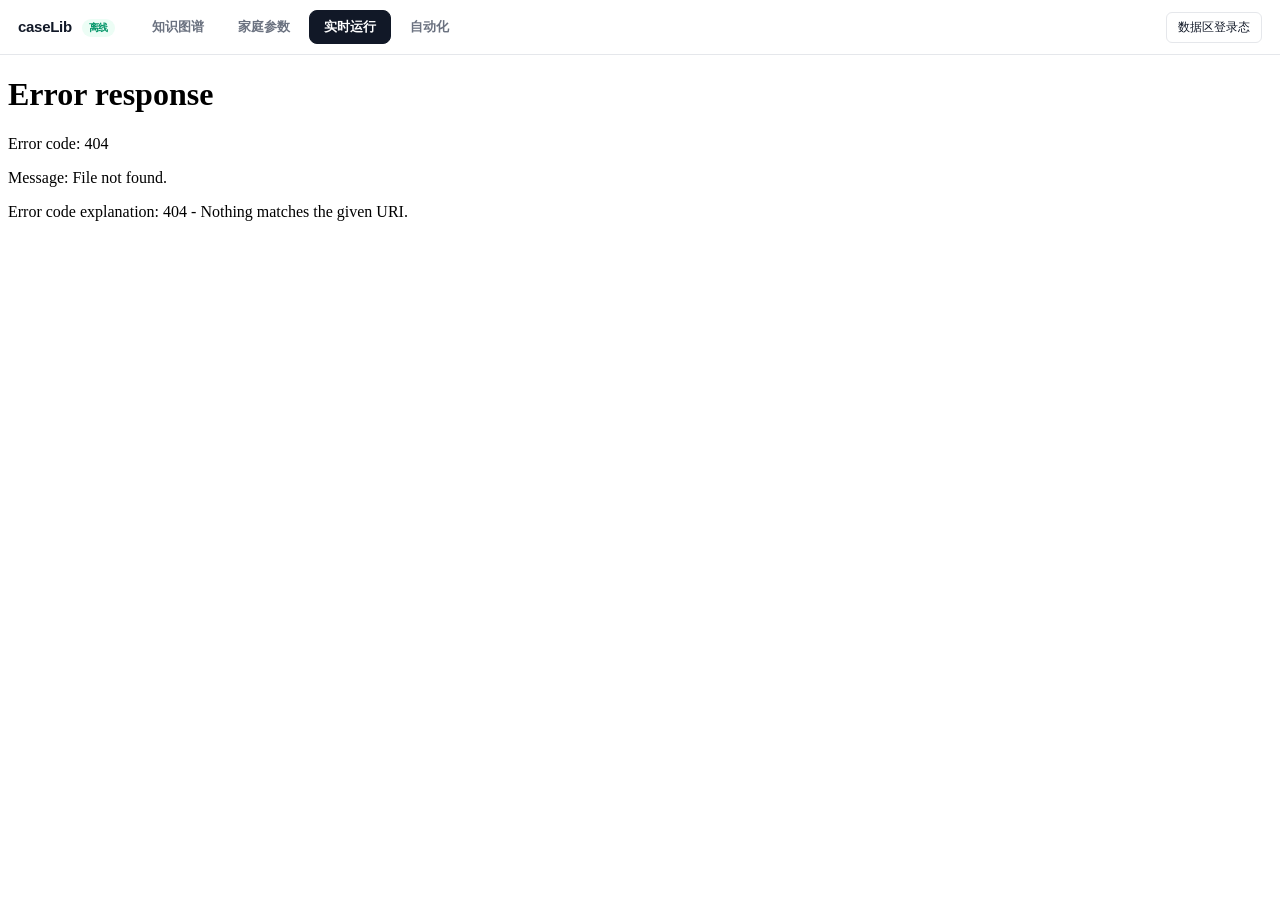
==== commit c6475df9: "feat: auto-regression construct library and scenario card UI. Align owner-model with MCU battery cap" ====
--- a/web/index.html
+++ b/web/index.html
@@ -176,6 +176,10 @@
     padding: 6px 11px; font-size: 12px; cursor: pointer; color: var(--text); white-space: nowrap;
   }
   #btnDataLogin:hover { background: #f9fafb; }
+  #btnDataLogin.on {
+    background: #111827; color: #fff; border-color: transparent; font-weight: 600;
+  }
+  #btnDataLogin.on:hover { background: #000; }
   #panelParams {
     overflow: auto; background: var(--bg);
     flex-direction: column;
@@ -191,7 +195,7 @@
   .live-fallback h3 { margin: 0 0 10px; }
   .live-fallback pre { background: #0f172a; color: #e2e8f0; padding: 12px 14px; border-radius: 10px; font-size: 13px; overflow: auto; white-space: pre-wrap; }
   .live-fallback code { background: #f1f5f9; padding: 0 5px; border-radius: 4px; }
-  .kg-wrap { max-width: 1240px; margin: 0 auto; padding: 12px 16px 32px; width: 100%; }
+  .kg-wrap { max-width: none; margin: 0; padding: 12px 16px 32px; width: 100%; box-sizing: border-box; }
   .kg-subtabs { display: flex; gap: 6px; border-bottom: 1px solid var(--line); margin-bottom: 12px; flex-wrap: wrap; }
   .kg-subtab {
     border: 0; background: transparent; padding: 8px 14px; font-size: 13px; font-weight: 700;
@@ -222,7 +226,7 @@
   .hw-svg { width: 100%; min-width: 720px; height: auto; display: block; }
   .kg-legend { display: flex; gap: 16px; flex-wrap: wrap; font-size: 12px; color: var(--muted); margin-top: 10px; }
   .kg-legend i { display: inline-block; width: 12px; height: 12px; border-radius: 3px; margin-right: 5px; vertical-align: -1px; }
-  .md { font-size: 13.5px; line-height: 1.6; color: var(--text); max-width: 900px; }
+  .md { font-size: 13.5px; line-height: 1.6; color: var(--text); max-width: none; }
   .md h1 { font-size: 20px; margin: 18px 0 10px; border-bottom: 1px solid var(--line); padding-bottom: 6px; }
   .md h2 { font-size: 16px; margin: 16px 0 8px; }
   .md h3 { font-size: 14px; margin: 12px 0 6px; }
@@ -236,7 +240,7 @@
   .md th { background: #f8fafc; font-weight: 700; }
   .md code { background: #f1f5f9; padding: 0 4px; border-radius: 4px; font-family: ui-monospace, Menlo, monospace; font-size: 12px; }
   .params-wrap {
-    max-width: 1100px; margin: 0 auto; padding: 16px 18px 36px; display: grid; gap: 14px; width: 100%;
+    max-width: none; margin: 0; padding: 16px 18px 36px; display: grid; gap: 14px; width: 100%; box-sizing: border-box;
   }
   .params-card {
     background: var(--panel); border: 1px solid var(--line); border-radius: 12px; padding: 14px 16px;
@@ -276,7 +280,7 @@
   .params-legend i { display: inline-block; width: 10px; height: 10px; border-radius: 99px; margin-right: 4px; }
   .toggle-row { display: flex; align-items: center; gap: 8px; font-size: 12px; font-weight: 650; color: var(--text); padding-top: 16px; }
   /* compact single-page params layout: controls left, live chart right */
-  .params-layout { display: flex; gap: 12px; align-items: flex-start; max-width: 1320px; margin: 0 auto; padding: 12px 14px 16px; width: 100%; }
+  .params-layout { display: flex; gap: 12px; align-items: flex-start; max-width: none; margin: 0; padding: 12px 14px 16px; width: 100%; box-sizing: border-box; }
   .lab-bar {
     display: flex; flex-wrap: wrap; gap: 8px 10px; align-items: flex-end;
     padding: 8px 14px; background: #fafafa; border-bottom: 1px solid var(--line); flex: 0 0 auto;
@@ -361,6 +365,7 @@
         <button type="button" class="tab" data-tab="kg">知识图谱</button>
         <button type="button" class="tab" data-tab="params">家庭参数</button>
         <button type="button" class="tab on" data-tab="live">实时运行</button>
+        <button type="button" class="tab" data-tab="auto">自动化</button>
       </nav>
     </div>
     <div class="top-right">
@@ -534,7 +539,7 @@
 
   <div class="panel on" id="panelLive">
     <div class="live-body">
-      <iframe id="gacFrame" title="实时运行" src="/live.html"></iframe>
+      <iframe id="gacFrame" title="实时运行" src="/live.html?v=20260819-caselib96"></iframe>
     </div>
   </div>
 
@@ -3250,47 +3255,70 @@
     }
   }
 
+  let liveMsgGen = 0;
+  function postToLiveSoon(payload) {
+    const gen = ++liveMsgGen;
+    const frame = $("gacFrame");
+    const send = () => {
+      if (gen !== liveMsgGen) return;
+      postToLive(payload);
+    };
+    send();
+    if (frame) frame.addEventListener("load", send, { once: true });
+    setTimeout(send, 120);
+    setTimeout(send, 450);
+  }
+
   function openDataLoginMgr() {
-    switchTab("live");
-    initLivePanel();
-    const frame = $("gacFrame");
-    const payload = { type: "caselib-open-login-mgr" };
-    if (!frame) return;
-    const trySend = () => postToLive(payload);
-    trySend();
-    frame.addEventListener("load", () => trySend(), { once: true });
-    setTimeout(trySend, 120);
-    setTimeout(trySend, 450);
+    if (state.activeTab !== "login") {
+      state.prevTab = state.activeTab || "live";
+    }
+    switchTab("login");
   }
 
   function initLivePanel() {
     const frame = $("gacFrame");
-    if (frame && !frame.getAttribute("src")) frame.setAttribute("src", "/live.html");
+    if (frame && !frame.getAttribute("src")) frame.setAttribute("src", "/live.html?v=20260819-caselib96");
   }
 
   function switchTab(tab) {
-    const KNOWN = ["params", "kg", "live"];
+    const KNOWN = ["params", "kg", "live", "auto", "login"];
+    const prev = state.activeTab;
     state.activeTab = KNOWN.includes(tab) ? tab : "live";
     document.querySelectorAll("#mainTabs .tab").forEach((btn) => {
       btn.classList.toggle("on", btn.getAttribute("data-tab") === state.activeTab);
     });
+    $("btnDataLogin")?.classList.toggle("on", state.activeTab === "login");
     const panelWire = $("panelWire");
     if (panelWire) panelWire.classList.remove("on");
     $("panelParams").classList.toggle("on", state.activeTab === "params");
     $("panelKg").classList.toggle("on", state.activeTab === "kg");
-    $("panelLive").classList.toggle("on", state.activeTab === "live");
+    $("panelLive").classList.toggle("on", state.activeTab === "live" || state.activeTab === "auto" || state.activeTab === "login");
     $("paramsActions").style.display = state.activeTab === "params" ? "" : "none";
     $("kgActions").style.display = state.activeTab === "kg" ? "" : "none";
     try {
-      const hashMap = { params: "#params", kg: "#kg", live: "#live" };
+      const hashMap = { params: "#params", kg: "#kg", live: "#live", auto: "#auto", login: "#login" };
       history.replaceState(null, "", hashMap[state.activeTab] || "#live");
     } catch (_) {}
     if (state.activeTab === "params") {
+      if (prev === "login") postToLive({ type: "caselib-close-login-mgr" });
       withApi(() => initScenePanel(), "加载家庭参数失败");
     } else if (state.activeTab === "kg") {
+      if (prev === "login") postToLive({ type: "caselib-close-login-mgr" });
       withApi(() => initKgPanel(), "加载知识图谱失败");
-    } else if (state.activeTab === "live") {
+    } else if (state.activeTab === "login") {
       initLivePanel();
+      const frame = $("gacFrame");
+      if (frame) frame.title = "数据区登录态";
+      postToLiveSoon({ type: "caselib-open-login-mgr" });
+    } else if (state.activeTab === "live" || state.activeTab === "auto") {
+      initLivePanel();
+      const frame = $("gacFrame");
+      if (frame) frame.title = state.activeTab === "auto" ? "自动化" : "实时运行";
+      if (prev === "login") {
+        postToLive({ type: "caselib-close-login-mgr" });
+      }
+      postToLiveSoon({ type: "caselib-set-shell", shell: state.activeTab === "auto" ? "auto" : "home" });
     }
   }
 
@@ -3645,6 +3673,14 @@
     btn.addEventListener("click", () => switchTab(btn.getAttribute("data-tab")));
   });
   $("btnDataLogin").addEventListener("click", () => openDataLoginMgr());
+  window.addEventListener("message", (ev) => {
+    const data = ev && ev.data;
+    if (!data || typeof data !== "object") return;
+    if (ev.origin && ev.origin !== window.location.origin) return;
+    if (data.type === "caselib-close-login-mgr" && state.activeTab === "login") {
+      switchTab(state.prevTab && state.prevTab !== "login" ? state.prevTab : "live");
+    }
+  });
   $("btnSaveScene").addEventListener("click", () => withApi(() => saveSceneToHome(), "保存家庭参数失败"));
   ["pvCurve", "loadCurve", "stepMin", "durationMin", "pvScale", "loadScale", "backflowW"].forEach((id) => {
     const el = $(id);
@@ -3736,7 +3772,9 @@
       const hash = (location.hash || "").replace("#", "");
       if (hash === "params") switchTab("params");
       else if (hash === "kg") switchTab("kg");
-      else switchTab("live"); // live / wire(旧) / 空 → 实时运行
+      else if (hash === "auto") switchTab("auto");
+      else if (hash === "login") switchTab("login");
+      else switchTab("live");
     } catch (e) {
       $("svc").textContent = "离线";
       setStatus(String(e.message || e), "err");
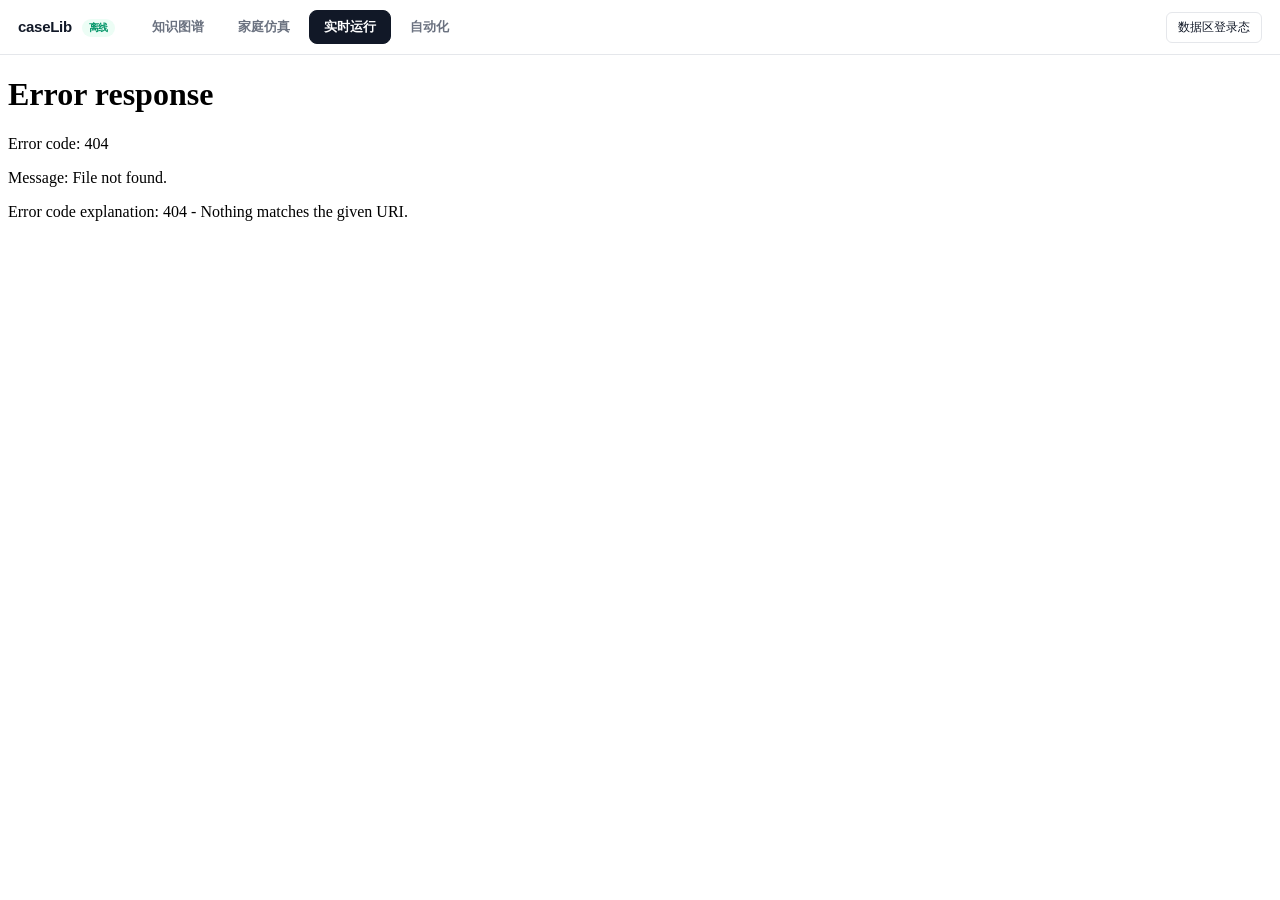
==== commit c277c5b3: "feat: family monitor tab and CaseApi with real upstream proxy paths Add periodic live-home L1–L3 che" ====
--- a/web/index.html
+++ b/web/index.html
@@ -4,6 +4,7 @@
 <meta charset="UTF-8" />
 <meta name="viewport" content="width=device-width, initial-scale=1" />
 <title>caseLib</title>
+<link rel="stylesheet" href="/style.css?v=20260821-caselib129" />
 <style>
   :root {
     --bg: #f3f4f6;
@@ -180,8 +181,49 @@
     background: #111827; color: #fff; border-color: transparent; font-weight: 600;
   }
   #btnDataLogin.on:hover { background: #000; }
+  .params-sub { display: none; flex: 1 1 auto; min-height: 0; flex-direction: column; }
+  .params-sub.on { display: flex; }
+  .params-subtabs { display: flex; gap: 6px; border-bottom: 1px solid var(--line); padding: 0 14px; background: var(--panel); flex-wrap: wrap; flex: 0 0 auto; }
+  .params-subtab {
+    border: 0; background: transparent; padding: 10px 14px; font-size: 13px; font-weight: 700;
+    color: var(--muted); cursor: pointer; border-bottom: 2px solid transparent; margin-bottom: -1px;
+  }
+  .params-subtab:hover { color: var(--text); }
+  .params-subtab.on { color: #2563eb; border-bottom-color: #2563eb; }
+  .mon-bar {
+    display: flex; align-items: center; gap: 10px; flex-wrap: wrap;
+    padding: 10px 14px; border-bottom: 1px solid var(--line); background: var(--panel);
+  }
+  .mon-bar label { font-size: 12px; font-weight: 700; color: var(--muted); display: inline-flex; align-items: center; gap: 6px; }
+  .mon-bar select, .mon-bar input[type="number"] {
+    padding: 5px 8px; border: 1px solid var(--line); border-radius: 8px; font-size: 13px;
+  }
+  .mon-body { padding: 12px 14px 24px; overflow: auto; flex: 1 1 auto; min-height: 0; }
+  .mon-checker-host { margin-bottom: 12px; }
+  .mon-log-sec { margin-top: 4px; }
+  .mon-verdict {
+    border: 1px solid var(--line); border-radius: 12px; padding: 10px 12px; margin-bottom: 12px;
+    font-weight: 800; font-size: 14px;
+  }
+  .mon-verdict.is-ok { background: #f0fdf4; border-color: #86efac; color: #166534; }
+  .mon-verdict.is-fail { background: #fff1f2; border-color: #fca5a5; color: #b91c1c; }
+  .mon-verdict.is-wait { background: #f8fafc; color: #64748b; }
+  .mon-sec {
+    border: 1px solid var(--line); border-radius: 12px; background: #fff;
+    padding: 12px; margin-bottom: 12px;
+  }
+  .mon-sec h4 { margin: 0 0 8px; font-size: 13px; display: flex; align-items: center; gap: 8px; flex-wrap: wrap; }
+  .mon-table { width: 100%; border-collapse: collapse; font-size: 12.5px; }
+  .mon-table th, .mon-table td { border: 1px solid var(--line); padding: 6px 8px; text-align: left; vertical-align: top; }
+  .mon-table th { background: #f8fafc; white-space: nowrap; }
+  .mon-table tr.is-fail td { background: #fff1f2; }
+  .mon-badge { display: inline-block; padding: 1px 8px; border-radius: 999px; font-size: 11px; font-weight: 800; }
+  .mon-badge.ok { background: #dcfce7; color: #15803d; }
+  .mon-badge.fail { background: #fee2e2; color: #b91c1c; }
+  .mon-badge.skip { background: #e2e8f0; color: #475569; }
+  .mon-log { font-size: 12px; color: var(--muted); max-height: 140px; overflow: auto; white-space: pre-wrap; }
   #panelParams {
-    overflow: auto; background: var(--bg);
+    overflow: hidden; background: var(--bg);
     flex-direction: column;
   }
   #panelKg { overflow: auto; background: var(--bg); }
@@ -363,7 +405,7 @@
       <h1>caseLib <span class="pill" id="svc">…</span></h1>
       <nav class="tabs" id="mainTabs">
         <button type="button" class="tab" data-tab="kg">知识图谱</button>
-        <button type="button" class="tab" data-tab="params">家庭参数</button>
+        <button type="button" class="tab" data-tab="params">家庭仿真</button>
         <button type="button" class="tab on" data-tab="live">实时运行</button>
         <button type="button" class="tab" data-tab="auto">自动化</button>
       </nav>
@@ -373,7 +415,7 @@
         <button type="button" id="btnNew">新建实验室</button>
         <button type="button" id="btnAuto">一键全接</button>
         <button type="button" id="btnClear">清空接线</button>
-        <button type="button" class="primary" id="btnSaveScene">保存家庭参数</button>
+        <button type="button" class="primary" id="btnSaveScene">保存家庭仿真</button>
       </div>
       <div class="actions" id="kgActions" style="display:none">
       </div>
@@ -539,7 +581,7 @@
 
   <div class="panel on" id="panelLive">
     <div class="live-body">
-      <iframe id="gacFrame" title="实时运行" src="/live.html?v=20260819-caselib96"></iframe>
+      <iframe id="gacFrame" title="实时运行" src="/live.html?v=20260821-caselib129"></iframe>
     </div>
   </div>
 
@@ -556,6 +598,35 @@
   </div>
 
   <div class="panel" id="panelParams">
+    <div class="params-subtabs" id="paramsSubtabs" role="tablist">
+      <button type="button" class="params-subtab on" data-params-tab="monitor" role="tab" aria-selected="true">家庭监控</button>
+      <button type="button" class="params-subtab" data-params-tab="source" role="tab" aria-selected="false">源调度</button>
+    </div>
+
+    <div class="params-sub on" id="paramsMon" role="tabpanel">
+      <div class="mon-bar">
+        <label>家庭
+          <select id="monHomeSelect"><option value="">加载中…</option></select>
+        </label>
+        <label>间隔(秒)
+          <input type="number" id="monIntervalSec" min="30" max="600" step="30" value="60" style="width:72px" />
+        </label>
+        <label title="勾选后按间隔自动巡检"><input type="checkbox" id="monAuto" checked /> 自动巡检</label>
+        <button type="button" class="mini primary" id="btnMonCheckNow">立即检查</button>
+        <button type="button" class="mini" id="btnMonRefreshHomes">刷新家庭列表</button>
+        <span class="hint" id="monStatusHint">选择家庭后，每分钟检查 L1–L3（布局同报告）</span>
+      </div>
+      <div class="mon-body">
+        <div class="mon-verdict is-wait" id="monVerdict">尚未检查</div>
+        <div class="mon-checker-host" id="monCheckerHost"><p class="hint">检查结果将显示在这里（布局同自动化报告）</p></div>
+        <div class="mon-sec mon-log-sec">
+          <h4>巡检日志</h4>
+          <div class="mon-log" id="monLog">—</div>
+        </div>
+      </div>
+    </div>
+
+    <div class="params-sub" id="paramsSource" role="tabpanel">
     <div class="lab-bar" id="labBar">
       <label class="field">家庭名<input type="text" id="homeName" value="实验室家庭" /></label>
       <label class="field">设备数
@@ -592,7 +663,7 @@
       <input type="file" id="importFile" accept=".xlsx,.xlsm,.xltx,.csv,.txt" style="display:none" />
       <div class="params-side">
         <div class="pcard">
-          <h3>参数模板 <span class="sub">整套家庭参数 · 另存/切换/编辑</span></h3>
+          <h3>参数模板 <span class="sub">整套家庭仿真 · 另存/切换/编辑</span></h3>
           <label class="field">选择模板
             <select id="tplSelect"><option value="">—（当前未套用模板）</option></select>
           </label>
@@ -701,6 +772,7 @@
         </div>
       </div>
     </div>
+    </div>
   </div>
 
 <script>
@@ -815,6 +887,7 @@
     selectedDevices: new Set(),
     modelCatalog: [],
     activeTab: "live",
+    paramsSubTab: "monitor",
     sceneCatalog: null,
     scene: null,
     sceneEdit: { active: "", pv: [], load: [], grid: [], offgrid: [], ceil: 600, drag: null, seeded: false },
@@ -2582,7 +2655,7 @@
   }
 
   async function saveAsTemplate() {
-    const suggest = (state.sceneTemplates.find((t) => t.id === state.activeTplId) || {}).name || "家庭参数模板";
+    const suggest = (state.sceneTemplates.find((t) => t.id === state.activeTplId) || {}).name || "家庭仿真模板";
     const name = prompt("模板名称：", suggest);
     if (name == null || !name.trim()) return;
     await withApi(async () => {
@@ -3278,7 +3351,7 @@
 
   function initLivePanel() {
     const frame = $("gacFrame");
-    if (frame && !frame.getAttribute("src")) frame.setAttribute("src", "/live.html?v=20260819-caselib96");
+    if (frame && !frame.getAttribute("src")) frame.setAttribute("src", "/live.html?v=20260821-caselib129");
   }
 
   function switchTab(tab) {
@@ -3294,7 +3367,7 @@
     $("panelParams").classList.toggle("on", state.activeTab === "params");
     $("panelKg").classList.toggle("on", state.activeTab === "kg");
     $("panelLive").classList.toggle("on", state.activeTab === "live" || state.activeTab === "auto" || state.activeTab === "login");
-    $("paramsActions").style.display = state.activeTab === "params" ? "" : "none";
+    syncParamsActions();
     $("kgActions").style.display = state.activeTab === "kg" ? "" : "none";
     try {
       const hashMap = { params: "#params", kg: "#kg", live: "#live", auto: "#auto", login: "#login" };
@@ -3302,23 +3375,345 @@
     } catch (_) {}
     if (state.activeTab === "params") {
       if (prev === "login") postToLive({ type: "caselib-close-login-mgr" });
-      withApi(() => initScenePanel(), "加载家庭参数失败");
-    } else if (state.activeTab === "kg") {
-      if (prev === "login") postToLive({ type: "caselib-close-login-mgr" });
-      withApi(() => initKgPanel(), "加载知识图谱失败");
-    } else if (state.activeTab === "login") {
       initLivePanel();
-      const frame = $("gacFrame");
-      if (frame) frame.title = "数据区登录态";
-      postToLiveSoon({ type: "caselib-open-login-mgr" });
-    } else if (state.activeTab === "live" || state.activeTab === "auto") {
+      switchParamsSubTab(state.paramsSubTab || "monitor");
+    } else {
+      stopFamilyMonitor();
+      if (state.activeTab === "kg") {
+        if (prev === "login") postToLive({ type: "caselib-close-login-mgr" });
+        withApi(() => initKgPanel(), "加载知识图谱失败");
+      } else if (state.activeTab === "login") {
+        initLivePanel();
+        const frame = $("gacFrame");
+        if (frame) frame.title = "数据区登录态";
+        postToLiveSoon({ type: "caselib-open-login-mgr" });
+      } else if (state.activeTab === "live" || state.activeTab === "auto") {
+        initLivePanel();
+        const frame = $("gacFrame");
+        if (frame) frame.title = state.activeTab === "auto" ? "自动化" : "实时运行";
+        if (prev === "login") {
+          postToLive({ type: "caselib-close-login-mgr" });
+        }
+        postToLiveSoon({ type: "caselib-set-shell", shell: state.activeTab === "auto" ? "auto" : "home" });
+      }
+    }
+  }
+
+  function syncParamsActions() {
+    const show = state.activeTab === "params" && state.paramsSubTab === "source";
+    $("paramsActions").style.display = show ? "" : "none";
+  }
+
+  function switchParamsSubTab(tab) {
+    const next = tab === "source" ? "source" : "monitor";
+    state.paramsSubTab = next;
+    document.querySelectorAll("#paramsSubtabs .params-subtab").forEach((btn) => {
+      const on = btn.getAttribute("data-params-tab") === next;
+      btn.classList.toggle("on", on);
+      btn.setAttribute("aria-selected", on ? "true" : "false");
+    });
+    $("paramsMon")?.classList.toggle("on", next === "monitor");
+    $("paramsSource")?.classList.toggle("on", next === "source");
+    syncParamsActions();
+    if (next === "source") {
+      stopFamilyMonitor();
+      withApi(() => initScenePanel(), "加载家庭仿真失败");
+    } else {
       initLivePanel();
-      const frame = $("gacFrame");
-      if (frame) frame.title = state.activeTab === "auto" ? "自动化" : "实时运行";
-      if (prev === "login") {
-        postToLive({ type: "caselib-close-login-mgr" });
+      startFamilyMonitorUi();
+    }
+  }
+
+  /* ---- 家庭监控：经 live iframe 巡检 L1–L3 ---- */
+  const monState = {
+    timer: null,
+    pending: new Map(),
+    logs: [],
+    last: null,
+    reqSeq: 0,
+    liveReady: false,
+    readyWaiters: [],
+  };
+
+  function markLiveReady() {
+    monState.liveReady = true;
+    const waiters = monState.readyWaiters.splice(0);
+    waiters.forEach((fn) => {
+      try { fn(); } catch (_) {}
+    });
+  }
+
+  function waitLiveReady(ms) {
+    if (monState.liveReady) {
+      return Promise.resolve();
+    }
+    const timeoutMs = Math.max(2000, Number(ms) || 20000);
+    return new Promise((resolve, reject) => {
+      const timer = setTimeout(() => {
+        monState.readyWaiters = monState.readyWaiters.filter((fn) => fn !== onReady);
+        reject(new Error("实时运行页未就绪（请稍候或先打开「实时运行」）"));
+      }, timeoutMs);
+      const onReady = () => {
+        clearTimeout(timer);
+        resolve();
+      };
+      monState.readyWaiters.push(onReady);
+      postToLiveSoon({ type: "caselib-ping" });
+    });
+  }
+
+  function monLog(line) {
+    const t = new Date();
+    const stamp = [t.getHours(), t.getMinutes(), t.getSeconds()].map((n) => String(n).padStart(2, "0")).join(":");
+    monState.logs.unshift(`[${stamp}] ${line}`);
+    monState.logs = monState.logs.slice(0, 40);
+    const el = $("monLog");
+    if (el) el.textContent = monState.logs.join("\n") || "—";
+  }
+
+  function monBadge(el, kind, text) {
+    if (!el) return;
+    el.className = "mon-badge " + (kind || "skip");
+    el.textContent = text || "—";
+  }
+
+  function askLiveMonitor(action, extra) {
+    return new Promise(async (resolve, reject) => {
+      initLivePanel();
+      try {
+        await waitLiveReady(20000);
+      } catch (err) {
+        reject(err);
+        return;
       }
-      postToLiveSoon({ type: "caselib-set-shell", shell: state.activeTab === "auto" ? "auto" : "home" });
+      const requestId = `mon_${Date.now()}_${++monState.reqSeq}`;
+      const timer = setTimeout(() => {
+        monState.pending.delete(requestId);
+        reject(new Error("实时运行页未响应（请先打开过「实时运行」并完成登录）"));
+      }, 45000);
+      monState.pending.set(requestId, { resolve, reject, timer });
+      postToLiveSoon({ type: "caselib-family-monitor", action, requestId, ...(extra || {}) });
+    });
+  }
+
+  function onLiveMonitorReply(data) {
+    const pending = monState.pending.get(data.requestId);
+    if (!pending) return;
+    clearTimeout(pending.timer);
+    monState.pending.delete(data.requestId);
+    if (data.ok === false) pending.reject(new Error(data.error || "检查失败"));
+    else pending.resolve(data);
+  }
+
+  async function refreshMonitorHomes() {
+    const sel = $("monHomeSelect");
+    if (!sel) return;
+    try {
+      const data = await askLiveMonitor("list-homes");
+      const homes = data.homes || [];
+      const keep = sel.value;
+      sel.innerHTML = homes.length
+        ? homes.map((h) =>
+            `<option value="${escapeAttr(h.uid || h.homeId || "")}">${escapeHtml(h.name || h.homeId || h.uid || "—")}</option>`
+          ).join("")
+        : `<option value="">暂无家庭（请先到实时运行配置）</option>`;
+      if (keep && [...sel.options].some((o) => o.value === keep)) sel.value = keep;
+      else if (data.activeHomeId) sel.value = data.activeHomeId;
+      monLog(`家庭列表 ${homes.length} 个`);
+    } catch (err) {
+      sel.innerHTML = `<option value="">加载失败</option>`;
+      monLog(`刷新家庭失败：${err.message || err}`);
+      setMonHint(String(err.message || err), true);
+    }
+  }
+
+  function escapeHtml(s) {
+    return String(s ?? "").replace(/[&<>"']/g, (c) => ({
+      "&": "&amp;", "<": "&lt;", ">": "&gt;", '"': "&quot;", "'": "&#39;",
+    })[c]);
+  }
+  function escapeAttr(s) {
+    return escapeHtml(s).replace(/\n/g, " ");
+  }
+
+  function setMonHint(text, isErr) {
+    const el = $("monStatusHint");
+    if (!el) return;
+    el.textContent = text || "";
+    el.style.color = isErr ? "#b91c1c" : "";
+  }
+
+  function renderMonitorResult(payload) {
+    monState.last = payload;
+    const v = $("monVerdict");
+    const pass = !!payload.pass;
+    if (v) {
+      v.className = "mon-verdict " + (pass ? "is-ok" : "is-fail");
+      const skipNote = payload.skippedN ? ` · 已跳过 ${payload.skippedN} 台（离线/无集群身份）` : "";
+      const reportNote = payload.reportId ? ` · 已存报告 ${payload.reportId}` : "";
+      v.textContent = pass
+        ? `通过 · ${payload.homeName || ""} · ${payload.checkedAt || ""}${skipNote}`
+        : `未通过 · ${payload.homeName || ""} · ${payload.summary || ""} · ${payload.checkedAt || ""}${skipNote}${reportNote}`;
+    }
+    const host = $("monCheckerHost");
+    if (host) {
+      host.dataset.monFxBound = "";
+      host.innerHTML = payload.checkerHtml
+        || `<p class="hint">${pass ? "通过，无详细表" : "无检查明细"}</p>`;
+      bindMonitorCheckerUi(host);
+    }
+  }
+
+  function bindMonitorCheckerUi(root) {
+    if (!root || root.dataset.monFxBound === "1") return;
+    root.dataset.monFxBound = "1";
+    root.addEventListener("click", (ev) => {
+      const foldBtn = ev.target.closest("[data-chk-fold]");
+      if (foldBtn && root.contains(foldBtn)) {
+        const sec = foldBtn.closest("[data-chk-fold-sec]");
+        if (sec) {
+          const open = sec.classList.toggle("is-collapsed") === false;
+          foldBtn.setAttribute("aria-expanded", open ? "true" : "false");
+        }
+        return;
+      }
+      const passBtn = ev.target.closest("[data-chk-pass]");
+      if (passBtn && root.contains(passBtn)) {
+        showMonitorExplainFromResult(passBtn.getAttribute("data-chk-pass"), passBtn.getAttribute("data-uid"));
+        return;
+      }
+      const l3Btn = ev.target.closest("[data-chk-l3]");
+      if (l3Btn && root.contains(l3Btn)) {
+        showMonitorExplainL3(l3Btn.getAttribute("data-chk-l3"));
+        return;
+      }
+      const homeBtn = ev.target.closest("[data-chk-home]");
+      if (homeBtn && root.contains(homeBtn)) {
+        showMonitorExplainText("家庭数据", "点击项：" + (homeBtn.getAttribute("data-chk-home") || "") +
+          "\n完整公式说明请到「自动化 → 报告」中查看同结构检查页。");
+        return;
+      }
+      const bandBtn = ev.target.closest("[data-chk-band]");
+      if (bandBtn && root.contains(bandBtn)) {
+        showMonitorExplainFromResult("l2", bandBtn.getAttribute("data-uid"));
+      }
+    });
+  }
+
+  function ensureMonExplainDlg() {
+    let dlg = $("dlgMonChkExplain");
+    if (dlg) return dlg;
+    dlg = document.createElement("dialog");
+    dlg.id = "dlgMonChkExplain";
+    dlg.className = "modal modal-wide";
+    dlg.innerHTML =
+      `<div class="modal-card">` +
+        `<h3 id="monChkExplainTitle">公式说明</h3>` +
+        `<div id="monChkExplainBody" class="at-chk-explain-body at-chk-explain-dlg" style="white-space:pre-wrap"></div>` +
+        `<div class="modal-actions"><button type="button" class="btn btn-primary" id="btnMonChkExplainClose">关闭</button></div>` +
+      `</div>`;
+    document.body.appendChild(dlg);
+    dlg.querySelector("#btnMonChkExplainClose")?.addEventListener("click", () => dlg.close());
+    dlg.addEventListener("click", (ev) => { if (ev.target === dlg) dlg.close(); });
+    return dlg;
+  }
+
+  function showMonitorExplainText(title, text) {
+    const dlg = ensureMonExplainDlg();
+    const t = $("monChkExplainTitle");
+    const b = $("monChkExplainBody");
+    if (t) t.textContent = title || "说明";
+    if (b) b.textContent = text || "—";
+    if (typeof dlg.showModal === "function") dlg.showModal();
+    else dlg.setAttribute("open", "");
+  }
+
+  function showMonitorExplainFromResult(kind, uid) {
+    const list = monState.last?.results || [];
+    const r = list.find((item) => String(item.uid || item.deviceId || "") === String(uid || ""));
+    if (!r) {
+      showMonitorExplainText("说明", "未找到该设备检查明细");
+      return;
+    }
+    const lines = [
+      `设备：${r.device || "—"} (${r.deviceId || ""})`,
+      `读回：${r.theory || "—"}`,
+      kind === "l1"
+        ? (r.l1Formula || `目标 ${r.target || "—"} · hitTarget=${r.hitTarget}`)
+        : (r.l2Formula || r.masterNote || r.failReason || "—"),
+    ];
+    showMonitorExplainText(kind === "l1" ? "L1 说明" : "L2 说明", lines.join("\n\n"));
+  }
+
+  function showMonitorExplainL3(kind) {
+    const l3 = monState.last?.l3;
+    if (!l3) {
+      showMonitorExplainText("L3", "无家庭异常数据");
+      return;
+    }
+    if (kind === "both") {
+      showMonitorExplainText("L3 · AC边充边放",
+        `充 ${l3.actChg}W · 放 ${l3.actDchg}W\n阈值 ${l3.bothEps}W\n通过=${l3.bothPass}`);
+    } else {
+      showMonitorExplainText("L3 · 逆流",
+        `gridW=${l3.gridW == null ? "无电表" : l3.gridW}\n通过=${l3.reversePass}`);
+    }
+  }
+
+  async function runFamilyMonitorCheck() {
+    const homeId = $("monHomeSelect")?.value || "";
+    if (!homeId) {
+      setMonHint("请先选择家庭", true);
+      return;
+    }
+    setMonHint("检查中…");
+    try {
+      const data = await askLiveMonitor("check", { homeId });
+      renderMonitorResult(data);
+      monLog(data.pass
+        ? `通过 · ${data.homeName || homeId}`
+        : `未通过 · ${data.summary || ""}${data.reportId ? ` · 报告 ${data.reportId}` : ""}`);
+      setMonHint(data.pass
+        ? "最近一次：通过"
+        : (data.reportId ? `最近一次：未通过（已存 ${data.reportId}）` : "最近一次：未通过"), !data.pass);
+    } catch (err) {
+      monLog(`检查失败：${err.message || err}`);
+      setMonHint(String(err.message || err), true);
+      const v = $("monVerdict");
+      if (v) {
+        v.className = "mon-verdict is-fail";
+        v.textContent = `检查失败：${err.message || err}`;
+      }
+    }
+  }
+
+  function monIntervalMs() {
+    const sec = Number($("monIntervalSec")?.value || 60);
+    return Math.max(30, Math.min(600, Number.isFinite(sec) ? sec : 60)) * 1000;
+  }
+
+  function stopFamilyMonitor() {
+    if (monState.timer) {
+      clearInterval(monState.timer);
+      monState.timer = null;
+    }
+  }
+
+  function armFamilyMonitorTimer() {
+    stopFamilyMonitor();
+    if (state.activeTab !== "params" || state.paramsSubTab !== "monitor") return;
+    if (!$("monAuto")?.checked) return;
+    monState.timer = setInterval(() => {
+      void runFamilyMonitorCheck();
+    }, monIntervalMs());
+  }
+
+  async function startFamilyMonitorUi() {
+    setMonHint("选择家庭后，按间隔自动检查 L1–L3");
+    await refreshMonitorHomes();
+    armFamilyMonitorTimer();
+    if ($("monAuto")?.checked && $("monHomeSelect")?.value) {
+      void runFamilyMonitorCheck();
     }
   }
 
@@ -3680,8 +4075,32 @@
     if (data.type === "caselib-close-login-mgr" && state.activeTab === "login") {
       switchTab(state.prevTab && state.prevTab !== "login" ? state.prevTab : "live");
     }
+    if (data.type === "caselib-live-ready" || data.type === "caselib-pong") {
+      markLiveReady();
+    }
+    if (data.type === "caselib-family-monitor-reply") {
+      onLiveMonitorReply(data);
+    }
   });
-  $("btnSaveScene").addEventListener("click", () => withApi(() => saveSceneToHome(), "保存家庭参数失败"));
+  document.querySelectorAll("#paramsSubtabs .params-subtab").forEach((btn) => {
+    btn.addEventListener("click", () => switchParamsSubTab(btn.getAttribute("data-params-tab")));
+  });
+  $("btnMonCheckNow")?.addEventListener("click", () => void runFamilyMonitorCheck());
+  $("btnMonRefreshHomes")?.addEventListener("click", () => void refreshMonitorHomes());
+  $("monAuto")?.addEventListener("change", () => {
+    if ($("monAuto").checked) {
+      armFamilyMonitorTimer();
+      void runFamilyMonitorCheck();
+    } else {
+      stopFamilyMonitor();
+      setMonHint("已关闭自动巡检");
+    }
+  });
+  $("monIntervalSec")?.addEventListener("change", () => armFamilyMonitorTimer());
+  $("monHomeSelect")?.addEventListener("change", () => {
+    if ($("monAuto")?.checked) void runFamilyMonitorCheck();
+  });
+  $("btnSaveScene").addEventListener("click", () => withApi(() => saveSceneToHome(), "保存家庭仿真失败"));
   ["pvCurve", "loadCurve", "stepMin", "durationMin", "pvScale", "loadScale", "backflowW"].forEach((id) => {
     const el = $(id);
     if (el) el.addEventListener("change", () => previewScene());
